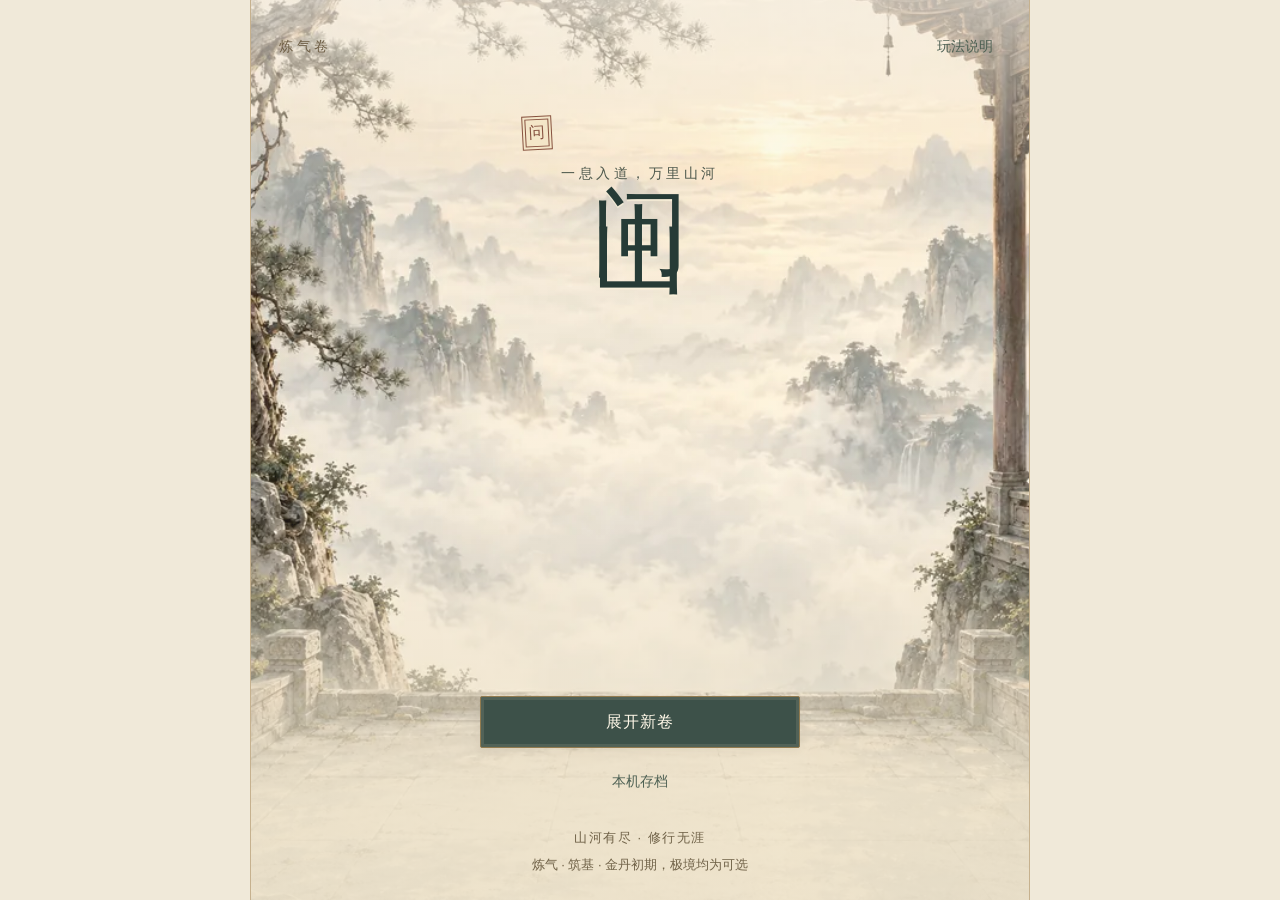
==== index.html @ 641550e2 "Fix narrow-screen portrait overflow in Wenshan UI 5.1.1 Source: d080380598cf99ac450fbcbab13205189ffd" ====
<!doctype html><html lang="zh-CN"><head><meta charset="UTF-8"><meta name="viewport" content="width=device-width,initial-scale=1,viewport-fit=cover"><meta name="theme-color" content="#f0e9d9"><meta name="apple-mobile-web-app-title" content="问山"><meta name="apple-mobile-web-app-capable" content="yes"><title>问山 · 修仙绘卷</title><meta name="description" content="展开一卷水墨仙途。从炼气、筑基到金丹初期，择道凝元，问道山河。"><link rel="icon" type="image/svg+xml" href="data:image/svg+xml,%3Csvg xmlns='http://www.w3.org/2000/svg' viewBox='0 0 40 40'%3E%3Crect width='40' height='40' rx='9' fill='%23293837'/%3E%3Ctext x='20' y='29' text-anchor='middle' font-family='serif' font-size='29' fill='%23f3f2ec'%3E山%3C/text%3E%3C/svg%3E"><link rel="modulepreload" href="scroll-app.js?v=5.1.1"><link rel="modulepreload" href="scroll-engine.js?v=5.1.1"><link rel="modulepreload" href="scroll-core.js?v=5.1.1"><link rel="modulepreload" href="scroll-foundation.js?v=5.1.1"><link rel="modulepreload" href="scroll-resonance.js?v=5.1.1"><link rel="modulepreload" href="scroll-storage.js?v=5.1.1"><link rel="modulepreload" href="scroll-insights.js?v=5.1.1"><link id="game-style" rel="stylesheet" href="scroll.css?v=5.1.1" media="print" onload="this.media='all'" onerror="this.dataset.failed='true'"><style>html,body{margin:0;min-height:100%;background:#f0e9d9;color:#2e322f}.boot-scroll{box-sizing:border-box;min-height:100svh;display:grid;place-content:center;text-align:center;padding:24px;font:16px/1.8 system-ui,-apple-system,sans-serif}.boot-scroll h1{font-family:serif;font-size:42px;letter-spacing:.24em;margin:0 0 18px}.boot-scroll p{margin:0;color:#52645b}.boot-scroll a{color:#365946}.boot-scroll small{display:block;margin-top:20px;color:#6b766d}.boot-scroll [hidden]{display:none}</style></head><body><div id="root"><main class="boot-scroll" aria-busy="true"><h1>问山</h1><p id="boot-status" role="status">正在展开仙途…</p><small>进度保存在本机，请勿清除网站数据</small><p id="boot-retry" hidden><a href="">重新载入</a></p><noscript>请启用 JavaScript 后继续，原存档仍保留在本机。</noscript></main></div><div id="combat-fx" class="combat-fx" aria-hidden="true"></div><div id="visual-fx" class="visual-fx" aria-hidden="true"></div><div id="cultivation-gain" class="cultivation-gain" aria-hidden="true"></div><div id="toast" role="status" aria-live="polite"></div><dialog id="dialog"><button class="dialog-close" data-close aria-label="关闭">×</button><div id="dialog-body"></div><div id="dialog-status" class="dialog-toast" role="status" aria-live="polite"></div></dialog><script>window.wenshanLoadFailed=function(){var s=document.getElementById('boot-status'),r=document.getElementById('boot-retry');if(s)s.textContent='仙途加载较慢，可重新载入；请勿清除网站数据';if(r)r.hidden=false};window.setTimeout(window.wenshanLoadFailed,12000);</script><script type="module" src="scroll-app.js?v=5.1.1" onerror="wenshanLoadFailed()"></script></body></html>
---- scroll.css ----
:root{--paper:#f0e9d9;--paper-light:#faf5e9;--ink:#253635;--muted:#657572;--line:#b9c3bb;--jade:#35675f;--jade-light:#e6eeE7;--red:#974d40;--gold:#98763e;--shadow:0 9px 34px #233a3420;color-scheme:light;font-family:"Songti SC","STSong","Noto Serif CJK SC","SimSun",serif;font-size:16px}*{box-sizing:border-box}html{background:var(--paper);scroll-behavior:smooth}body{margin:0;color:var(--ink);background:linear-gradient(#f0e9d9ed,#f0e9d9f5),var(--scene-image);background-size:cover;background-attachment:fixed;line-height:1.65;-webkit-tap-highlight-color:transparent}button,input{font:inherit}button,a,input{touch-action:manipulation}button,.button{border:1px solid var(--line);background:#faf5e9d9;color:var(--ink);padding:10px 16px;border-radius:3px;min-height:44px;cursor:pointer;display:inline-flex;align-items:center;justify-content:center;gap:6px;line-height:1.4;text-decoration:none;font-size:1rem;transition:background .18s,transform .18s}button:active:not(:disabled){transform:translateY(1px)}button:focus-visible,a:focus-visible,input:focus-visible,summary:focus-visible{outline:3px solid #ba8646;outline-offset:3px}button:disabled{cursor:default;background:#e9eae4;color:#7a827d;border-color:#d4d8d1}.primary{background:var(--jade);color:#fffaf0;border-color:var(--jade);box-shadow:0 3px 0 #204a43}.secondary{background:#f9faf4c9;border-color:#69877b}.text{border:0;background:transparent;box-shadow:none;padding:8px;min-height:40px;color:var(--jade);font-size:.875rem}.large{min-height:54px;width:100%;font-size:1.125rem;letter-spacing:.12em}.small{font-size:.875rem;padding:9px 12px;min-height:42px}.button-pair,.main-actions{display:grid;grid-template-columns:1fr 1fr;gap:10px}.small-note,small{font-size:.8125rem;color:var(--muted);line-height:1.6}.small-note{margin:9px 0}.muted{color:var(--muted)}h1,h2,h3,p{margin-top:0}h1,h2,h3{font-weight:600;line-height:1.4}h2{font-size:1.4rem;margin-bottom:7px}h3{font-size:1.0625rem;margin-bottom:5px}p{margin-bottom:12px}small{display:block}a{color:var(--jade);text-underline-offset:4px}.warning{color:var(--red)}.volume{font-size:.875rem;letter-spacing:.25em;color:var(--muted)}.seal{display:inline-flex;align-items:center;justify-content:center;min-width:35px;width:35px;height:40px;line-height:1;border:1px solid var(--red);outline:1px solid var(--red);outline-offset:-4px;color:var(--red);font-size:1.35rem;transform:rotate(-3deg)}.main-menu{max-width:720px;min-height:100svh;margin:auto;display:flex;flex-direction:column;align-items:center;padding:25px 26px max(24px,env(safe-area-inset-bottom));background:linear-gradient(#f5f5eeee 0%,#f5f5ee35 22%,#f5f5ee10 60%,#f5f5eef7 89%),var(--scene-image) center center/cover;position:relative}.menu-top{display:flex;align-items:center;justify-content:space-between;width:100%;padding-top:env(safe-area-inset-top)}.menu-title{text-align:center;margin:4vh 0 4vh}.menu-title h1{font-size:clamp(4.8rem,18vw,7rem);letter-spacing:.18em;margin:14px 0 8px 14px;text-shadow:2px 5px 3px #1b282215;line-height:1.15;font-weight:500}.menu-title p{letter-spacing:.23em;font-size:1rem}.menu-title .seal{font-size:1rem;width:30px;min-width:30px;height:34px}.menu-actions{width:min(100%,330px);display:flex;flex-direction:column;gap:14px;margin-top:auto}.menu-actions .large{flex-direction:column}.menu-actions small{color:inherit;font-size:.8125rem;letter-spacing:0;opacity:.85}.legacy-note{background:#f9f9f0e8;border-left:2px solid var(--jade);padding:13px 16px;font-size:.875rem}.legacy-note p{margin:5px 0}.legacy-note a{display:inline-flex;align-items:center;min-height:40px;margin-right:12px}.menu-foot{text-align:center;font-size:.875rem;letter-spacing:.15em;margin-top:24px;color:var(--muted)}.menu-foot small{letter-spacing:0;margin-top:5px}.creation{max-width:650px;margin:auto;padding:20px 20px max(35px,env(safe-area-inset-bottom));min-height:100svh;background:linear-gradient(#f7f7f2dd,#f7f7f2f0),var(--scene-image) center/cover}.page-top{display:flex;align-items:center;justify-content:space-between;margin-bottom:25px;padding-top:env(safe-area-inset-top)}.creation h1{font-size:2rem;letter-spacing:.14em;margin-bottom:6px}.segmented{display:flex;margin:20px 0 8px;gap:12px}.segmented button{min-width:82px}.segmented .selected{background:var(--jade);color:white;border-color:var(--jade)}.portrait-choices{display:grid;grid-template-columns:1fr 1fr;gap:14px;margin-bottom:23px}.portrait-choice{position:relative;min-width:0;padding:0;display:flex;flex-direction:column;background:linear-gradient(#eff1e870,#faf5e9a0);border:1px solid #bdc7b9;overflow:hidden}.portrait-choice.selected{border:2px solid var(--jade);background:linear-gradient(#dce8de55,#f8f9f0aa);box-shadow:inset 0 0 0 4px #fff8}.portrait-choice img{width:100%;aspect-ratio:1;object-fit:contain;display:block}.portrait-choice span{font-size:1rem;padding:8px 0 14px}.portrait-choice i{position:absolute;right:7px;top:8px;font-size:.75rem;background:var(--jade);color:white;font-style:normal;padding:4px 7px}.creation form{display:grid;gap:9px}.creation label{font-size:1.0625rem}.creation input{border:0;border-bottom:1px solid #6d857c;background:#fafaf399;border-radius:0;color:var(--ink);min-height:48px;padding:8px 12px;width:100%;font-size:1.125rem}.creation form .large{margin-top:15px}.game-shell{max-width:760px;margin:auto;min-height:100svh;background:#f1eadbb5;border-inline:1px solid #afbeb547}.game-header{position:sticky;top:0;z-index:5;background:#f1eadbee;backdrop-filter:blur(12px);border-bottom:1px solid var(--line);padding:max(8px,env(safe-area-inset-top)) 18px 0;box-shadow:0 2px 15px #24382d0a}.identity{display:flex;align-items:center;justify-content:space-between;gap:12px;min-height:44px}.identity>div{flex:1;text-align:right}.identity b{font-size:1rem;overflow-wrap:anywhere}.identity small{font-size:.8125rem}.brand{border:0;background:transparent;box-shadow:none;padding:0;font-size:1.5rem;letter-spacing:.13em;display:flex;gap:11px;white-space:nowrap}.brand span{font-size:.6875rem;writing-mode:vertical-rl;letter-spacing:.07em;line-height:1.2;color:var(--red);border-left:1px solid #974d4050;padding-left:4px}.resources{display:grid;grid-template-columns:repeat(4,1fr);padding:8px 0 9px;gap:3px}.resources button{flex-direction:column;gap:0;min-width:0;border:0;border-right:1px solid #bac6ba85;background:transparent;border-radius:0;padding:0 6px;min-height:43px;line-height:1.35}.resources button:last-child{border-right:0}.resources span{font-size:.8125rem;color:var(--muted)}.resources strong{font-family:ui-serif,Georgia,serif;font-size:1rem;max-width:100%;overflow-wrap:anywhere}.game-content{padding:14px 18px calc(105px + env(safe-area-inset-bottom));min-height:80vh}.game-content footer{text-align:center;padding:20px 0 0}.guide{border:1px solid #a6bbae;box-shadow:3px 3px 0 #ccd5c74d;padding:10px 12px;background:#fbf6e9c2;margin-bottom:16px}.guide-title{display:flex;align-items:center;gap:10px}.guide-title>span{font-size:.75rem;color:var(--jade);white-space:nowrap}.guide-title b{font-size:.9375rem;flex:1}.guide-title .text{min-height:30px;padding:0 2px;font-size:.8125rem}.guide p{font-size:.875rem;line-height:1.55;margin:6px 0}.guide-actions{display:flex;justify-content:space-between;align-items:center}.guide-actions .small{font-size:.8125rem;min-height:34px;padding:7px 12px}.guide-actions .text{font-size:.8125rem}.tutorial-target{outline:3px solid #aa7644!important;outline-offset:4px;animation:highlight 1.2s ease-in-out 3}@keyframes highlight{50%{outline-color:#aa764440}}.offline{background:#e8ede28a;border-left:3px solid var(--jade);padding:12px;margin-bottom:15px}.offline p{margin:5px 0;font-size:.875rem}.float{float:right;padding:0 5px;min-height:28px}.realm-line{display:flex;align-items:center;justify-content:space-between;gap:8px;padding:0 2px}.realm-line>div{flex:1}.realm-line h1{font-size:1.6rem;letter-spacing:.10em;margin:0 0 2px}.realm-line p{font-size:.8125rem;color:var(--muted);margin:0}.vertical-note{writing-mode:vertical-rl;font-size:.6875rem;letter-spacing:.25em;color:var(--muted);border-right:1px solid #9aaa9b;padding-right:7px;margin-right:4px}.realm-line>.text{font-size:.8125rem;align-self:flex-start}.portrait-stage{height:265px;position:relative;display:flex;align-items:center;justify-content:center;background:radial-gradient(ellipse at 50% 81%,#566d5d15,transparent 48%),var(--scene-image) center 57%/cover;isolation:isolate;overflow:hidden;mask-image:linear-gradient(transparent,#000 12%,#000 85%,transparent)}.portrait-stage:before{content:"";position:absolute;inset:0;background:#f2f4ece6;z-index:-1}.cultivator{height:260px;width:280px;max-width:90%;object-fit:contain;position:relative;z-index:1;filter:drop-shadow(0 7px 9px #46675216);transform-origin:50% 80%}.is-active .cultivator{animation:breathe 6s ease-in-out infinite}@keyframes breathe{50%{transform:translateY(-4px) scale(1.015);filter:drop-shadow(0 8px 15px #62916d4d)}}.qi-ring{position:absolute;width:250px;height:250px;border:1px solid #81a48f55;border-radius:50%;z-index:0;opacity:.5;transform:rotateX(65deg);bottom:-58px}.ring-two{width:315px;height:315px;bottom:-88px;border-style:dashed;opacity:.25}.is-active .ring-one{animation:ripple 6s ease-out infinite}.is-active .ring-two{animation:ripple 6s ease-out 3s infinite}@keyframes ripple{0%{transform:rotateX(65deg) scale(.6);opacity:.1}40%{opacity:.55}100%{transform:rotateX(65deg) scale(1.25);opacity:0}}.qi-dust{position:absolute;inset:0;pointer-events:none;opacity:0}.is-active .qi-dust{opacity:1}.qi-dust i{position:absolute;width:3px;height:3px;border-radius:50%;background:#81a48f;box-shadow:0 0 5px #519a62;bottom:25%;left:30%;animation:mote 7s ease-in-out infinite}.qi-dust i:nth-child(2){left:67%;animation-delay:-2s}.qi-dust i:nth-child(3){left:22%;animation-delay:-4s}.qi-dust i:nth-child(4){left:76%;animation-delay:-6s}@keyframes mote{0%{transform:translate(0,0);opacity:0}40%{opacity:.7}100%{transform:translate(13px,-130px);opacity:0}}.portrait-caption{position:absolute;bottom:6px;left:0;right:0;text-align:center;font-size:.75rem;color:#577063;letter-spacing:.25em;z-index:2}.cultivation-controls{padding:0 3px}.progress-label{display:flex;align-items:center;justify-content:space-between;gap:10px;margin-bottom:6px;font-size:.9375rem}.progress-label b{font-size:.9375rem;font-weight:500}.bar{height:9px;background:#d8dfd5;border-radius:2px;overflow:hidden;box-shadow:inset 0 1px 2px #334a3510}.bar i{display:block;height:100%;background:linear-gradient(90deg,#55776a,#719180);transition:width .5s}.bar.enemy i{background:#a66d60}.tick-row{display:flex;justify-content:space-between;gap:8px;font-size:.8125rem;color:var(--muted);margin-top:8px}.tick-row b{font-weight:600;color:var(--jade)}.breath-track{height:2px;background:#dce4d900;margin:7px 0 15px}.breath-track i{display:block;background:#849f8e;height:100%;transition:width 1s linear}.main-actions button{min-height:49px}.cultivation-controls>.small-note{text-align:center}.bonus-link{width:100%;margin-top:0;font-size:.8125rem}.ink-link{border:0;border-bottom:1px solid var(--jade);background:none;display:flex;margin:8px auto 0;padding:9px 5px;color:var(--jade)}.chapter-end{border-block:1px solid #aebbab;padding:14px 4px;text-align:center;margin-bottom:12px}.chapter-end p{font-size:.875rem;margin-bottom:0}.activity{display:flex;align-items:center;justify-content:space-between;border-block:1px solid #b9c4b7;padding:9px 0;margin-top:13px;gap:10px}.activity>div{display:flex;align-items:center;flex-wrap:wrap;gap:7px}.activity b{font-size:.875rem}.activity small{font-size:.8125rem}.tiny-seal{color:var(--jade);border:1px solid #7a9182;padding:0 3px;font-size:.75rem}.home-links{display:grid;grid-template-columns:repeat(3,1fr);gap:9px;margin-top:17px}.home-links button{flex-direction:column;gap:2px;border:0;border-bottom:1px solid #789584;border-radius:0;background:#f8fbf377;padding:12px 3px}.home-links b{font-size:1.0625rem;letter-spacing:.08em;font-weight:500}.home-links span{font-size:.75rem;color:var(--muted)}.recent{margin-top:25px}.recent h3{font-size:.9375rem;color:var(--jade);letter-spacing:.12em}.recent p{font-size:.8125rem;color:var(--muted);border-bottom:1px solid #d5ddd255;margin:0;padding:6px 0}.bottom-nav{position:fixed;bottom:0;left:50%;transform:translateX(-50%);width:min(100%,760px);z-index:9;display:grid;grid-template-columns:repeat(5,1fr);gap:1px;background:#f1eadbfa;backdrop-filter:blur(15px);border-top:1px solid #92a68f;padding:7px 9px max(8px,env(safe-area-inset-bottom));box-shadow:0 -5px 24px #1d432c09}.bottom-nav button{border:0;border-radius:0;background:none;display:flex;flex-direction:column;gap:2px;font-size:.8125rem;padding:0 3px;min-height:49px;color:#657b6c}.bottom-nav span{font-size:1.05rem;line-height:1.3;border:1px solid transparent;width:26px;height:26px;display:grid;place-items:center}.bottom-nav button.active{color:var(--jade);font-weight:600}.bottom-nav .active span{border-color:var(--jade);background:#e4ece0}.section-head{margin:5px 0 18px;padding-bottom:9px;border-bottom:1px solid var(--line)}.section-head h2{letter-spacing:.12em;font-size:1.45rem}.section-head p{font-size:.875rem;color:var(--muted);margin:0}.map-scroll{position:relative;background:linear-gradient(#f1eadbba,#f1eadbef),var(--scene-image) center/cover;padding:0 0 6px}.map-place{display:flex;gap:13px;margin-bottom:20px;position:relative;min-width:0}.map-number{display:flex;align-items:center;justify-content:center;width:36px;min-width:36px;height:42px;border:1px solid #829a8a;outline:3px double #d3ddcd;outline-offset:-5px;color:var(--jade);margin-top:2px;background:#f8faf0d9}.map-place:not(:last-child):after{content:"";position:absolute;width:1px;top:52px;bottom:-10px;left:18px;background:#97ad9755}.place-body{width:100%;min-width:0;padding:0 0 17px;border-bottom:1px solid #b8c7b39c}.place-title{display:flex;align-items:center;justify-content:space-between;gap:10px;flex-wrap:wrap}.place-title h3{margin-bottom:0}.place-title>span{font-size:.8125rem;color:var(--jade)}.place-body>p{font-size:.875rem;margin:5px 0}.place-body .loot-line{font-size:.8125rem;color:var(--muted)}.place-body .button-pair{margin-top:12px}.place-body button{font-size:.875rem;padding:10px 5px}.map-place.locked{opacity:.58}.map-place.locked .map-number{color:var(--muted);border-color:#c3cec0}.locked .place-body{padding-bottom:15px}.farming .place-title h3{color:var(--jade)}.active-hint{color:var(--jade);font-size:.8125rem}.tower-section{border-top:3px double #97a590;margin-top:15px;padding-top:21px}.tower-header{display:flex;align-items:center;gap:17px;margin-bottom:14px}.tower-header h2{margin:0}.tower-header p{font-size:.875rem;margin:3px 0}.tower-section>p{font-size:.875rem}.tower-floors{display:grid;grid-template-columns:repeat(5,1fr);gap:9px;margin:17px 0}.tower-floors button{display:flex;flex-direction:column;padding:10px 3px;font-family:Georgia,serif;font-size:1.1rem}.tower-floors small{font-family:serif;font-size:.75rem}.tower-floors .cleared{background:#e4edde;border-color:#78936e}.tower-section>.secondary{width:100%}details{font-size:.875rem;color:var(--muted);margin-top:6px}summary{cursor:pointer;color:var(--jade);min-height:34px;padding-top:5px}details p{font-size:.8125rem;margin:7px 0}.tech-card{display:grid;grid-template-columns:32px 1fr auto;gap:12px;align-items:center;padding:14px 0;border-bottom:1px solid #c6cec0}.tech-symbol{writing-mode:vertical-rl;font-size:1.3rem;color:#809579;border:1px solid #b7c6b0;padding:9px 3px}.tech-card h3{font-size:1rem}.tech-card p{font-size:.875rem;margin:5px 0}.tech-card .place-title span{font-size:.75rem}.tech-card .small{padding:9px 11px}.tech-card .warning{font-size:.8125rem}.tech-card small{font-size:.8125rem}.sect-current{border-block:3px double #a1b39c;padding:20px 15px;margin:10px 0 25px;text-align:center;background:radial-gradient(ellipse at 50% 20%,#dce7d5aa,transparent 70%)}.sect-current h2{font-size:1.8rem;margin:7px 0}.sect-current h3{color:var(--jade);font-size:1rem}.sect-current p{font-size:.875rem}.sect-current button{width:100%}.pair-stat{display:flex;justify-content:center;gap:25px;margin:14px 0;font-size:.9375rem}.pair-stat b{font-size:1.15rem;margin-left:5px}.sects{margin-top:25px}.sect-choice{display:grid;grid-template-columns:31px 1fr auto;gap:13px;align-items:center;border-bottom:1px solid #b9c7b2;padding:18px 0}.sect-choice h3 small{display:inline-block;font-size:.75rem;color:var(--muted);margin-left:9px}.sect-choice p{font-size:.875rem;margin:6px 0}.sect-choice b{font-size:.8125rem;color:var(--jade);font-weight:500}.sect-mark{writing-mode:vertical-rl;font-size:1.5rem;color:#6c8568;letter-spacing:.2em}.sect-choice.selected{background:#dce8d744}.sect-choice .small{padding:8px 9px;max-width:75px}.stat-strip{display:flex;justify-content:space-around;gap:10px;font-size:.8125rem;margin-bottom:15px;background:#e8ede1a3;padding:12px 8px}.stat-strip b{display:block;font-size:1rem}.equipped-slots article{display:flex;justify-content:space-between;align-items:center;gap:15px;padding:14px 0;border-bottom:1px solid var(--line)}.equipped-slots article span{color:var(--muted);font-size:.8125rem}.equipped-slots article span b{color:var(--gold);margin-left:5px}.equipped-slots h3{font-size:1rem;margin:4px 0}.equipped-slots small{font-size:.8125rem}.set-details{margin:14px 0 25px;padding:10px 13px;border:1px solid #c0cdbc;background:#eff3e7b0}.gear-card{display:flex;align-items:center;justify-content:space-between;gap:14px;border-bottom:1px solid #c4cebc;padding:15px 0}.gear-card h3{font-size:1.0625rem;margin:3px 0 5px}.gear-card h3 small{display:inline;font-size:.75rem}.quality-label{font-size:.75rem;color:var(--muted)}.quality-fine .quality-label,.quality-fine h3{color:#477b55}.quality-rare .quality-label,.quality-rare h3{color:#467784}.quality-epic .quality-label,.quality-epic h3{color:#856283}.quality-artifact .quality-label,.quality-artifact h3{color:#9a7036}.gear-card p{font-size:.875rem;margin:0 0 4px}.gear-card small{font-size:.8125rem}.gear-card .small{white-space:nowrap}.artifact-effect{display:block;font-size:.8125rem;color:var(--gold)}.healing{margin-top:25px;border-top:3px double #aabc9d;padding-top:18px}.healing p{font-size:.875rem}.merchant-intro{display:flex;gap:18px;align-items:center;margin:25px 0 30px}.merchant-intro p{font-size:.9375rem;margin:0;color:var(--muted)}.merchant-intro .seal{min-width:36px}.supply-row{display:flex;align-items:center;justify-content:space-between;margin-top:20px;padding:16px 0;border-block:1px solid var(--line)}.supply-row p{margin:0;font-size:.875rem}.battle{padding:10px 0 15px}.enemy-seal{border:2px solid #9a7663;width:78px;height:78px;margin:15px auto 12px;display:flex;align-items:center;justify-content:center;font-size:2rem;color:#916450;outline:1px solid #9a7663;outline-offset:-7px;transform:rotate(-3deg);background:#ebe2d450}.battle>h2{text-align:center;font-size:1.3rem;margin-bottom:20px}.intent{font-size:.875rem;margin:12px 0 22px;text-align:center}.battle-actions{display:grid;grid-template-columns:1fr 1fr;gap:10px;margin:16px 0}.battle-actions button{font-size:.9375rem}.combat-log{list-style:none;padding:10px 12px;margin:18px 0;background:#e4eadd60;min-height:80px}.combat-log li{font-size:.8125rem;color:var(--muted);padding:3px 0}.battle>.text{display:flex;margin:auto}.equation{text-align:center;padding:18px;font-size:1.25rem;color:var(--jade);border-block:1px solid #bdcbb6;margin:18px 0}.equation strong{font-size:1.7rem}dialog{width:calc(100% - 30px);max-width:530px;border:1px solid #8ca184;border-radius:4px;background:var(--paper-light);color:var(--ink);box-shadow:var(--shadow);padding:28px 24px;max-height:88svh;overflow:auto}dialog::backdrop{background:#1527208c;backdrop-filter:blur(3px)}.dialog-close{position:sticky;top:0;float:right;z-index:2;border:0;background:#f8f9f1;min-height:34px;width:34px;padding:0;font-family:Arial,sans-serif;font-size:1.4rem;margin:-12px -11px 3px 4px}dialog h2{padding-right:20px}dialog p{font-size:.9375rem}.help-list{padding-left:22px}.help-list li{margin-bottom:20px}.help-list p{font-size:.875rem;margin-top:6px}.save-actions{display:flex;flex-direction:column;gap:12px;margin:18px 0}#toast{position:fixed;left:50%;bottom:calc(85px + env(safe-area-inset-bottom));transform:translate(-50%,15px);width:max-content;max-width:calc(100% - 38px);z-index:30;padding:12px 18px;border-radius:4px;background:#233e35f5;color:#fffbea;box-shadow:var(--shadow);font-size:.875rem;opacity:0;pointer-events:none;transition:opacity .2s,transform .2s}#toast.show{opacity:1;transform:translate(-50%,0)}
@media(min-width:600px){.game-content{padding-inline:38px}.game-header{padding-inline:38px}.portrait-stage{height:330px}.cultivator{height:325px;width:355px}.cultivation-controls{max-width:520px;margin:auto}.realm-line h1{font-size:1.85rem}.menu-title{margin-block:5vh 7vh}.main-menu{border-inline:1px solid #b4c1ac}.creation{padding-inline:45px}.portrait-choice img{max-height:260px}.guide{max-width:640px;margin-inline:auto}.tick-row{font-size:.875rem}}
@media(max-width:380px){.game-header{padding-inline:12px}.game-content{padding-inline:12px}.identity{gap:7px}.brand{font-size:1.25rem}.identity small{font-size:.75rem}.realm-line h1{font-size:1.4rem}.portrait-stage{height:237px}.cultivator{height:235px;width:250px}.tech-card{grid-template-columns:24px 1fr auto;gap:8px}.tech-card h3{font-size:.9375rem}.tech-symbol{font-size:1.1rem}.tech-card p{font-size:.8125rem}.map-place{gap:10px}.map-number{min-width:27px;width:27px;height:36px}.map-place:not(:last-child):after{left:13px}.place-body button{font-size:.8125rem}.sect-choice{grid-template-columns:23px 1fr auto;gap:8px}.main-menu{padding-inline:20px}.menu-title{margin:3vh 0}.menu-title h1{font-size:5rem}.creation{padding-inline:15px}.portrait-choices{gap:10px}.guide-title{gap:6px}.guide-title b{font-size:.875rem}}
@media(prefers-reduced-motion:reduce){*,*:before,*:after{animation:none!important;transition:none!important;scroll-behavior:auto!important}}

.guide.compact{padding:4px 10px;margin-bottom:12px}.guide-title-button{flex:1;justify-content:flex-start;border:0;background:none;padding:5px 0;min-height:40px;gap:7px;font-size:.875rem;font-weight:600}.guide-title-button small{font-size:.75rem;font-weight:400;white-space:nowrap}.guide.compact .guide-title>.text{min-height:40px;white-space:nowrap}.guide.expanded .guide-title-button small{display:none}@media(max-width:380px){.guide-title-button{font-size:.8125rem}.guide-title-button small{display:none}}

.resources span,.bottom-nav button{font-size:.875rem}.small{min-height:44px}.gear-card small,.tech-card small,.equipped-slots small{font-size:.875rem}
/* Six-slot equipment surface */
.equipment-grid{display:grid;grid-template-columns:repeat(3,minmax(0,1fr));gap:11px;margin-top:5px}.equipment-slot{position:relative;min-width:0;min-height:166px;padding:9px 7px 11px;display:flex;flex-direction:column;gap:3px;justify-content:flex-start;background:linear-gradient(155deg,#fffffa,#edf2e5);border:1px solid #95aa8c;box-shadow:0 3px 8px #314d2e08;overflow:hidden}.slot-heading{display:flex;width:100%;justify-content:space-between;gap:3px;font-size:.8125rem;color:var(--muted);line-height:1.4}.slot-heading b{color:var(--gold);font-weight:600}.equipment-icon{width:64px;height:64px;object-fit:contain;flex:none;display:block}.equipment-slot .equipment-icon{margin:3px 0 1px}.equipment-slot>strong{font-size:.9375rem;line-height:1.4;text-align:center;font-weight:600;max-width:100%;overflow-wrap:anywhere;min-height:1.4em}.equipment-slot>small{font-size:.75rem;line-height:1.4}.equipment-slot.empty-slot{border-style:dashed;border-color:#b2c0a9;background:#f3f5ec}.empty-slot .equipment-icon{opacity:.34;filter:grayscale(1)}.empty-slot>strong{font-size:.875rem;font-weight:400;color:var(--muted)}.equipment-slot.selected-slot{outline:2px solid var(--jade);outline-offset:2px}.slot-badge{font-size:.6875rem;line-height:1.25;background:#e6eddf;color:var(--jade);padding:2px 5px;margin-top:2px}.quality-fine{--quality:#4e7650}.quality-rare{--quality:#457888}.quality-epic{--quality:#83617b}.quality-artifact{--quality:#957037}.quality-common{--quality:#6a7467}.equipment-slot:not(.empty-slot){border-color:var(--quality)}.equipment-slot:not(.empty-slot):after{content:"";position:absolute;bottom:0;left:0;right:0;height:3px;background:var(--quality)}.equipment-slot:not(.empty-slot)>small,.inventory-tile>span:not(.tile-icon){color:var(--quality)}.equipment-note{font-size:.8125rem;text-align:center;color:var(--muted);margin:12px 0 19px}.set-active{color:var(--jade);font-weight:600}.inventory-heading{display:flex;align-items:baseline;justify-content:space-between;gap:8px;margin:22px 0 11px}.inventory-heading h2{font-size:1.2rem;letter-spacing:.08em;margin:0}.inventory-heading>span{font-size:.8125rem;color:var(--muted)}.inventory-filters{display:flex;gap:7px;overflow-x:auto;margin:0 -2px 15px;padding:3px 2px 8px;scrollbar-width:thin}.inventory-filters button{flex:none;font-size:.875rem;min-height:40px;padding:8px 11px;background:#f8fbf1;border-color:#b2c3a7}.inventory-filters .selected{background:var(--jade);color:white;border-color:var(--jade)}.inventory-grid{display:grid;grid-template-columns:repeat(3,minmax(0,1fr));gap:10px}.inventory-tile{min-width:0;padding:10px 6px;display:flex;flex-direction:column;gap:3px;border:1px solid #c6d0be;background:#fafbf5;justify-content:flex-start;text-align:center;min-height:143px}.tile-icon{position:relative;display:grid;place-items:center;width:100%;height:59px}.inventory-tile .equipment-icon{width:55px;height:55px}.inventory-tile>strong{font-size:.875rem;line-height:1.45;overflow-wrap:anywhere}.inventory-tile>span:not(.tile-icon){font-size:.75rem;line-height:1.4}.inventory-tile>small{font-size:.75rem}.worn-badge{position:absolute;bottom:0;left:50%;transform:translateX(-50%);font-size:.6875rem;background:#e4ebdbed;color:var(--jade);padding:1px 5px;white-space:nowrap}.empty-inventory{grid-column:1/-1;text-align:center;padding:30px 10px;background:#eef2e8;color:var(--muted);font-size:.9375rem}.gear-card-actions{display:flex;flex-direction:column;align-items:stretch;flex:none;min-width:74px}.gear-card-actions .text{font-size:.8125rem}.detail-title{display:flex;align-items:center;gap:15px;margin-bottom:18px}.detail-title>.equipment-icon{width:83px;height:83px;background:radial-gradient(#e2eada70,transparent 65%)}.detail-title h2{padding-right:8px;margin:5px 0;font-size:1.45rem}.enhance-label{font-size:.8125rem;color:var(--gold)}.item-base{padding:12px;background:#edf1e780;margin-bottom:20px}.item-base b{font-size:.8125rem;color:var(--muted);font-weight:400}.item-base p{margin:4px 0 0;font-size:.9375rem}.compare-heading{display:flex;flex-direction:column;gap:3px;margin-bottom:10px}.compare-heading b{font-size:1rem}.compare-heading span{font-size:.8125rem;color:var(--muted)}.comparison-table{border-block:1px solid #a7b89c}.compare-row{display:grid;grid-template-columns:1.3fr 1fr 1fr 1fr;gap:7px;padding:9px 4px;border-bottom:1px solid #c2cdbb5c;font-size:.9375rem;align-items:center;text-align:right}.compare-row>span:first-child{text-align:left;font-size:.8125rem}.compare-row:last-child{border-bottom:0}.table-labels{color:var(--muted);font-size:.8125rem;background:#edf2e7}.compare-row strong{font-size:.875rem}.delta-positive{color:#347149}.delta-negative{color:#9b4e44}.delta-neutral{color:#74806d;font-weight:400}.detail-set,.artifact-description{padding:12px;margin:15px 0;background:#eff3e8;border-left:2px solid var(--jade)}.detail-set p,.artifact-description p{font-size:.8125rem;margin:4px 0}.artifact-description{border-color:var(--gold);background:#f3edde}.enhance-panel{border-top:3px double #b3c2a5;margin-top:23px;padding-top:18px}.enhance-panel p{font-size:.875rem;margin:6px 0}.enhance-panel .large{font-size:1rem;margin-top:9px;letter-spacing:0;min-height:46px}.replacement-list{display:flex;flex-direction:column;gap:8px;margin-top:12px}.replacement-list button{justify-content:flex-start;text-align:left;padding:8px}.replacement-list .equipment-icon{width:48px;height:48px}.replacement-list span{min-width:0}.replacement-list b{font-size:.9375rem}.replacement-list small{font-size:.8125rem}.gear-detail>.button-pair{margin-top:17px}.gear-detail>h3{margin-top:22px}.detail-feedback{position:sticky;top:0;z-index:2;background:#dcebd1f5;color:#315e38;padding:11px 13px;margin-bottom:12px;border:1px solid #87a17b;font-size:.9375rem;text-align:center;animation:forge-feedback .75s ease-out}.detail-feedback:before{content:"✧";margin-right:7px;color:#9a7c42}.ready-tag{display:inline;font-size:.75rem;font-style:normal;color:var(--jade);border:1px solid #91a889;background:#e3ecd9;padding:2px 5px;margin-left:5px}.threshold{display:inline;font-size:.875rem}.accumulation-note{color:#4f7455}.progress-label{align-items:baseline}.progress-label>span{min-width:0}.progress-label>b{white-space:nowrap}
/* Motion is geometric qi, never a blocking effect or full-screen flash. */
.qi-aura{position:absolute;width:205px;height:215px;bottom:20px;border-radius:50%;background:radial-gradient(ellipse,#689b5e18,transparent 70%);opacity:.2;z-index:0}.is-active .qi-aura{animation:qi-bloom 7s ease-in-out infinite}.qi-streams{position:absolute;inset:0;z-index:0;opacity:0;pointer-events:none}.is-active .qi-streams{opacity:1}.qi-streams i{position:absolute;left:50%;top:40%;width:220px;height:140px;margin:-35px 0 0 -110px;border:1px solid transparent;border-top-color:#54856942;border-left-color:#54856918;border-radius:50%;transform:rotate(-25deg);animation:qi-flow 9s linear infinite}.qi-streams i:nth-child(2){width:270px;height:165px;margin-left:-135px;animation-direction:reverse;animation-delay:-3s;border-top-color:#738d6d35}.qi-streams i:nth-child(3){width:180px;height:130px;margin-left:-90px;animation-duration:12s;animation-delay:-6s;border-top-color:#af94512e}.visual-fx{position:fixed;inset:0;z-index:18;pointer-events:none;display:grid;place-items:center;overflow:hidden}.visual-fx:empty{display:none}.effect-word{position:relative;display:flex;flex-direction:column;gap:8px;align-items:center;padding:25px 35px;background:radial-gradient(ellipse,#f4f7eafa,transparent 73%);animation:ink-reveal 2.3s ease-out both}.effect-word strong{font-size:3rem;letter-spacing:.25em;color:#32553c;text-shadow:0 2px 20px #f9fce8}.effect-word span{font-size:1rem;letter-spacing:.1em;color:#526749}.effect-rings{position:absolute;left:50%;top:50%;width:1px;height:1px}.effect-rings i{position:absolute;width:240px;height:240px;border:1px solid #6b91604a;border-radius:50%;margin:-120px;animation:ink-wave 2.1s ease-out both}.effect-rings i:nth-child(2){animation-delay:.18s;border-style:dashed}.effect-rings i:nth-child(3){animation-delay:.36s;border-color:#a98e5440}.fx-cultivate .effect-word strong,.fx-equipment .effect-word strong,.fx-learn .effect-word strong{font-size:2rem}.fx-cultivate .effect-word{background:radial-gradient(ellipse,#f4f7eacf,transparent 73%)}.cultivation-gain{position:fixed;left:50%;top:43%;z-index:17;pointer-events:none;color:#356c41;font-size:1.25rem;font-weight:600;text-shadow:0 1px 5px #fcfff2,0 1px 13px #fcfff2;transform:translateX(-50%);opacity:0;white-space:nowrap}.cultivation-gain.gain-visible{animation:gain-rise 1.7s ease-out both}.page-hidden .meditation *{animation-play-state:paused!important}@keyframes qi-bloom{50%{opacity:1;transform:scale(1.12)}}@keyframes qi-flow{0%{transform:rotate(-25deg) scale(.9);opacity:0}15%{opacity:.7}65%{opacity:.5}100%{transform:rotate(335deg) scale(1.1);opacity:0}}@keyframes ink-wave{0%{transform:scale(.5);opacity:0}25%{opacity:.65}100%{transform:scale(2);opacity:0}}@keyframes ink-reveal{0%{opacity:0;transform:translateY(10px) scale(.93)}18%,68%{opacity:1;transform:translateY(0) scale(1)}100%{opacity:0;transform:translateY(-8px) scale(1.02)}}@keyframes gain-rise{0%{opacity:0;transform:translate(-50%,8px)}18%,65%{opacity:1}100%{opacity:0;transform:translate(-50%,-40px)}}@keyframes forge-feedback{0%{transform:translateY(7px);background:#eee6c9}100%{transform:translateY(0);background:#dcebd1f5}}
@media(max-width:380px){.equipment-grid,.inventory-grid{gap:8px}.equipment-slot{padding:8px 5px;min-height:159px}.equipment-slot .equipment-icon{width:58px;height:58px}.equipment-slot>strong{font-size:.875rem}.inventory-tile{padding:8px 4px}.inventory-tile>strong{font-size:.8125rem}.inventory-heading{align-items:flex-start;flex-direction:column;gap:3px}.detail-title{gap:8px}.detail-title>.equipment-icon{width:68px;height:68px}.detail-title h2{font-size:1.25rem}.compare-row{font-size:.875rem;gap:5px}.effect-word strong{font-size:2.4rem}.main-actions button{font-size:.875rem;padding-inline:5px}}
@media(prefers-reduced-motion:reduce){.qi-streams,.qi-dust,.qi-ring,.effect-rings{display:none!important}.qi-aura{animation:none!important;opacity:.25}.visual-fx .effect-word{animation:none!important;opacity:1;transform:none}.cultivation-gain.gain-visible{animation:none!important;opacity:1;transform:translateX(-50%)}.detail-feedback{animation:none!important}}
.progress-label{flex-wrap:wrap}.progress-label>b{max-width:100%;overflow-wrap:anywhere;white-space:normal}.gear-detail .button-pair button{font-size:.9375rem;padding-inline:8px}
/* The cultivation loop: goals, ledgers, combat and transparent attributes. */
.identity>div:not(.header-tools){min-width:0}.identity>div:not(.header-tools)>b{display:block;overflow:hidden;text-overflow:ellipsis;white-space:nowrap}.identity .header-tools{display:flex;flex:0;gap:1px;align-items:center}.header-tools .text{font-size:.8125rem;padding:7px 5px;min-height:42px;white-space:nowrap}.current-goal{display:flex;align-items:center;gap:13px;border-left:3px solid #7f9a70;background:#e9f0e2b8;padding:11px 12px;margin:0 0 15px}.current-goal>div{flex:1;min-width:0}.current-goal span{display:block;font-size:.75rem;letter-spacing:.14em;color:var(--muted);margin-bottom:2px}.current-goal b{display:block;font-size:.9375rem;line-height:1.45;font-weight:600}.current-goal p{font-size:.8125rem;line-height:1.5;color:var(--muted);margin:5px 0 0}.current-goal button{flex:none;min-width:62px;padding-inline:10px}.battle-report{padding:17px 14px;margin-bottom:17px;background:#edf1e5;border:1px solid #a8bea0}.battle-report.lost{background:#f3ece1;border-color:#b9a68b}.battle-report h3{font-size:1.05rem;margin:8px 0 12px}.battle-report>p{font-size:.875rem;margin-top:12px}.battle-report details p{border-bottom:1px solid #b8c7ac5e;padding-bottom:5px}.report-metrics{display:grid;grid-template-columns:1fr 1fr;gap:10px;padding:12px;background:#f9fbf2a6}.report-metrics span{font-size:.8125rem;color:var(--muted);display:flex;align-items:baseline;justify-content:space-between;gap:7px}.report-metrics b{font-family:ui-serif,Georgia,serif;font-size:1.05rem;color:var(--ink);font-weight:600}.encounter{padding:19px 16px;margin-bottom:19px;border-block:3px double #9cae91;background:linear-gradient(#f4f7ecee,#f4f7ece5),var(--scene-image) center/cover}.encounter h3{font-size:1.3rem;letter-spacing:.10em;margin:8px 0}.encounter>p{font-size:.9375rem;line-height:1.8}.encounter .button-pair button{flex-direction:column;font-size:.9375rem;gap:5px}.encounter button small{font-size:.75rem}.encounter>.text{display:flex;margin:8px auto 0}.combat-style{display:flex;align-items:center;justify-content:space-between;gap:12px;background:#e4ebdc8c;padding:9px 12px;margin-top:8px}.combat-style b{font-size:.9375rem;white-space:nowrap}.combat-style span{font-size:.8125rem;color:var(--muted);text-align:right}.intent{background:#e9efe270;padding:10px 12px}.intent b{font-size:.9375rem}.intent p{font-size:.8125rem;margin:4px 0 0}.intent.warning{background:#f0e6d687}.battle-actions button:last-child{grid-column:1/-1}.last-exchange{border-left:2px solid #809771;padding:7px 12px;background:#f4f7eca1;display:flex;flex-direction:column;gap:4px}.last-exchange b{font-size:.875rem}.last-exchange span{font-size:.875rem;color:#55744c}.combat-log{max-height:240px;overflow:auto}.inventory-tools{display:flex;justify-content:space-between;align-items:center;gap:9px;margin:0 0 14px;flex-wrap:wrap}.inventory-tools label{font-size:.875rem;display:flex;gap:7px;align-items:center}.inventory-tools select{font:inherit;min-height:44px;padding:7px 8px;color:var(--ink);background:#fbfcf5;border:1px solid #a9bda0;border-radius:3px}.undo-dismantle{display:flex;margin:0 0 13px;padding-left:0;font-size:.8125rem}.attribute-link{width:100%;font-size:.875rem;margin-top:8px}.attribute-panel>h2{font-size:1.5rem;margin-top:7px}.attribute-overview{display:grid;grid-template-columns:1fr 1fr;gap:12px;padding:15px 0;border-block:1px solid #a6b69a;margin:18px 0 8px}.attribute-overview span{font-size:.8125rem;color:var(--muted)}.attribute-overview b{display:block;font-size:1.3rem;color:var(--jade);font-family:ui-serif,Georgia,serif;font-weight:600;margin-top:3px}.attribute-stat{border-bottom:1px solid #b4c2a9;padding:19px 0}.attribute-heading{display:flex;justify-content:space-between;align-items:baseline}.attribute-heading h3{font-size:1.125rem;letter-spacing:.1em}.attribute-heading>strong{font-family:ui-serif,Georgia,serif;font-size:1.7rem;font-weight:500;color:var(--jade)}.attribute-components{display:grid;grid-template-columns:repeat(3,minmax(0,1fr));gap:8px;padding:10px 0}.attribute-components span{font-size:.75rem;color:var(--muted)}.attribute-components b{display:block;color:var(--ink);font-size:1rem;margin-top:2px}.attribute-stat p.formula{background:#e9efe28a;padding:11px 12px;font-size:.875rem;line-height:1.8;overflow-wrap:anywhere;margin:5px 0 9px}.attribute-stat>p{font-size:.875rem}.source-row{display:flex;align-items:baseline;justify-content:space-between;gap:12px;font-size:.875rem;padding:9px 0;border-bottom:1px solid #c6d1bd88;overflow-wrap:anywhere}.source-row>span{min-width:0}.source-row>b{flex:none;font-weight:500;color:var(--jade)}.source-row>small{font-size:.8125rem;text-align:right}.attribute-items{padding:14px 0}.attribute-items p{font-size:.8125rem}.attribute-stat details{margin-top:8px}.dismantle-total{padding:15px 10px;background:#e8efe0;text-align:center;margin:20px 0 14px}.import-label{display:flex;flex-direction:column;gap:8px;font-size:.9375rem;background:#e9f0e1;padding:12px;border:1px dashed #91a584;border-radius:3px}.import-label input{font-size:.8125rem;max-width:100%;color:var(--muted)}.combat-fx{position:fixed;left:50%;top:40%;transform:translateX(-50%);z-index:19;pointer-events:none;width:min(80%,350px);display:flex;flex-direction:column;align-items:center;gap:10px}.combat-fx:empty{display:none}.combat-number{padding:6px 12px;border-radius:3px;box-shadow:0 2px 13px #1d382b12;font-size:1.1rem;font-weight:600;white-space:nowrap;animation:combat-number-rise 1.4s ease-out both;opacity:0}.combat-number.outgoing{background:#edf4e5ed;color:#41613b;align-self:flex-end}.combat-number.incoming{background:#f5e7dde8;color:#96523e;align-self:flex-start;animation-delay:.12s}.combat-number.healing{background:#e6f2daed;color:#4e7541;animation-delay:.18s}@keyframes combat-number-rise{0%{opacity:0;transform:translateY(10px)}15%,65%{opacity:1;transform:translateY(0)}100%{opacity:0;transform:translateY(-20px)}}
@media(max-width:380px){.brand{font-size:1.18rem;gap:5px}.header-tools .text{padding-inline:4px;font-size:.75rem}.identity{gap:5px}.current-goal{padding:10px;gap:8px}.current-goal b{font-size:.875rem}.current-goal p{font-size:.8125rem}.current-goal .small{min-width:54px;font-size:.8125rem;padding-inline:8px}.combat-style{gap:7px}.combat-style b{font-size:.8125rem}.report-metrics{padding:10px;gap:9px}.report-metrics span{font-size:.75rem}.report-metrics b{font-size:1rem}.attribute-components{gap:5px}.source-row{font-size:.8125rem}.battle-actions button{font-size:.875rem;padding-inline:5px}}
@media(prefers-reduced-motion:reduce){.combat-number{animation:none!important;opacity:1;transform:none}}
/* Quiet working surfaces: one region, one task, optional detail. */
.game-content{padding-top:21px}.goal-mini{display:grid;grid-template-columns:1fr auto;gap:4px 12px;margin-bottom:22px;padding-bottom:15px;border-bottom:1px solid #bdc9b477}.goal-mini>div{min-width:0}.goal-mini span{display:block;font-size:.75rem;color:var(--muted);letter-spacing:.12em;margin-bottom:3px}.goal-mini b{font-size:.9375rem;line-height:1.55;font-weight:500;display:block}.goal-mini>.text{align-self:center;min-height:44px}.goal-mini details{grid-column:1/-1;margin:0}.goal-mini summary{font-size:.75rem;min-height:28px;color:#7b8973}.goal-mini details p{font-size:.875rem;margin:8px 0}.return-summary{width:100%;justify-content:flex-start;background:#eaf0e2;border:0;border-left:2px solid #8da17a;font-size:.875rem;padding:11px 12px;margin-bottom:18px}.quiet-details{border-top:1px solid #b4c3aa7a;margin-top:25px;padding-top:7px;background:none}.quiet-details>summary{font-size:.9375rem;min-height:44px;padding-block:9px;color:var(--jade)}.quiet-details>p{font-size:.875rem;line-height:1.8}.backup-reminder{display:flex;align-items:center;justify-content:space-between;gap:10px;margin:24px 0 5px;border-top:1px dashed #b0bf9f;padding-top:9px;font-size:.8125rem;color:var(--muted)}.backup-reminder button{font-size:.8125rem;min-height:44px}.section-head{margin-top:5px;margin-bottom:21px;border-bottom:0;padding-bottom:0}.section-head h2{font-size:1.5rem}.section-tabs{display:flex;gap:8px;border-bottom:1px solid #aabd9b;margin-bottom:25px;padding:0 0 10px}.section-tabs button{flex:1;min-width:0;border:0;border-radius:0;background:none;font-size:.9375rem;min-height:44px;padding:8px 4px;color:var(--muted)}.section-tabs .active{color:var(--jade);box-shadow:inset 0 -2px var(--jade);font-weight:600;background:#e9efdf66}.region-selector{display:grid;grid-template-columns:repeat(3,minmax(0,1fr));gap:10px;margin-bottom:26px}.region-selector button{flex-direction:column;gap:5px;padding:13px 5px;min-height:74px;background:#faf5e8aa;border:1px solid #c4cdbb;box-shadow:none}.region-selector b{font-size:.9375rem;line-height:1.4;font-weight:500}.region-selector small{font-size:.75rem;line-height:1.4}.region-selector .selected{border-color:#65815b;background:#eaf0e1;box-shadow:inset 0 0 0 2px #fafff1}.region-panel{border-top:3px double #a6b796;padding-top:23px}.region-title{display:flex;justify-content:space-between;align-items:baseline;gap:15px}.region-title h2{font-size:1.65rem;letter-spacing:.15em;margin-bottom:6px}.region-title>span{font-size:.8125rem;color:var(--jade)}.region-panel>.muted{font-size:.9375rem;margin-bottom:25px}.region-locked{text-align:center;padding:48px 10px;color:var(--muted)}.region-tools{display:flex;align-items:center;justify-content:space-between;gap:12px;margin-top:15px}.region-tools>.secondary{min-width:132px}.drop-preview{border-block:1px solid #bdcab260;padding:8px 0;margin-top:24px}.drop-preview>summary{font-size:.9375rem;min-height:44px;padding-block:9px}.drop-grid{display:grid;grid-template-columns:repeat(3,minmax(0,1fr));gap:10px;margin:12px 0 18px}.drop-grid button{flex-direction:column;padding:12px 5px;border:1px solid #c0cdb5;background:#f7faf0;font-size:.875rem;gap:7px;min-width:0}.drop-grid b{font-size:.875rem;line-height:1.4;font-weight:500}.drop-grid .equipment-icon{width:49px;height:49px}.drop-grid small{font-size:.75rem}.result-panel{background:none;border:0;border-block:1px solid #aabd9b;padding:21px 0;margin:19px 0 12px;min-height:286px}.result-heading{display:flex;gap:10px;justify-content:space-between;align-items:center;margin-bottom:13px}.result-heading>b{font-size:1rem;color:var(--jade);font-weight:600}.result-panel.lost .result-heading>b{color:var(--red)}.result-heading>span{font-size:.8125rem;color:var(--muted);white-space:nowrap}.result-panel>p{font-size:.9375rem;line-height:1.7}.result-panel>.button-pair{margin-top:20px}.result-panel .button-pair button{min-height:48px;font-size:.875rem}.result-panel>details{margin-top:15px}.result-panel details p{font-size:.8125rem}.battle-compact{padding:5px 0 16px;min-height:326px}.battle-title{display:flex;justify-content:space-between;align-items:center;gap:10px;margin-bottom:20px}.battle-title h3{font-size:1.0625rem;max-width:65%;line-height:1.55;margin:0}.battle-title>span{font-size:.75rem;color:var(--jade);white-space:nowrap}.battle-compact .progress-label{margin-top:14px}.battle-compact .bar{height:7px}.compact-intent{font-size:.8125rem;color:var(--muted);margin:17px 0 10px;line-height:1.8}.compact-intent.warning{color:var(--red)}.exchange-line{font-size:.875rem;border-left:2px solid #9caf8e;padding-left:10px;color:var(--jade);line-height:1.6}.battle-switches{display:flex;align-items:center;gap:9px;flex-wrap:wrap;margin:17px 0}.battle-switches .small{min-height:44px}.battle-compact details>summary{min-height:44px;padding:8px 0}.battle-compact .battle-actions{margin:17px 0}.battle-compact .battle-actions button{min-height:46px}.tower-section{border-top:0;padding-top:0;margin-top:0}.tower-floors{gap:12px;margin:24px 0}.tower-floors button{min-height:64px}.finale-panel>p{font-size:.9375rem;line-height:1.9;color:var(--muted);margin-top:12px}.finale-panel>h2{margin-top:10px;font-size:1.6rem}.trial-stages article,.mission-options article{display:flex;align-items:center;justify-content:space-between;gap:18px;padding:21px 0;border-bottom:1px solid #b4c3a77a}.trial-stages h3,.mission-options h3{font-size:1.0625rem;margin-bottom:7px}.trial-stages p,.mission-options p{font-size:.875rem;color:var(--muted);line-height:1.7;margin:0}.trial-stages button,.mission-options button{font-size:.875rem;min-width:78px;flex:none}.trial-stages{margin-top:9px;margin-bottom:24px}.chapter-complete{padding:19px;background:#e7efdd;border-left:2px solid #789668;font-size:.9375rem!important;color:var(--jade)!important}.mission-card{padding:7px 0 20px}.mission-card h3{font-size:1.3rem}.mission-card>p{font-size:.9375rem;margin:14px 0 20px}.mission-card .button-pair{margin-top:20px}.sects{margin-top:9px}.sect-choice{display:flex;justify-content:space-between;gap:20px;align-items:center;padding:24px 0}.sect-choice>.secondary{max-width:none;flex:none;min-width:90px;font-size:.875rem}.sect-choice p{font-size:.9375rem;line-height:1.7}.tech-card{padding:20px 0;gap:14px}.tech-card p{line-height:1.8}.merchant-intro{display:none}.gear-card{padding-block:20px}.gear-card-actions{gap:5px}.bag-main-actions{display:grid;grid-template-columns:1fr 1fr;gap:10px;margin-top:20px}.bag-main-actions button{font-size:.875rem;min-height:48px}.equipment-grid{gap:12px}.equipment-slot{min-height:173px;padding-top:11px}.equipment-note{margin-bottom:20px}.inventory-heading{margin-top:28px;margin-bottom:15px}.inventory-grid{grid-template-columns:repeat(2,minmax(0,1fr));gap:14px}.inventory-tile{padding:14px 10px;gap:6px;min-height:191px}.inventory-tile>strong{font-size:1rem}.inventory-tile>span:not(.tile-icon),.inventory-tile>small{font-size:.8125rem}.inventory-tile .equipment-icon{width:61px;height:61px}.tile-icon{height:68px}.locked-badge{position:absolute;right:3px;top:0;font-size:.75rem;color:#8b7041;border:1px solid #c6b888;padding:1px 4px;background:#f7f0db}.affix-label{font-size:.8125rem;color:#637d54!important;line-height:1.5}.upgrade-indicator{font-size:.8125rem;line-height:1.4;color:#778171!important;border-top:1px solid #d1dac766;padding-top:5px;width:100%;margin-top:1px}.upgrade-indicator.better{color:#347443!important;font-weight:600}.upgrade-indicator.lower{color:#8a7966!important}.bag-warning{font-size:.875rem;line-height:1.7;color:#886c3e;background:#f3eddf;padding:13px;border-left:2px solid #ba9f70;margin:21px 0}.bag-main-actions+.text{width:100%;font-size:.8125rem;margin-top:4px}.inventory-tools{margin-bottom:21px}.detail-title .affix-label{display:block;margin:4px 0 7px}.replacement-list b{overflow-wrap:anywhere}#loadout-form,#farm-form{display:flex;flex-direction:column;gap:19px;margin:23px 0}#loadout-form label,#farm-form label{display:flex;flex-direction:column;gap:8px;font-size:.9375rem}#loadout-form select,#farm-form select,#farm-form input{font:inherit;font-size:1rem;color:var(--ink);border:1px solid #9fb591;border-radius:3px;background:#fbfcf5;min-height:48px;padding:9px 12px;max-width:100%;width:100%}#loadout-form .small-note,#farm-form .small-note{font-size:.8125rem;line-height:1.7}.portrait-stage{height:245px}.cultivator{height:242px;width:270px}.meditation .realm-line{margin-bottom:9px}.meditation .main-actions{margin-top:18px}.meditation .bonus-link{margin-top:4px}.battle-resume{width:100%;font-size:.9375rem;justify-content:center;padding:15px;margin-top:19px;background:#e7eedd}.site-footer{display:none}
@media(min-width:600px){.game-content{padding-top:28px}.portrait-stage{height:295px}.cultivator{height:290px;width:320px}.inventory-grid{grid-template-columns:repeat(3,minmax(0,1fr))}.region-selector{gap:15px}.section-tabs{margin-bottom:29px}.battle-compact{min-height:330px}.result-panel{min-height:290px}}
@media(max-width:380px){.game-content{padding-inline:15px}.region-selector{gap:8px}.region-selector button{padding-inline:3px;min-height:72px}.region-selector b{font-size:.875rem}.section-tabs{gap:4px}.section-tabs button{font-size:.875rem}.equipment-grid{gap:9px}.equipment-slot{min-height:163px;padding-inline:4px}.inventory-grid{gap:10px}.inventory-tile{padding:13px 7px}.inventory-tile>strong{font-size:.9375rem}.bag-main-actions{gap:8px}.bag-main-actions button{font-size:.8125rem;padding-inline:6px}.result-heading>b{font-size:.9375rem}.battle-title h3{font-size:1rem}.trial-stages article,.mission-options article{gap:12px}.trial-stages button,.mission-options button{min-width:72px;padding-inline:7px}.portrait-stage{height:228px}.cultivator{height:225px;width:250px}.goal-mini b{font-size:.875rem}}

/* Keep mobile layers light while preserving the ink palette and qi motion. */
@media(max-width:640px){body{background-attachment:scroll}.game-header,.bottom-nav{backdrop-filter:none;-webkit-backdrop-filter:none;background:#f1eadb}.cultivator{filter:none}.is-active .cultivator{animation-name:breathe-light}}
@keyframes breathe-light{50%{transform:translateY(-4px) scale(1.015)}}
.inventory-more{margin:16px 0}.inventory-more small{display:block;font-size:.875rem;font-weight:400}.inventory-tile{content-visibility:auto;contain-intrinsic-size:auto 205px}

.portrait-choice img{height:auto}

/* v11: a quiet ink-scroll stage, with essential controls before secondary detail. */
:root{--scene-image:url('ink-mountain-mobile.webp')}.visual-fine{--scene-image:url('ink-mountain-hq.webp')}
.game-header .header-tools{flex-wrap:wrap;gap:0}.header-tools .text{font-size:.875rem;min-width:42px;padding-inline:5px}.game-content{padding-top:12px}.home-notebook{margin-top:18px;border-top:1px solid var(--line);padding:12px 0}.home-notebook>summary{font-size:1rem;color:var(--jade);padding:8px 0}.home-notebook .goal-mini{margin-top:12px}.cultivation-notes{margin-top:12px;border-top:1px solid #a0b3a050;padding-top:8px}.cultivation-notes>summary{font-size:.875rem;color:var(--jade);min-height:42px;line-height:42px}.cultivation-notes .bonus-link{margin-top:3px}.portrait-stage{position:relative;background:linear-gradient(#f0e9d900 65%,#f0e9d99c),var(--scene-image) center 60%/cover;border-radius:2px;mask-image:linear-gradient(transparent,#000 8%,#000 90%,transparent);margin-block:2px 10px}.cultivator{filter:drop-shadow(0 5px 8px #254e3518)}.portrait-caption{background:#f8f1e2c9;border:1px solid #bdcbb850;border-radius:20px;padding:3px 12px}.realm-line{padding-bottom:0}.meditation{isolation:isolate}.mountain-mist{position:absolute;inset:0;pointer-events:none;background:linear-gradient(105deg,transparent 25%,#eff3e8a0 45%,transparent 70%);opacity:.4;transform:translateX(-15%)}.is-active .mountain-mist{animation:mist-drift 20s ease-in-out infinite}.spirit-orbit{position:absolute;width:235px;height:80px;bottom:22px;left:50%;margin-left:-117px;border:1px solid #a29b6460;border-radius:50%;transform:rotate(-8deg);opacity:0;box-shadow:0 0 15px #c5b46515;pointer-events:none}.is-active .spirit-orbit{opacity:1;animation:orbit-breathe 8s ease-in-out infinite}.spirit-orbit i{position:absolute;width:4px;height:4px;border-radius:50%;background:#c3a66a;left:14%;top:10%;box-shadow:0 0 8px #b4a16680}.spirit-orbit i:nth-child(2){left:82%;top:20%}.spirit-orbit i:nth-child(3){left:48%;top:96%}@keyframes mist-drift{50%{transform:translateX(15%);opacity:.6}}@keyframes orbit-breathe{50%{transform:rotate(7deg) scale(1.05);opacity:.55}}
.bag-command-row{display:grid;grid-template-columns:repeat(3,minmax(0,1fr));gap:7px;margin:12px 0 16px}.bag-command-row button{font-size:.9375rem;padding:12px 5px;min-height:48px;letter-spacing:0}.bag-main-actions{display:none}.dismantle-choices{display:grid;gap:12px;margin:18px 0}.dismantle-choices button{flex-direction:column;letter-spacing:0;padding:14px}.dismantle-choices small{color:inherit;opacity:.85}.drop-visible{margin-top:18px;border:1px solid #b8c4b0;padding:13px;background:#fbfcf4c7}.drop-heading{display:flex;justify-content:space-between;gap:10px;align-items:center}.drop-heading h3{font-size:1rem;margin:0}.drop-heading>span{font-size:.875rem;color:var(--jade);text-align:right}.drop-grid{display:grid;grid-template-columns:repeat(3,minmax(0,1fr));gap:6px;margin-top:12px}.drop-grid button{flex-direction:column;min-width:0;padding:10px 4px;gap:5px;background:#f7f8ef}.drop-grid b{font-size:.875rem;overflow-wrap:anywhere}.drop-grid small{font-size:.75rem}.drop-grid .equipment-icon{width:48px;height:48px}.drop-guarantee{font-size:.875rem;color:var(--jade);margin:10px 0 0}.gear-sources{margin-top:20px;padding-top:14px;border-top:1px solid var(--line)}.source-route{width:100%;justify-content:space-between;text-align:left;margin:5px 0;gap:10px}.source-route small{text-align:right;font-size:.875rem}.farm-goal-entry{font-size:1rem;letter-spacing:0;min-height:46px;margin:4px 0 15px}.farm-option{display:grid;grid-template-columns:1fr auto;gap:7px;padding:15px 0;border-bottom:1px solid var(--line)}.farm-option>div{grid-column:1/-1}.farm-option p{font-size:.875rem;margin-bottom:0}.farm-option>button{font-size:.9375rem}.recommend-summary{display:grid;grid-template-columns:1fr 1fr;gap:10px;margin:18px 0}.recommend-summary>span{padding:12px;border:1px solid var(--line);font-size:.875rem}.recommend-summary b{display:block;font-size:1.1rem}.recommend-summary em{font-style:normal;color:var(--jade)}.source-row{gap:14px}.source-row small{font-size:.8125rem;max-width:60%;text-align:right}.save-stamp{background:#e4eddf;padding:13px;margin:14px 0}.save-stamp.warning{background:#f0e2d8}.save-indicator{min-height:44px}footer>small{font-size:.75rem}.visual-modes{display:grid;gap:10px}.visual-modes button{flex-direction:column;align-items:flex-start;text-align:left;padding:13px}.visual-modes .selected{border:2px solid var(--jade);background:#e9eee2}.visual-modes small{font-size:.875rem}.visual-fine .is-active .qi-aura{opacity:.38}.fx-breakthrough .effect-rings i{border-width:2px;box-shadow:0 0 24px #c1a66d24}.fx-equipment .effect-word{border-block:1px solid #9aab8055}.combat-fx:has(.outgoing){isolation:isolate}.combat-number.outgoing{border-left:3px solid #6d946f}.combat-number.incoming{border-right:3px solid #a96d59}.motion-light .meditation *,.motion-light .visual-fx *,.motion-light .combat-fx *,.motion-light .cultivation-gain{animation:none!important;transition:none!important}.motion-light .mountain-mist,.motion-light .spirit-orbit,.motion-light .qi-streams,.motion-light .qi-dust{display:none}.motion-light .combat-number{opacity:1;transform:none}.motion-light .cultivation-gain.gain-visible{opacity:1;transform:translateX(-50%)}.page-hidden .meditation *{animation-play-state:paused!important}
@media(max-width:600px){.portrait-stage{height:clamp(225px,33svh,300px)}.portrait-stage .cultivator{height:100%;width:100%;max-width:330px}.cultivation-controls .main-actions button{min-height:50px}.game-header{padding-inline:12px}.game-content{padding-inline:15px}.identity{gap:7px}.header-tools .text{font-size:.8125rem;min-width:39px}.identity .brand{font-size:1.25rem}.identity>div:not(.header-tools){min-width:60px}.resources{padding-block:6px}.resource-label{font-size:.875rem}.guide.compact{margin-bottom:8px}.realm-line h1{font-size:1.4rem}}
@media(max-width:360px){.bag-command-row{gap:4px}.bag-command-row button{font-size:.875rem}.header-tools .text{min-width:35px;padding-inline:3px}.drop-grid .equipment-icon{width:42px;height:42px}.drop-grid b{font-size:.8125rem}}
@media(prefers-reduced-motion:reduce){.mountain-mist,.spirit-orbit{display:none}.combat-number{opacity:1;transform:none}.meditation *, .visual-fx *{animation:none!important}}

.next-step-line{width:100%;border:0;border-block:1px solid #b6c4ae;background:transparent;justify-content:flex-start;text-align:left;padding:12px 2px;gap:12px;margin-top:12px}.next-step-line span{font-size:.8125rem;color:var(--muted);white-space:nowrap}.next-step-line b{font-size:.9375rem;font-weight:500}.combat-trace{position:absolute;top:44%;left:25%;width:50%;height:2px;background:linear-gradient(90deg,transparent,#718f73,#bfab74,transparent);transform:rotate(-18deg);animation:combat-trace .7s ease-out both;pointer-events:none}.trace-skill{height:3px;box-shadow:0 0 12px #9fb78550}@keyframes combat-trace{0%{opacity:0;transform:rotate(-18deg) scaleX(.1)}35%{opacity:.65}100%{opacity:0;transform:rotate(-18deg) scaleX(1.2)}}.motion-light .combat-trace{display:none}@media(max-width:600px){.header-tools .text{font-size:.875rem}}@media(prefers-reduced-motion:reduce){.combat-trace{display:none}}

.danger{background:#934e3e;color:#fff9ee;border-color:#7e4134}.danger small{color:inherit;opacity:.9}.item-dismantle{border:1px solid #bb9988;background:#f6eee3;padding:13px;margin:12px 0 18px}.item-dismantle>div{display:flex;justify-content:space-between;gap:12px}.item-dismantle small{font-size:.875rem}.item-dismantle form{display:grid;grid-template-columns:1fr auto;align-items:end;gap:12px;margin-top:10px}.item-dismantle label{display:flex;gap:10px;align-items:center;font-size:.9375rem}.item-dismantle input{width:90px;max-width:100%;min-height:44px;border:1px solid #b29d88;padding:6px 8px;font:inherit;background:#fffdf7}.item-dismantle button{min-width:85px;min-height:46px}.undo-banner{font-size:.9375rem;letter-spacing:0;margin-bottom:12px}.dismantle-preview-list .source-row{padding-block:9px}.dismantle-preview-list small{display:block;text-align:left;max-width:none}

/* Header tools keep a stable row instead of collapsing into a narrow flex column. */
.identity{flex-wrap:wrap}.identity .header-tools{flex:0 0 auto;display:grid;grid-template-columns:repeat(4,minmax(0,1fr));gap:0}.identity>div:not(.header-tools){flex:1 1 60px;min-width:0}.resources strong{white-space:nowrap;overflow-wrap:normal;font-variant-numeric:tabular-nums}.resource-exact{overflow-wrap:anywhere}.dismantle-preview-list{max-height:40svh;overflow-y:auto;overscroll-behavior:contain;border-block:1px solid #b9c3bb;padding-inline:2px}.dismantle-preview-list:focus-visible{outline:2px solid var(--jade)}@media(max-width:359px){.identity .header-tools{grid-template-columns:repeat(2,minmax(0,1fr))}.header-tools .text{min-width:44px;min-height:42px}.identity{align-items:center}}

.recovery-alert{border:1px solid #a48460;background:#f5edde;padding:14px;margin:14px 0}.recovery-alert .large{margin-top:8px;font-size:.9375rem;letter-spacing:0}
@media(max-width:600px) and (max-height:740px){.portrait-stage{height:clamp(170px,26svh,210px)}.realm-line{margin-bottom:0}.spirit-orbit{width:200px;margin-left:-100px}.cultivation-controls .main-actions{gap:8px}}

/* Small-screen forms stay stable and legible while the game keeps ticking. */
.dialog-close{min-width:44px;min-height:44px;width:44px;margin-top:-15px}
.item-dismantle input,.inventory-tools select{font-size:1rem}
.slot-badge,.worn-badge{font-size:.75rem}
#farm-value-row[hidden],[data-battle-notice][hidden]{display:none}
.farm-projection{border:1px solid #adbea3;background:#edf2e5;padding:13px;border-radius:3px}
.farm-projection p{margin:7px 0 0;font-size:.875rem}
.dialog-toast{display:none;position:sticky;bottom:-16px;z-index:3;padding:12px;margin:12px -8px -8px;background:#233e35;color:#fffbea;border-radius:3px;font-size:.9375rem;box-shadow:0 2px 10px #233e3525}
.dialog-toast.show{display:block}
#loadout-error:empty{display:none}
@media(max-width:380px){dialog{padding:24px 16px}.item-dismantle>div{flex-wrap:wrap;gap:4px}.item-dismantle form{gap:8px}.item-dismantle label{flex-wrap:wrap;gap:5px}.item-dismantle input{width:80px}.compare-row{gap:4px;padding-inline:2px;overflow-wrap:anywhere}.inventory-tools{flex-wrap:wrap}}

/* Sect register: readable single-column decisions with explicit requirements. */
.sect-page{font-size:1rem;line-height:1.75}.sect-intro,.sect-page p{font-size:1rem}.sect-identity{padding:18px 16px;background:#f9fbf2d9;border:1px solid #b1c3ac;border-left:4px solid var(--jade);margin-bottom:16px}.sect-title-row{display:flex;align-items:center;justify-content:space-between;gap:12px;flex-wrap:wrap;margin:8px 0}.sect-title-row h2{margin:0;font-size:1.6rem}.sect-rank{font-size:.9375rem;padding:4px 9px;border:1px solid #a5b89d;background:#e9f0e2;color:var(--jade)}.sect-identity>p{color:var(--muted);margin-bottom:15px}.sect-metrics{display:grid;grid-template-columns:1fr 1fr;gap:14px;border-top:1px solid var(--line);padding-top:14px}.sect-metrics>div{min-width:0}.sect-metrics span{font-size:.9375rem}.sect-metrics strong{display:block;font-size:1.6rem;line-height:1.5;font-variant-numeric:tabular-nums;overflow-wrap:anywhere}.sect-metrics small{font-size:.875rem;line-height:1.6}.sect-tabs{display:grid;grid-template-columns:1fr 1fr;gap:8px;margin-bottom:22px}.sect-tabs button{min-height:48px;font-size:1rem;padding:10px 8px}.sect-tabs .active{background:var(--jade);color:#fffaf0;border-color:var(--jade)}.sect-benefits,.rank-progress,.sect-donation,.sect-mission,.sect-trial,.sect-option{padding:18px 16px;border:1px solid #b3c1ab;background:#fcfcf5d9;margin-bottom:16px}.sect-page h3{font-size:1.125rem;line-height:1.5}.sect-page .small-note{font-size:.875rem}.sect-section-intro{margin:24px 0 16px}.sect-section-intro p{color:var(--muted)}.rank-progress-title,.sect-trial-heading,.sect-option-heading{display:flex;justify-content:space-between;align-items:baseline;gap:10px;flex-wrap:wrap}.rank-progress-title>span,.sect-trial-heading>span,.sect-option-heading>span{font-size:.875rem;color:var(--jade)}.rank-requirements{display:grid;grid-template-columns:1fr 1fr;gap:12px;margin:15px 0 9px}.rank-requirements p{margin:0;min-width:0}.rank-requirements span,.rank-requirements b{display:block}.rank-requirements span{font-size:.875rem;color:var(--muted)}.rank-requirements b{font-size:1.125rem;overflow-wrap:anywhere}.rank-requirements small{font-size:.875rem}.rank-progress .button-pair{margin-top:15px}.rank-progress .button-pair button{font-size:.9375rem;padding-inline:7px;min-height:48px}.sect-switch{padding:16px 0;margin-top:20px;border-top:1px solid var(--line)}.sect-switch>summary{font-size:1rem;min-height:44px;color:var(--jade)}.sect-switch>p{margin-top:12px}.sect-options{display:grid;gap:16px}.sect-option{margin:0}.sect-option .large,.sect-mission .large,.sect-trial .large{font-size:1rem;letter-spacing:0;margin-top:8px;min-height:48px}.sect-bonus,.sect-reward{color:var(--jade);padding:10px 0;border-block:1px solid #becab650}.sect-page .tech-card{display:block;padding:18px 16px;border:1px solid #b3c1ab;background:#fcfcf5d9;margin:0 0 16px}.sect-page .tech-symbol{float:right;width:35px;text-align:center;margin-left:12px;font-size:1.35rem;color:var(--jade)}.sect-page .tech-card .place-title{display:block}.sect-page .tech-card .place-title>span{display:block;font-size:.875rem;color:var(--jade);margin:4px 0 10px}.sect-page .tech-card p{font-size:1rem;line-height:1.75}.sect-page .tech-card small{font-size:.9375rem}.sect-page .tech-card>button{display:flex;width:100%;font-size:1rem;min-height:48px;margin-top:16px}.sect-page .tech-card:after{content:'';display:block;clear:both}.sect-donation .large{font-size:1rem;letter-spacing:0}
/* Treasure status is independent of the six wearable slots. */
.treasure-summary{display:grid;grid-template-columns:1fr auto;gap:8px 12px;border:1px solid #b6a878;background:#f7f4e8;padding:15px;margin:18px 0}.treasure-summary h3{font-size:1.0625rem}.treasure-summary p{font-size:.875rem;margin:4px 0;color:#626f5d}.treasure-summary>small{grid-column:1/-1;font-size:.875rem}.treasure-summary button{font-size:.9375rem;padding:10px;align-self:center}.treasure-total{padding:14px;border:1px solid #b6ad8d;background:#f4f2e6;margin:14px 0 20px}.treasure-total p{margin:7px 0}.treasure-total small{font-size:.875rem}.treasure-entry{border-bottom:1px solid var(--line);padding:12px 0 22px;margin-bottom:16px}.treasure-entry-title{display:flex;align-items:center;gap:14px;margin-bottom:12px}.treasure-entry-title>div{min-width:0}.treasure-entry-title h3{font-size:1.2rem}.treasure-entry-title span{font-size:.9375rem}.treasure-entry .button-pair{margin-top:15px}.treasure-entry .button-pair button{font-size:.9375rem;min-height:48px}.treasure-entry>small{font-size:.875rem}.treasure-detail .treasure-total .large{font-size:1rem;letter-spacing:0;margin-top:12px}.drop-section-label{font-size:.875rem;margin:17px 0 4px;color:var(--ink)}.drop-grid .next-accessory{border:2px solid var(--jade);background:#e8eee0}.attribute-components{flex-wrap:wrap}.attribute-components>span{min-width:0}
@media(max-width:380px){.sect-identity,.rank-progress,.sect-option,.sect-mission,.sect-trial,.sect-donation,.sect-benefits,.sect-page .tech-card{padding:16px 13px}.sect-title-row h2{font-size:1.45rem}.sect-metrics{gap:10px}.treasure-summary{grid-template-columns:1fr}.treasure-summary>button{width:100%}.rank-progress .button-pair{grid-template-columns:1fr}.sect-page .button-pair button{font-size:1rem}.sect-page .tech-card h3{font-size:1.125rem}}

/* Foundation chapter keeps the ink scroll and adds one clear route choice. */
.foundation-path-entry{display:grid;grid-template-columns:auto 1fr auto;width:100%;text-align:left;gap:8px;align-items:center;margin-top:14px;padding:12px 10px;border-color:#9fae90;background:#edf2e7;font-size:.9375rem}.foundation-path-entry>span{font-size:.8125rem;color:var(--muted)}.foundation-path-entry>b{font-weight:600}.foundation-path-entry>small{font-size:.8125rem;text-align:right}.breakthrough-hint{margin:9px 0 0;color:var(--jade)}.breakthrough-hint .text{display:inline;min-height:0;padding:3px 2px;text-decoration:underline}.optional-extreme{padding:14px;margin:16px 0;background:#f3eee2;border:1px solid #b7ac88}.optional-extreme h3{font-size:1.0625rem}.optional-extreme .large{letter-spacing:0;font-size:1rem}.map-chapters{display:grid;grid-template-columns:1fr 1fr;gap:8px;margin:12px 0 18px}.map-chapters button{font-size:1rem;min-height:48px;padding:10px 7px}.map-chapters .active{color:#fffaf0;background:var(--jade);border-color:var(--jade)}.foundation-options{display:grid;gap:12px;margin:18px 0}.foundation-options>button{display:flex;flex-direction:column;align-items:stretch;gap:8px;text-align:left;padding:15px;white-space:normal;border-color:#acb99e;background:#f7f8ef}.foundation-options strong{font-size:1.0625rem;line-height:1.5}.foundation-options span{font-size:1rem;line-height:1.7}.foundation-options small{font-size:.875rem;line-height:1.6}.foundation-options .selected{border:2px solid var(--jade);background:#e5eedf;box-shadow:inset 0 0 0 2px #f4f7ed}.foundation-preview{padding:15px;background:#edf2e5;border:1px solid #9fae90;margin:14px 0}.foundation-preview p{margin:8px 0;font-size:1rem}.foundation-preview small{font-size:.875rem}#foundation-error:empty{display:none}.tower-floors button small{font-size:.75rem;line-height:1.4;overflow-wrap:anywhere}.realm-line>div{min-width:0}.realm-line h1{overflow-wrap:anywhere}
@media(max-width:380px){.foundation-path-entry{grid-template-columns:1fr auto}.foundation-path-entry>span{grid-column:1/-1}.foundation-path-entry>b{font-size:1rem}.foundation-options>button{padding:13px}.foundation-options strong{font-size:1rem}.map-chapters button{font-size:.9375rem}.tower-floors{grid-template-columns:repeat(5,minmax(0,1fr))}}

.foundation-regions{grid-template-columns:repeat(2,minmax(0,1fr))}
/* Consolidated technique library: calm scroll rows, shared actions, five bottom destinations. */
.home-quick-links{display:flex;justify-content:center;gap:12px;flex-wrap:wrap;margin:4px 0 10px}.home-quick-links button{font-size:.875rem;min-height:44px;padding:8px 4px}.techniques-page{font-size:1rem;line-height:1.75}.techniques-topline{display:flex;align-items:center;justify-content:space-between;gap:12px;margin-top:-8px;margin-bottom:5px}.techniques-topline>span{font-size:.875rem;color:var(--muted)}.techniques-topline button{min-height:44px;font-size:.875rem}.techniques-page .section-head{margin-bottom:12px}.techniques-page .section-head p{font-size:.875rem;line-height:1.7}.techniques-rule{font-size:1rem;color:var(--muted);margin:0 0 20px}.techniques-rule b{color:var(--jade)}.techniques-loadout{padding:16px;border:1px solid #acbda5;background:#edf2e7bb;margin-bottom:24px}.techniques-loadout>p{font-size:.875rem;margin-bottom:0}.technique-heading{display:flex;align-items:flex-start;justify-content:space-between;gap:14px}.technique-heading h3{font-size:1.1875rem;line-height:1.5;margin:3px 0 0}.technique-heading>div{min-width:0}.technique-heading>.text{font-size:.875rem;min-height:44px;margin-top:-8px;white-space:nowrap}.technique-source{font-size:.875rem;color:var(--muted)}.technique-level{font-size:.9375rem;color:var(--jade);text-align:right;flex:none;line-height:1.8}.technique-level small{display:block;font-size:.875rem}.technique-slots{display:grid;grid-template-columns:1fr 1fr;gap:14px;margin-top:12px}.technique-slots>div{min-width:0}.technique-slots span{font-size:.875rem;color:var(--muted);display:block}.technique-slots b{font-size:1rem;line-height:1.6;display:block;font-weight:500;overflow-wrap:anywhere}.technique-status{display:grid;grid-template-columns:repeat(3,minmax(0,1fr));gap:8px;margin-bottom:15px}.technique-status button{min-height:44px;font-size:1rem;padding:8px}.technique-status .active{background:var(--jade);color:#fffaf0;border-color:var(--jade)}.technique-filters{display:grid;grid-template-columns:1fr 1fr;gap:14px}.technique-filters label,#tech-loadout-form label{display:flex;flex-direction:column;gap:6px;font-size:.875rem;color:var(--muted);min-width:0}.technique-filters select,#tech-loadout-form select{font:inherit;font-size:1rem;color:var(--ink);background:#fbfcf4;border:1px solid #abbca2;border-radius:3px;min-height:48px;padding:9px 10px;max-width:100%;width:100%;min-width:0}.techniques-count{font-size:.875rem;color:var(--muted);margin:12px 0 5px}.technique-entry{padding:24px 0;border-bottom:1px solid #acbea277;scroll-margin-top:20px}.technique-passive{font-size:1rem;line-height:1.75;margin:13px 0 8px}.technique-passive>b{display:block;font-size:.875rem;color:var(--muted);font-weight:400}.technique-current{font-size:.875rem;color:var(--jade);margin:4px 0 9px}.technique-combat{margin:0 0 10px}.technique-combat>summary{font-size:.875rem;color:var(--jade);min-height:44px;padding-block:9px}.technique-combat p{font-size:.9375rem;line-height:1.8}.technique-combat .small-note{font-size:.875rem}.technique-combat button{min-height:44px;font-size:.9375rem}.technique-study{display:flex;align-items:center;justify-content:space-between;gap:14px;padding-top:4px}.technique-study>div{min-width:0}.technique-study span,.technique-study small{display:block;font-size:.875rem;color:var(--muted)}.technique-study b{display:block;font-size:1rem;font-weight:500;overflow-wrap:anywhere}.technique-study>button{min-width:86px;min-height:48px;flex:none;font-size:1rem}.technique-requirements{font-size:.9375rem;line-height:1.8;margin:10px 0 0;color:#805e39}.technique-entry>.text{font-size:.9375rem;min-height:44px;padding-left:0}.technique-battle-notice{font-size:.9375rem;padding:12px 14px;border-left:2px solid #9c8462;background:#f2edde}.technique-battle-notice button{display:block;padding-left:0}.techniques-empty{padding:25px 0;text-align:center}#tech-loadout-form{display:flex;flex-direction:column;gap:14px;margin-top:20px}#tech-loadout-form .button-pair button{font-size:1rem;min-height:48px}#tech-loadout-error:empty{display:none}.tech-loadout-preview{border-top:1px solid #b7c5ad;padding-top:14px}.tech-loadout-preview p{font-size:.9375rem;line-height:1.8;margin:6px 0}.tech-loadout-preview small{font-size:.875rem;color:var(--muted)}.market-technique-link{display:flex;flex-direction:column;align-items:flex-start;gap:4px;width:100%;padding:14px 16px;background:#edf2e7;border:1px solid #aabd9f;min-height:64px;margin:0 0 24px;text-align:left}.market-technique-link b{font-size:1rem;font-weight:500}.market-technique-link span{font-size:.875rem;line-height:1.6}.technique-entry button:disabled{opacity:.6}.technique-entry.tutorial-target{padding-inline:10px}
@media(max-width:380px){.techniques-loadout{padding:14px 12px}.technique-filters{gap:10px}.technique-heading{gap:9px}.technique-heading h3{font-size:1.125rem}.technique-study>button{min-width:76px}.technique-study{gap:10px}.technique-slots{gap:10px}.technique-study b{font-size:.9375rem}.home-quick-links{gap:9px}}

.technique-wallet{display:flex;flex-wrap:wrap;gap:8px 24px;border-bottom:1px solid #b8c7ae;padding:0 0 12px;margin:0 0 15px;font-size:.875rem;color:var(--muted)}.technique-wallet b{color:var(--jade);font-size:1rem;font-weight:500}
/* Clear next steps and compact, actionable breakthrough requirements. */
.next-step-line>div{min-width:0;text-align:left;flex:1}.next-step-line>div>b{font-size:1rem;line-height:1.65;display:block}.next-step-line>div>small{display:block;font-size:.875rem;font-weight:400;color:var(--muted);line-height:1.75;margin-top:4px;letter-spacing:0}.next-step-line>span{align-self:flex-start;padding-top:3px}.progress-checklist{padding:15px 14px;margin:16px 0;border:1px solid #adbea5;background:#f9fbf2aa;scroll-margin-top:20px}.progress-checklist h3{font-size:1.0625rem;line-height:1.65;margin-bottom:10px}.requirement-row{display:grid;grid-template-columns:auto minmax(0,1fr);gap:3px 14px;border-top:1px solid #b7c7ad66;padding:12px 0;font-size:.9375rem}.requirement-row>b{text-align:right;font-weight:500;overflow-wrap:anywhere}.requirement-row>small{font-size:.875rem;grid-column:1/3}.requirement-row>.text{grid-column:1/3;justify-self:end;min-height:44px;font-size:.9375rem;padding:6px 0}.requirement-row .met{color:var(--jade)}.requirement-row .unmet{color:#875f39}.breakthrough-hint>.text{font-size:.875rem;min-height:44px;padding:5px 3px}.technique-battle-notice[hidden],#dialog-context-warning[hidden]{display:none}
@media(max-width:380px){.progress-checklist{padding:12px}.next-step-line{gap:10px}.next-step-line>span{font-size:.8125rem}.next-step-line>div>b{font-size:.9375rem}}
/* Resonance collection and ordered technique recipes share the existing ink-scroll rhythm. */
.cultivation-rate{font-size:.875rem;color:var(--jade);margin:7px 0 9px;line-height:1.6}.combo-library{border-block:1px solid #acbda588;margin:18px 0 22px;padding:6px 0}.combo-library>summary{min-height:48px;padding:11px 2px;font-size:1rem;color:var(--jade)}.combo-library .small-note{font-size:.875rem;line-height:1.8}.combo-family{margin:20px 0 24px}.resonance-title{display:flex;justify-content:space-between;align-items:baseline;gap:12px;margin-bottom:12px;flex-wrap:wrap}.resonance-title h3{margin:0;font-size:1.1875rem;line-height:1.6}.resonance-title span,.resonance-title>b{font-size:.875rem;color:var(--jade);font-weight:500}.resonance-title>div>span{display:block;color:var(--muted);margin-top:3px}.combo-recipe{padding:16px 14px;border:1px solid #b4c5a9;margin:10px 0;background:#fafbf4ba}.combo-recipe.is-active{border-left:3px solid var(--jade);background:#eaf1e3}.combo-phase{font-size:.875rem;color:var(--muted)}.combo-recipe>p{font-size:1rem;line-height:1.8;margin:9px 0}.combo-recipe>p>b{display:inline-block;font-size:.875rem;font-weight:500;color:var(--jade);margin-right:7px}.combo-recipe .combo-effect{color:var(--jade);font-size:.9375rem}.combo-recipe>.text{display:flex;text-align:left;font-size:.875rem;min-height:44px;padding-left:0}.combo-recipe>.large{min-height:48px;font-size:.9375rem;letter-spacing:0;margin-top:10px}.combo-preview-state{padding:10px 0;border-block:1px solid #b9c9af;color:var(--jade)}.resonance-family{border:1px solid #aabd9d;background:#f8faf0b3;padding:17px 14px;margin:22px 0}.resonance-tiers{display:grid;gap:7px;margin:13px 0 15px}.resonance-tiers p{margin:0;font-size:.9375rem;line-height:1.7}.resonance-tiers b{display:inline-block;margin-right:9px;font-size:.875rem;font-weight:500}.resonance-member{display:grid;grid-template-columns:minmax(0,1fr) auto;align-items:center;gap:12px;border-top:1px solid #bdcab566;padding:12px 0}.resonance-member>div{min-width:0}.resonance-member>div>span{display:block;font-size:.875rem;color:var(--muted)}.resonance-member .treasure-name{font-size:1.0625rem;min-height:40px;padding:3px 0;color:var(--ink);text-align:left;justify-content:flex-start;line-height:1.6}.resonance-member>div>.text:not(.treasure-name){font-size:.875rem;min-height:40px;padding:4px 0;text-align:left;justify-content:flex-start;line-height:1.6}.resonance-member>.small{min-height:44px;min-width:70px;font-size:.875rem;padding:8px}.treasure-family-note{padding:12px 14px;border-left:3px solid #829973;background:#edf2e5;font-size:.9375rem!important;line-height:1.8}.treasure-total details{margin-top:12px}.treasure-total details summary{font-size:.9375rem;min-height:44px;padding-block:8px}.treasure-total details p{font-size:.875rem;line-height:1.8}.first-clear-treasure{border-left:3px solid #9b8659;background:#f3efdf;padding:12px 14px;margin:14px 0 20px}.first-clear-treasure>b{font-size:1rem;font-weight:500;color:#735e39}.first-clear-treasure p{font-size:.875rem;line-height:1.75;margin:7px 0}.first-clear-treasure .text{min-height:44px;font-size:.875rem;padding-left:0}
@media(max-width:380px){.resonance-family{padding:14px 11px}.resonance-member{gap:8px}.combo-recipe{padding:14px 12px}.resonance-title h3{font-size:1.125rem}.resonance-member>.small{min-width:65px}}

/* v20: concise, legible collection progress and actual before/after effects. */
.resonance-next{font-size:.9375rem;line-height:1.75;color:var(--jade);margin:8px 0 14px}.treasure-progress{display:block;font-size:.875rem;line-height:1.7;color:var(--muted);margin-top:3px}.treasure-ready{font-size:1rem;line-height:1.75;color:var(--jade)}.activation-preview,.cultivation-forecast{padding:16px 14px;margin:18px 0;border:1px solid #afc2a3;background:#f6f9ef}.activation-preview h3,.cultivation-forecast h3{font-size:1.0625rem;line-height:1.6;margin:0 0 12px}.preview-stat{display:flex;justify-content:space-between;align-items:baseline;gap:12px;padding:8px 0;border-bottom:1px solid #b7c7ad66;font-size:1rem}.preview-stat b{text-align:right;font-weight:500}.preview-stat small{display:inline-block;margin-left:10px;color:var(--jade);font-size:.875rem}.activation-preview p,.cultivation-forecast p{font-size:1rem;line-height:1.8;margin:12px 0}.activation-preview>small,.cultivation-forecast>small{font-size:.875rem;line-height:1.8;color:var(--muted);display:block}.saved-combo{margin:12px 0 0;line-height:1.8;font-size:.9375rem!important}.saved-combo b{font-weight:500;color:var(--jade);display:block}.saved-combo span{display:block;font-size:.875rem}.loadout-changes{padding:9px 0;border-top:1px solid #b9c9af}.loadout-changes p{font-size:.875rem!important;margin:4px 0!important}.activation-preview,.preview-stat,.loadout-changes{overflow-wrap:anywhere}
@media(max-width:380px){.activation-preview,.cultivation-forecast{padding:14px 11px}.preview-stat{gap:8px}.preview-stat small{margin-left:6px}}

.home-activity:empty{display:none}.home-activity .activity{margin:10px 0 6px}.home-activity .battle-resume{width:100%;font-size:.9375rem;min-height:48px;text-align:left}.map-topline{display:flex;align-items:center;justify-content:space-between;gap:12px}.map-topline .section-head{margin-bottom:0}.map-topline>.text{font-size:.9375rem;min-height:44px;white-space:nowrap}.map-destinations{border-block:1px solid #b0c2a688;margin:12px 0 16px}.map-destinations>summary{display:flex;gap:12px;align-items:center;justify-content:space-between;min-height:52px;font-size:.9375rem;padding:10px 0;list-style:none}.map-destinations>summary span{min-width:0;overflow-wrap:anywhere}.map-destinations>summary b{color:var(--jade);font-weight:500;flex:none}.map-destinations[open]>summary b{border-bottom:1px solid var(--jade)}.map-destinations .region-selector{margin:4px 0 14px}.activation-preview>summary,.loadout-changes>summary{font-size:.9375rem;min-height:44px;line-height:1.7;padding-block:8px;color:var(--jade)}.activation-preview:not([open]){padding-block:5px}.activation-preview[open]>summary{margin-bottom:10px}.battle,.result-panel{scroll-margin-top:18px}

/* 4.5: paper-and-ink headings, clear UI text, consistent controls and quiet result feedback. */
:root{--font-ink:"Songti SC","STSong","Noto Serif CJK SC","SimSun",serif;--font-ui:-apple-system,BlinkMacSystemFont,"PingFang SC","Microsoft YaHei",sans-serif;--control-height:48px;--label-size:.875rem;--panel-gap:18px}
body{font-family:var(--font-ui);line-height:1.75}h1,h2,h3,.brand,.volume,.seal,.vertical-note,.menu-title,.portrait-caption{font-family:var(--font-ink)}button,input,select{font-family:var(--font-ui)}button,.button{min-height:44px;line-height:1.55;font-weight:500}.primary{background:#35675f;color:#fffdf4;border-color:#2d5b54;box-shadow:0 2px 0 #244d46}.secondary{background:#faf5e9;border-color:#849b90;color:#2e554d}.danger{background:#934e3e;color:#fff9ee;border-color:#7e4134}.large{font-size:1rem;letter-spacing:.035em;min-height:var(--control-height)}.small,.text{min-height:44px}.game-shell button:focus-visible,#dialog button:focus-visible,select:focus-visible,summary:focus-visible{outline:3px solid #a57838;outline-offset:3px}.main-actions button,.button-pair button{min-height:var(--control-height);min-width:0;overflow-wrap:anywhere}.game-shell .small-note,#dialog .small-note{font-size:var(--label-size);line-height:1.8}.source-row,.source-row small,.tick-row,.active-hint,.resources span,.bottom-nav button{font-size:var(--label-size)}.resources strong,.stat-strip b,.progress-label b,.attribute-heading strong{font-family:var(--font-ui);font-variant-numeric:tabular-nums}.resources button{min-height:46px}.tick-row,.progress-label{flex-wrap:wrap}.section-head h2{font-size:1.5rem;line-height:1.5;letter-spacing:.07em}.section-head p{line-height:1.7}.game-shell summary,#dialog summary{min-height:44px;line-height:1.65;padding-block:10px;font-size:var(--label-size)}.cultivation-notes>summary{line-height:1.65}.inventory-filters button,.inventory-tools button,.guide-title .text,.guide-actions .text,.guide-actions .small{min-height:44px;font-size:var(--label-size)}.equipment-slot>strong,.inventory-tile>strong{font-size:1rem;line-height:1.6}.inventory-tile .upgrade-indicator{font-size:.875rem;line-height:1.65}.equipment-slot,.inventory-tile{gap:5px}.equipment-note,.quality-label,.enhance-label{font-size:.875rem}.source-row>small{min-width:0;overflow-wrap:anywhere}.source-route{align-items:flex-start}.source-route>small{line-height:1.7}.dialog-close{z-index:6;min-width:44px;min-height:44px;background:#faf5e9;border:1px solid #c1c9be;border-radius:4px;box-shadow:0 2px 6px #233a3410}.detail-feedback{position:relative;top:auto;z-index:auto;line-height:1.7}.technique-rule-details{margin:-12px 0 18px;color:var(--muted)}.technique-rule-details>p{font-size:.875rem;margin:4px 0 12px}.techniques-rule{margin-bottom:12px}.quiet-details[open],.set-details[open],.cultivation-notes[open]{padding-bottom:12px}.game-content>section,.game-content>article{min-width:0}#dialog-body>h2{padding-right:32px;line-height:1.5}
/* Feedback stays below the measured header, separate from bottom notices. */
.visual-fx{inset:auto auto calc(91px + env(safe-area-inset-bottom)) 50%;width:min(440px,calc(100% - 28px));transform:translateX(-50%);display:block;max-height:34svh;overflow:hidden;z-index:18;border:1px solid #8fa58b;border-left:4px solid #35675f;background:#fbf5e6f5;box-shadow:0 8px 24px #23452d1c;border-radius:4px}.visual-fx:empty{display:none}.visual-fx .effect-word{align-items:flex-start;gap:3px;padding:14px 18px;background:transparent;animation:notice-arrive .36s ease-out both}.visual-fx .effect-word strong{font-family:var(--font-ink);font-size:1.5rem;line-height:1.5;letter-spacing:.09em;text-shadow:none}.visual-fx .effect-word span{font-family:var(--font-ui);font-size:.875rem;line-height:1.65;letter-spacing:0;overflow-wrap:anywhere}.visual-fx .effect-rings{display:none}.fx-breakthrough{border-left-color:#98763e;background:linear-gradient(115deg,#f7f0df,#fbf5e6 70%)}.fx-breakthrough .effect-word strong{color:#795d2f}.fx-treasure{border-left-color:#98763e}.dialog-toast[data-tone="success"],#toast[data-tone="success"]{border-left:4px solid #a9c58c}.dialog-toast[data-tone="loot"],#toast[data-tone="loot"]{border-left:4px solid #cbb378}.dialog-toast[data-tone="error"],#toast[data-tone="error"]{border-left:4px solid #dfad98}#toast,.dialog-toast{line-height:1.65;overflow-wrap:anywhere}#toast{max-height:30svh;overflow:hidden;font-size:.9375rem}.feedback-pulse{animation:ink-confirm 1.2s ease-out both}.bottom-nav .loot-arrived{position:relative}.bottom-nav .loot-arrived:after{content:attr(data-loot-count);position:absolute;top:-3px;right:8%;min-width:18px;min-height:18px;padding:1px 4px;border:1px solid #fff9ee;border-radius:12px;background:#8b6939;color:#fffaf1;font-size:.75rem;line-height:1.25}.battle-loot{display:flex;flex-wrap:wrap;gap:7px;margin:12px 0}.loot-chip{min-height:44px;padding:8px 10px;text-align:left;justify-content:flex-start;font-size:.875rem;line-height:1.6;border-color:var(--quality,#a7b99e);background:#fafbf4}.loot-chip>span{font-size:.75rem;color:var(--quality,#54765e);padding-right:5px;border-right:1px solid #bec9b655}.loot-chip>b{font-size:.875rem;font-weight:500;overflow-wrap:anywhere}.dialog-toast{max-height:28svh;overflow:auto}.feedback-pulse:not(button){outline:1px solid #9daa78;outline-offset:2px}@keyframes notice-arrive{from{opacity:0;transform:translateY(7px)}to{opacity:1;transform:translateY(0)}}@keyframes ink-confirm{0%{box-shadow:inset 0 0 0 1px #a78c4d;background-color:#eee6c8}100%{box-shadow:inset 0 0 0 1px transparent}}
.motion-light .feedback-pulse,.motion-light .visual-fx .effect-word{animation:none!important}.page-hidden .visual-fx{display:none}@media(prefers-reduced-motion:reduce){.feedback-pulse,.visual-fx .effect-word{animation:none!important}}@media(max-width:380px){.button-pair{gap:8px}.button-pair button{padding-inline:9px;letter-spacing:0}.source-route{flex-direction:column;gap:5px}.source-route small{max-width:100%;text-align:left}.equipment-slot>strong,.inventory-tile>strong{font-size:.9375rem}.section-head h2{font-size:1.375rem}.visual-fx .effect-word{padding:12px 14px}}@media(max-width:359px){.button-pair:has(.large){grid-template-columns:1fr}.source-row{flex-wrap:wrap}.source-row small{max-width:100%;flex-basis:100%;text-align:left}}

.inventory-tile .upgrade-indicator{color:#53604f}.inventory-tile .upgrade-indicator.lower{color:#72583e}.inventory-tile .upgrade-indicator.better{color:#35604b}.goal-mini summary{color:#53654d}.goal-mini summary,.header-tools .text,.guide.compact .guide-title .text{min-height:44px}.drop-grid b,.drop-grid small{font-size:.875rem;line-height:1.6}.gear-help-links{display:flex;flex-wrap:wrap;gap:4px 12px}.gear-help-links .text{font-size:.875rem;padding-inline:0}.technique-combat{margin-top:12px}.dialog-toast{position:relative;bottom:auto;margin-top:18px}#toast{white-space:pre-line}.loot-chip{max-width:100%}.loot-chip>b{min-width:0}
.dialog-toast{position:sticky;bottom:0;border-top:1px solid #8eaa82;max-height:26svh}#dialog:has(.dialog-toast.show) #dialog-body{padding-bottom:14px}

:root{--muted:#5a6963}@media(max-height:480px){.visual-fx{display:none}}

/* 4.6: two quiet, explicit loadout presets; no extra navigation tab. */
.preset-entry{margin:10px 0 6px}.preset-cards{display:grid;gap:14px}.preset-card{border:1px solid #c7cfc3;padding:16px;background:#fafbf5}.preset-heading{display:flex;align-items:center;justify-content:space-between;gap:12px}.preset-heading h3{margin:0}.preset-heading>span{font-size:14px;color:#53604f}.preset-card p{margin:10px 0;line-height:1.7}.preset-equipment{display:grid;grid-template-columns:repeat(2,minmax(0,1fr));gap:8px;margin:16px 0}.preset-equipment>div{padding:10px;border:1px solid #c7cfc3;min-width:0}.preset-equipment span,.preset-equipment small{display:block;font-size:14px;color:#53604f}.preset-equipment b{display:block;font-size:16px;line-height:1.5;overflow-wrap:anywhere}.preset-comparison{margin:16px 0;border:1px solid #c7cfc3}.preset-compare-row{display:grid;grid-template-columns:minmax(0,1.2fr) repeat(2,minmax(0,1fr));gap:8px;padding:10px;border-bottom:1px solid #dce1d8;font-size:14px;align-items:center}.preset-compare-row:last-child{border:0}.preset-compare-row:first-child{background:#edf2e8}.preset-compare-row span:not(:first-child),.preset-compare-row b{text-align:right;font-variant-numeric:tabular-nums;overflow-wrap:anywhere}.preset-compare-row small{display:block;font-size:14px;font-weight:400}.preset-dismantle-warning{padding:12px;border-left:3px solid #976c44;overflow-wrap:anywhere}.home-quick-links{flex-wrap:wrap}.technique-heading{flex-wrap:wrap}@media(max-width:360px){.preset-equipment{grid-template-columns:1fr}.preset-card{padding:12px}.preset-compare-row{padding:8px;gap:5px}}

/* Optional foundation field trials remain a single disclosure inside each map. */
.region-tactic{padding:10px 12px;border-left:2px solid #719285;line-height:1.7;font-size:14px;background:#f2f6ef}.field-trial{margin:16px 0;border:1px solid #bdcbbb;background:#fafbf5;padding:0 14px}.field-trial>summary{min-height:48px;display:flex;align-items:center;justify-content:space-between;gap:12px;font-size:16px;line-height:1.5;cursor:pointer;padding:10px 0}.field-trial>summary b{font-family:var(--font-ui);font-size:14px;color:#43604e;font-weight:500}.field-trial p{line-height:1.8}.field-trial-rule{padding:12px;background:#edf2e8}.field-trial-rule p{font-size:14px;margin:8px 0}.field-trial .button-pair{margin-bottom:16px}@media(max-width:360px){.field-trial{padding:0 10px}.field-trial>summary{flex-wrap:wrap}.field-trial .button-pair{grid-template-columns:1fr}}

/*4.8: contextual sect choices and a compact fixed-recipe workbench.*/
.gear-utility{display:grid;grid-template-columns:1fr 1fr;gap:8px;margin:12px 0}.gear-utility .preset-entry{margin:0}.specialty-entry{margin:10px 0}.specialty-options{display:grid;grid-template-columns:1fr 1fr;gap:12px;margin:14px 0}.specialty-option,.craft-result{padding:14px;border:1px solid #bdcbbb;background:#fafbf5}.specialty-option h3,.craft-result h3{margin:0 0 8px}.specialty-option p{font-size:14px;line-height:1.75}.specialty-option button{width:100%;min-height:44px}.specialty-trial{margin:16px 0;padding:12px;border-top:1px solid #bdcbbb}.specialty-trial summary{min-height:44px;line-height:1.6;cursor:pointer}.craft-controls{display:grid;grid-template-columns:1fr 1fr;gap:12px;margin:16px 0}.craft-controls label{font-size:14px;display:grid;gap:8px}.craft-controls select{width:100%;min-width:0;font-size:16px;min-height:48px}.craft-cost{color:#355744;font-size:16px;line-height:1.7}.crafting-page p,.specialty-page p{line-height:1.75}@media(max-width:420px){.specialty-options{grid-template-columns:1fr}.craft-controls{grid-template-columns:1fr}.specialty-option{padding:12px}}

/* Scenic scrolls reserve their space and leave controls/text on paper. */
.scene-banner{margin:16px 0 20px;overflow:hidden;border-radius:7px;background:#eee9dc;border:1px solid var(--line,#c9c8b8)}
.scene-banner img{display:block;width:100%;height:auto;aspect-ratio:1100/367;object-fit:cover}
.core-preview{padding:14px 0;border-top:1px solid var(--line,#c9c8b8)}
.map-chapters{flex-wrap:wrap}.map-chapters button{flex:1 1 100px;min-height:44px}
.motion-light .scene-banner{box-shadow:none}
@media(max-width:420px){.scene-banner{margin:12px 0 16px}.map-chapters button{font-size:14px;padding-inline:8px}}

.tower-run-panel{padding:16px;margin:14px 0;border:1px solid var(--line,#c9c8b8);background:rgba(255,255,255,.4)}
.tower-run-heading{display:flex;justify-content:space-between;gap:12px;align-items:center}.tower-run-heading h3{margin:0}.tower-run-summary{border-top:1px solid var(--line,#c9c8b8);margin-top:14px;padding-top:14px}.tower-run-summary small{display:block;font-size:14px;line-height:1.6}.tower-single-heading{margin-top:24px}.tower-run-panel .large{width:100%}
@media(max-width:420px){.tower-run-panel{padding:12px}.tower-run-heading{flex-wrap:wrap}.tower-run-panel .button-pair{gap:8px}}

/* 5.1: an original ink-and-bronze immortal scroll, informed by official genre references. */
:root{--paper:#f0e9d9;--paper-light:#faf5e9;--ink:#2e322f;--muted:#6d6c5e;--line:#c4b696;--jade:#445c54;--jade-light:#e4e8dc;--gold:#a47c3d;--red:#954f3f;--shadow:0 8px 28px #473e2520;--scene-image:url('illustrations/immortal-courtyard-small.webp')}
body{background:#e5dcc9;color:var(--ink)}body.visual-fine{--scene-image:url('illustrations/immortal-courtyard-large.webp')}body.motion-light{--scene-image:url('illustrations/immortal-courtyard-small.webp')}
button,.button{border-color:var(--line);background:#faf5e9;color:var(--ink);border-radius:2px;box-shadow:inset 0 0 0 2px #fffaf044;transition:background .2s,border-color .2s,transform .2s}
.primary{color:#fff8e8;background:linear-gradient(110deg,#536059,#354640);border-color:#927b4f;box-shadow:inset 0 0 0 2px #e8d8b522,0 2px 0 #263832}
.secondary{color:#4b5548;background:linear-gradient(#fcf7ea,#eee4cf);border-color:#b4a17b;box-shadow:inset 0 0 0 2px #fff9e666}.text{background:transparent;border:0;box-shadow:none;color:#4d6053}
button:disabled{background:#e8e3d7;color:#858173;border-color:#d1c7b1;box-shadow:none;opacity:1}.large{letter-spacing:.05em}.danger{background:#895144;color:#fff9ec;border-color:#714438}
h1,h2,h3{color:#31392f}.volume,.vertical-note{color:#857248}.warning{color:#914b35}.small-note,small,.muted{color:var(--muted)}
.main-menu{max-width:760px;background:linear-gradient(#f8f1e5bb,#f6f0df12 24%,#f4edda16 58%,#eee4cde8 88%),var(--scene-image) center 58%/cover;border-inline:1px solid #c6b18e;min-height:100svh;padding-inline:28px}
.menu-title{margin:3svh 0 2svh;position:relative}.menu-title h1{writing-mode:vertical-rl;display:inline-block;font-size:clamp(4.1rem,16vw,6rem);font-weight:500;line-height:1.05;letter-spacing:.18em;margin:12px 0 10px;text-shadow:0 2px 0 #fff7dd99;color:#263b36}
.menu-title .seal{position:absolute;left:-39px;top:20px;background:#f3e5c4a6;color:#875240;border-color:#875240;outline-color:#875240}.menu-title p{font-size:.875rem;letter-spacing:.25em;color:#4c574b}.menu-top .volume{color:#706047}
.menu-actions{width:min(100%,320px);gap:11px}.menu-actions .large{min-height:52px;border-width:1px;box-shadow:inset 0 0 0 3px #f8e7c51c,0 3px 10px #40382412}.menu-actions .primary{background:#3d5149}.menu-actions .secondary{background:#f9f0dddf}.menu-foot{color:#74644b;font-size:.8125rem;letter-spacing:.12em}.menu-foot small{color:#74644b}
.creation{background:linear-gradient(#f5efdfdc,#f5efdfef),var(--scene-image) center/cover;max-width:760px}.creation h1{color:#344c43}.portrait-choices{gap:16px}.portrait-choice{border:1px solid #bca782;background:linear-gradient(#f8f2e500,#e5d7bd66);box-shadow:inset 0 0 0 4px #f8edda}.portrait-choice.selected{border:2px solid #9b7943;background:linear-gradient(#ede2c455,#f8f2e5aa);box-shadow:inset 0 0 0 3px #fff7e7,0 3px 14px #8c743b20}.portrait-choice i{background:#806a40;color:#fff9e9;border:1px solid #e7d5a9}.creation input{background:#fcf7e9;border:1px solid #bbaa89;box-shadow:inset 0 1px 5px #6b5a2720;border-radius:2px}
.game-shell{background:linear-gradient(90deg,#eee5d4,#f6f0e3 12%,#f8f3e7 50%,#f3ebdc 88%,#eee5d4);border-inline:1px solid #c5b594;box-shadow:0 0 45px #473d2517}
.game-header{background:#f3edddf5;border-bottom:3px double #b6a47f;box-shadow:0 3px 16px #67573d0d;backdrop-filter:none;-webkit-backdrop-filter:none;padding-inline:16px}
.identity{display:grid;grid-template-columns:auto minmax(0,1fr) auto;gap:10px}.identity>div:not(.header-tools){text-align:left;min-width:0}.identity b{font-weight:600}.identity small{font-size:.8125rem}.brand{color:#385047;font-family:var(--font-ink);letter-spacing:.07em}.brand span{color:#927344;border-color:#b3996c;font-size:.75rem}.game-header .header-tools{display:flex;gap:1px;flex-wrap:nowrap;text-align:center;align-items:center}.header-tools .text{padding:8px 5px;min-width:40px;color:#4c5a4c;font-size:.875rem}
.header-more{position:relative;margin:0;color:var(--ink)}.game-shell .header-more>summary{list-style:none;padding:10px 5px;min-width:40px;min-height:44px;line-height:24px;font-size:.875rem;color:#4c5a4c}.header-more>summary::-webkit-details-marker{display:none}.header-more>div{position:absolute;right:0;top:45px;width:132px;padding:6px;background:#faf4e5;border:1px solid #b69d6b;box-shadow:0 6px 18px #46382124;z-index:15}.header-more>div button{display:flex;width:100%;min-height:44px;justify-content:flex-start;padding-inline:12px}.header-more[open]>summary{color:#866637}
.resources{border-top:1px solid #d0c2a655;padding-block:5px 7px}.resources button{background:none;border-color:#c7b79377;min-height:43px}.resources span{font-size:.8125rem;color:#7e7056;letter-spacing:.07em}.resources strong{color:#3e4e44;font-size:1rem}
.game-content{padding-top:13px}.guide{background:#f7f1e3;border:1px solid #ccbd9d;box-shadow:none;border-left:3px solid #aa8b50}.guide-title>span{color:#947440}.guide-title-button{background:none}.guide.compact{margin-bottom:12px}.guide p{color:#6c695b}
.bottom-nav{background:linear-gradient(#f9f3e6,#ebe0ca);border-top:3px double #b8a074;box-shadow:0 -4px 20px #58492912;backdrop-filter:none;-webkit-backdrop-filter:none;padding:5px 8px max(7px,env(safe-area-inset-bottom))}
.bottom-nav button{color:#80715a;background:none;gap:3px;font-size:.8125rem;min-height:57px;box-shadow:none}.bottom-nav span{width:30px;height:30px;border:1px solid #bcab8a;border-radius:50%;background:#f7eedc;box-shadow:inset 0 0 0 2px #e9dcc3;color:#6a6653;font-family:var(--font-ink);font-size:1.05rem}.bottom-nav .active{color:#344e43!important}.bottom-nav .active span{background:#455a4f;border-color:#a98b4d;color:#fff2d4;box-shadow:inset 0 0 0 2px #cfb47755}.bottom-nav button:active span{transform:scale(.95)}
.realm-line{padding:2px 0 7px;border-bottom:1px solid #cbbc9955}.realm-line h1{font-size:1.5rem;color:#334a40;letter-spacing:.09em}.vertical-note{border-color:#bca87d;font-size:.75rem}.realm-line p{color:#7a735f}.realm-line>.text{border:1px solid #c8b591;box-shadow:inset 0 0 0 2px #fff6e844;background:#f5ecd8;min-height:36px;padding:6px 8px;font-size:.8125rem}
.portrait-stage{background:linear-gradient(#f5ecdd11,#f4eddd00 65%,#f5eeddfc),var(--scene-image) center 65%/cover;isolation:isolate;mask-image:linear-gradient(transparent,#000 7%,#000 90%,transparent);height:clamp(215px,35svh,325px);margin:0 -15px 9px;overflow:hidden;border:0}.portrait-stage:before{background:linear-gradient(90deg,#f5eddc88,#f5eddc16 40%,#f5eddc88)}.portrait-stage .cultivator{height:100%;width:100%;max-width:340px;object-fit:contain;filter:drop-shadow(0 7px 8px #3a4f3926);z-index:2}.portrait-caption{bottom:3px;border:0;border-radius:0;background:#f3ead8c9;color:#726445;padding:3px 11px;font-size:.8125rem;letter-spacing:.12em;box-shadow:inset 0 1px #c6ad7980}
.qi-ring{border-color:#bc9d5680}.ring-two{border-color:#a88c5480}.qi-aura{background:radial-gradient(ellipse,#d9bf7040 0,transparent 65%)}.spirit-orbit{width:220px;height:220px;left:50%;bottom:36px;margin-left:0;transform:translateX(-50%);border:1px solid #b79c5880;border-radius:50%;box-shadow:inset 0 0 0 7px #ad90591a,0 0 28px #cfbd6830;z-index:0}.spirit-orbit i{background:#aa8341;box-shadow:0 0 9px #c6a45b90}.is-active .spirit-orbit{animation:seal-orbit 28s linear infinite}.qi-streams{opacity:.35}.is-active .qi-dust i{background:#a88f52;box-shadow:0 0 6px #ccaa51}.mountain-mist{background:linear-gradient(105deg,transparent 25%,#fbf4dfb0 45%,transparent 70%)}
@keyframes seal-orbit{from{transform:translateX(-50%) rotate(0)}to{transform:translateX(-50%) rotate(360deg)}}
.cultivation-controls{background:linear-gradient(#faf5e966,#f2e7d07a);border-top:3px double #bfa778;padding:12px 10px 0}.progress-label{font-size:.9375rem}.progress-label b{font-weight:600;color:#554e37}.bar{height:8px;border:1px solid #bfa97e;background:#dfd5be;border-radius:0;box-shadow:inset 0 1px 3px #735f2920}.bar i{background:linear-gradient(90deg,#7d937b,#3f6755);transition:width .6s}.bar.enemy i{background:linear-gradient(90deg,#b99461,#a06248)}.breath-track{height:2px;background:#d8ccb080}.breath-track i{background:#b08d43}.ready-tag{background:#e8ddbc;color:#75612f;border-color:#b9a474}.main-actions{gap:9px}.main-actions button{min-height:49px;border-radius:1px}.cultivation-rate{color:#787057;font-size:.875rem}
.foundation-path-entry{border:1px solid #c3af89;background:#f9f2df;box-shadow:inset 0 0 0 3px #efe2c7;color:#45564a}.foundation-path-entry span{color:#947844}.home-quick-links{display:grid;grid-template-columns:repeat(3,1fr);gap:10px;margin-top:17px}.home-quick-links .text{background:#f5ecda;border:1px solid #bfa981;box-shadow:inset 0 0 0 2px #fff8e666;min-height:44px;font-family:var(--font-ink);font-size:1rem;color:#5f624c}.next-step-line{background:#f9f3e7;border:1px solid #c7b38c;border-left:3px solid #a48448;box-shadow:none;padding:13px 12px}.next-step-line>span{color:#93713f}.next-step-line b{color:#354f43}.home-notebook,.cultivation-notes{border-color:#c5b897}.activity{border-color:#c1ad85;background:#ede4ce66;color:#4d5d4f;padding-inline:9px}
.section-head{position:relative;padding:3px 0 11px;border-bottom:3px double #c5b38d;margin-bottom:18px}.section-head h2{font-size:1.6rem;letter-spacing:.12em;color:#394c3e}.section-head p{font-size:.875rem;color:#7b715c}.section-tabs{gap:7px;border-color:#c3b08a;margin-bottom:18px;padding-bottom:7px}.section-tabs button{background:#f8f0df;border:1px solid transparent;color:#7d715d;box-shadow:none}.section-tabs .active{color:#455c4f;background:#ebe0c6;border-color:#b5a17b;box-shadow:inset 0 -2px #a7894d}.map-chapters{display:grid;grid-template-columns:repeat(3,minmax(0,1fr));gap:7px;margin-bottom:12px}.map-chapters button{min-width:0;padding:8px 4px;min-height:48px;background:#f6edda;color:#6e6652;border:1px solid #c1ac82;line-height:1.6;font-size:.875rem}.map-chapters .active{background:#45594f;border-color:#b29252;color:#fff4d8;box-shadow:inset 0 0 0 2px #ead8a825}
.map-destinations{background:#f9f2e2;border:1px solid #c5b28c;padding:0 10px}.region-selector{gap:8px;margin-bottom:12px}.region-selector button{background:#f7efdD;border-color:#c7b58e}.region-selector .selected{background:#ebe2c8;border-color:#9e895a;box-shadow:inset 0 0 0 2px #fff7e6}.region-panel{border-color:#bda67e;padding-top:17px}.region-title h2{color:#3c4e40;font-size:1.5rem}.region-panel>.muted{margin-bottom:15px}.region-tactic{padding:10px 12px;border-left:2px solid #a98b53;background:#eae0c766;color:#75644c}.region-locked{padding:20px 10px;border-block:1px dashed #bdab85;background:#ebe4d28c;color:#74664d}
.scene-banner{position:relative;margin:16px 0 20px;border:3px double #bda678;border-radius:0;background:#f4ead4;padding:4px;box-shadow:0 3px 10px #78614214;overflow:hidden}.scene-banner img{display:block;width:100%;height:auto;aspect-ratio:1100/367;object-fit:cover}.scene-banner figcaption{font-family:var(--font-ink);font-size:.8125rem;letter-spacing:.18em;text-align:right;color:#82704e;padding:5px 5px 1px;border-top:1px solid #c9b68e;margin-top:4px}
.drop-preview{border-color:#cabb9c;background:#f8f2e57a;padding:13px 10px}.drop-heading span,.drop-guarantee{color:#75633e}.drop-grid button{background:#f8eed9;border-color:#c3ab7f;box-shadow:inset 0 0 0 3px #fff7e744;border-radius:0}.drop-grid .next-accessory{border-color:#9c7d44;background:#efe0b9}.first-clear-treasure{background:#eee0bc;border-color:#baa270}.field-trial{border-color:#bfaa81;background:#f6edda}.field-trial-rule{background:#e8e4d4;border-color:#b3b091}
.battle-compact{background:linear-gradient(#e8e1d26b,#faf4e666);border-block:3px double #b7a17b;padding:16px 12px;min-height:0}.battle-title{margin-bottom:10px}.battle-title h3{color:#544a33}.battle-title>span{color:#887048}.compact-intent{background:#faf2de;border:1px solid #ceb994;padding:10px;font-size:.875rem;line-height:1.7}.compact-intent.warning{background:#f0e1c8;border-color:#be976d;color:#855339}.exchange-line{border-color:#ae965f;background:#ece6d66b;padding-block:7px;color:#4e6252}.result-panel{background:#faf3e57a;border-block:3px double #b9a173;padding:16px 12px;min-height:0}.result-heading>b{color:#4d6650}.result-panel.lost .result-heading>b{color:#935b43}.battle-loot .loot-chip{background:#f7e9c9;border-color:#af965e;box-shadow:inset 0 0 0 2px #fff4d866}
.tower-run-panel{border:3px double #b49b70;background:linear-gradient(#fbf3df,#ede2c9);box-shadow:0 3px 10px #6e582f0f;padding:15px}.tower-run-heading h3{font-family:var(--font-ink);color:#675536}.tower-run-heading>b{color:#9b783d}.tower-run-summary{border-color:#c0aa7b}.tower-run-summary>b{color:#4d624f}.tower-floors{gap:9px}.tower-floors button{background:#f7eed9;border-color:#c2aa7a;box-shadow:inset 0 0 0 3px #fff7df}.tower-floors .cleared{background:#e3e5d1;border-color:#9caa87}.finale-panel>.volume{color:#9c7942}.trial-stages article,.mission-options article{border-color:#c7b693}.chapter-complete{background:#e5e5ce;border-left-color:#85936b;color:#4c664b!important}
.sect-identity{background:linear-gradient(115deg,#eee1c5,#f9f1df);border-left:4px solid #aa8b4a;border-top:1px solid #c5b28a;border-bottom:1px solid #c5b28a;box-shadow:inset 0 0 0 4px #fff5de55;padding:19px 16px}.sect-identity h2{color:#3e5749;letter-spacing:.1em}.sect-rank{background:#ecdfbe;color:#866a35;border-color:#baa16b}.sect-metrics{border-color:#cfbd95}.sect-metrics strong{color:#455947}.sect-nav button{background:#f5ecd7;border-color:#c2ad83;color:#76684f}.sect-nav .active,.sect-nav [aria-pressed="true"]{background:#526152;color:#fff2d6;border-color:#a08854}.sect-benefits,.promotion-panel,.mission-card,.specialty-option{background:#faf2df;border-color:#cab58a;box-shadow:none}.sect-option,.specialty-option{border:1px solid #c9b78f;padding:15px;background:#f8f0de}.sect-option-heading h3,.specialty-option h3{color:#465e4a}.sect-option.selected,.specialty-option.selected{border-color:#a28749;box-shadow:inset 0 0 0 3px #eee0bc}.sect-option .sect-bonus{color:#76613a}
.techniques-topline{color:#8b7650}.techniques-rule{background:#ebe4ce8c;border-left:2px solid #ac9257;padding:11px 12px;color:#625f48}.techniques-loadout{background:#fbf3df;border:3px double #b7a075;box-shadow:none}.technique-slots>div{background:#ede3ca;border-color:#c4ac7d}.technique-status button{background:#f5ebd5;border-color:#bfa981;color:#7a6c50}.technique-status .active{background:#4e6252;color:#fff4d9;border-color:#ae9155}.technique-entry{padding:18px 14px;margin:14px 0;background:linear-gradient(90deg,#e3d4b7 0,#f9f1de 8px,#fcf7e9 100%);border:1px solid #c5b28b;border-left:4px solid #a78f5a;box-shadow:inset 0 0 0 3px #fff8e599}.technique-heading h3{font-family:var(--font-ink);font-size:1.2rem;color:#3f5545;letter-spacing:.045em}.technique-source{color:#9b7b42}.technique-level{color:#856c3c}.technique-passive,.technique-current{font-size:.875rem;line-height:1.8}.technique-study{border-color:#cbbb96}.technique-filters select,.craft-selects select{background:#faf4e4;border-color:#b9a177;color:#5d5c44}.combo-library,.combo-family,.resonance-family{border-color:#c6b18a;background:#f6eedb}.combo-recipe{border-color:#cfbd96;background:#fbf5e6}.combo-recipe.is-active{border-color:#a2894f;background:#eee1bd}.combo-phase,.combo-effect{color:#71613b}
.stat-strip{background:#e7deca;border-block:1px solid #c5b18b;color:#6a6551}.stat-strip b{color:#374f43}.equipment-grid{gap:9px}.equipment-slot{background:linear-gradient(#fcf5e7,#ebdfc6);border:1px solid #b49c71;box-shadow:inset 0 0 0 4px #fff7e366;min-height:151px;padding:9px 7px}.equipment-slot .slot-top{border-bottom:1px solid #cfbb9570;padding-bottom:3px}.equipment-slot.empty{background:linear-gradient(#ece7d9,#e1dccb);border-style:solid;opacity:1}.equipment-slot.empty .equipment-icon{opacity:.4}.equipment-slot.selected{border-color:#937038;box-shadow:inset 0 0 0 2px #d6bf87,0 0 12px #c3a46d22}.equipment-slot>strong{font-size:.9375rem}.equipment-icon{filter:drop-shadow(0 3px 2px #4f513119)}.enhance-label{color:#987331}.inventory-tile{background:#faf1df;border:1px solid #c6b088;border-radius:1px;box-shadow:inset 0 0 0 3px #fff7e7;min-height:181px}.inventory-tile>strong{font-family:var(--font-ink);color:#485d48}.upgrade-indicator.better{color:#4b744e!important}.locked-badge{background:#e9d7b0;color:#846238;border-color:#b2965f}.quality-label{color:var(--quality,#89713f)}.bag-primary-actions button{border-color:#b59b6b}.bag-utilities button,.treasure-entry{background:#f5ead1;border-color:#baa274}.treasure-summary{background:#ede2c8;border-color:#baa06d}.treasure-detail,.treasure-card{background:#fbf3df;border-color:#bfa46f}.treasure-card.active,.treasure-card.is-active{background:#efe0b5;border-color:#a07d36}.resonance-title{color:#856631}.resonance-tier.active{color:#53694b;background:#e6e5cb}
.gear-card{border-color:#c3b28e}.crafting-page{background:#f9f1dd;border:1px solid #c5ad7e;padding:16px}.craft-preview,.foundation-preview,.preset-comparison,.farm-projection{background:#efe5cc;border-color:#bda574}.preset-card{background:#faf2df;border-color:#c4ae84}.preset-compare-row{border-color:#cbbb9666}.preset-compare-row:first-child{color:#8e7241}.source-route{background:#f6eddb;border-color:#c5ad83}.source-route b{color:#4e604a}.small-note.warning{color:#8d5237}
#dialog{background:linear-gradient(100deg,#ede0c5,#fcf5e6 13%,#fcf7ea 85%,#eadcc0);color:var(--ink);border:3px double #a88c54;border-radius:3px;box-shadow:0 18px 65px #242b2755;max-height:88svh}#dialog::backdrop{background:#29372e73;backdrop-filter:blur(2px)}#dialog-body{padding:24px 20px 20px}#dialog-body h2{font-family:var(--font-ink);color:#405843;letter-spacing:.08em}.dialog-close{background:#f8ecd2;border-color:#b79c67;color:#85633b;box-shadow:inset 0 0 0 2px #fff6e0}.attribute-stat,.attribute-items{border-color:#c7b38b}.attribute-heading strong{color:#8e6f38}.attribute-components{background:#eee2c8}.formula{background:#e7dfc9;color:#5e624b}.save-stamp{background:#e7e5cf;border-color:#b5b28a}.save-actions button,.import-label{border-color:#bda576;background:#f8edd5;color:#536049}.save-actions .primary{background:#4a6052;color:#fff5df}
.visual-fx{background:linear-gradient(105deg,#efe1bd,#fcf6e7 78%);border:3px double #b59857;border-left:4px solid #997536;box-shadow:0 8px 26px #4b402826;border-radius:2px;pointer-events:none}.visual-fx .effect-word{position:relative;z-index:1;padding:12px 18px}.visual-fx .effect-word strong{font-family:var(--font-ink);font-size:1.6rem;color:#81632f}.visual-fx .effect-word span{color:#596148}.visual-fx .effect-rings{display:block;position:absolute;right:12px;top:-30px;width:150px;height:150px;opacity:.17;pointer-events:none}.visual-fx .effect-rings i{position:absolute;inset:8px;border:1px solid #a58a4b;border-radius:50%;animation:seal-arrival 2.3s ease-out both}.visual-fx .effect-rings i:nth-child(2){inset:23px}.visual-fx .effect-rings i:nth-child(3){inset:40px}@keyframes seal-arrival{from{transform:scale(.7);opacity:.3}55%{opacity:1}to{transform:scale(1.2);opacity:0}}
#toast,.dialog-toast{background:#394e43;color:#fff6dd;border-color:#b79b5f;box-shadow:0 5px 18px #22342833}.combat-number{font-family:var(--font-ui);font-weight:600;text-shadow:0 1px 3px #f9efd9}.combat-number.outgoing{color:#9e7734}.combat-number.incoming{color:#9a513f}.combat-number.healing{color:#477453}.cultivation-gain{color:#9a7331}.feedback-pulse{animation:bronze-confirm 1.15s ease-out both}@keyframes bronze-confirm{0%{box-shadow:inset 0 0 0 2px #b08b47,0 0 13px #c6a35c55}100%{box-shadow:inset 0 0 0 2px transparent}}
@media(min-width:720px){.game-shell{max-width:780px}.bottom-nav{width:min(100%,780px)}.game-content{padding-inline:24px}.portrait-stage{height:340px}.portrait-stage .cultivator{max-width:370px}.main-menu{max-width:780px}}
@media(max-width:420px){.game-header{padding-inline:11px}.identity{gap:7px}.brand{font-size:1.2rem}.brand span{display:none}.identity small{font-size:.75rem}.header-tools .text,.game-shell .header-more>summary{font-size:.8125rem;min-width:37px;padding-inline:4px}.resources span{font-size:.8125rem}.game-content{padding-inline:13px}.realm-line h1{font-size:1.32rem}.realm-line>.text{font-size:.75rem}.equipment-slot{min-height:144px;padding-inline:5px}.equipment-slot .equipment-icon{width:64px;height:64px}.equipment-slot>strong{font-size:.875rem}.equipment-note{font-size:.8125rem}.bottom-nav button{font-size:.8125rem}.section-head h2{font-size:1.45rem}.tower-run-panel{padding:12px}.map-chapters button{font-size:.8125rem;padding-inline:3px;min-height:52px}.scene-banner{margin:13px 0 17px}.technique-entry{padding:15px 11px}.button-pair{gap:8px}#dialog-body{padding:23px 15px 16px}.menu-title{margin-top:4svh}.menu-title h1{font-size:4.8rem}}
@media(max-height:720px) and (max-width:600px){.portrait-stage{height:195px}.spirit-orbit{width:172px;height:172px;bottom:18px}.menu-title h1{font-size:4rem}.menu-title p{font-size:.8125rem}.menu-title{margin:1svh 0}.menu-foot{margin-top:14px}.cultivation-controls{padding-top:8px}}
body.motion-light .portrait-stage .cultivator,body.motion-light .is-active .spirit-orbit,body.motion-light .is-active .mountain-mist,body.motion-light .effect-rings i{animation:none!important}body.motion-light #dialog::backdrop{backdrop-filter:none}
@media(prefers-reduced-motion:reduce){*,*::before,*::after{animation-duration:.01ms!important;animation-iteration-count:1!important;transition-duration:.01ms!important;scroll-behavior:auto!important}.spirit-orbit,.mountain-mist{animation:none!important}}
/* Keep small informational text distinct from the lighter ornamental gold. */
:root{--muted:#646253}
.resources span,.bottom-nav button,.scene-banner figcaption,.menu-foot,.menu-foot small,.cultivation-rate,.portrait-caption,.techniques-topline{color:#706248}
.volume,.vertical-note,.brand span,.technique-source,.technique-level,.enhance-label,.tower-run-heading>b,.finale-panel>.volume,.preset-compare-row:first-child{color:#7a6035}
@media(max-width:420px){.portrait-stage{margin-inline:-13px}}
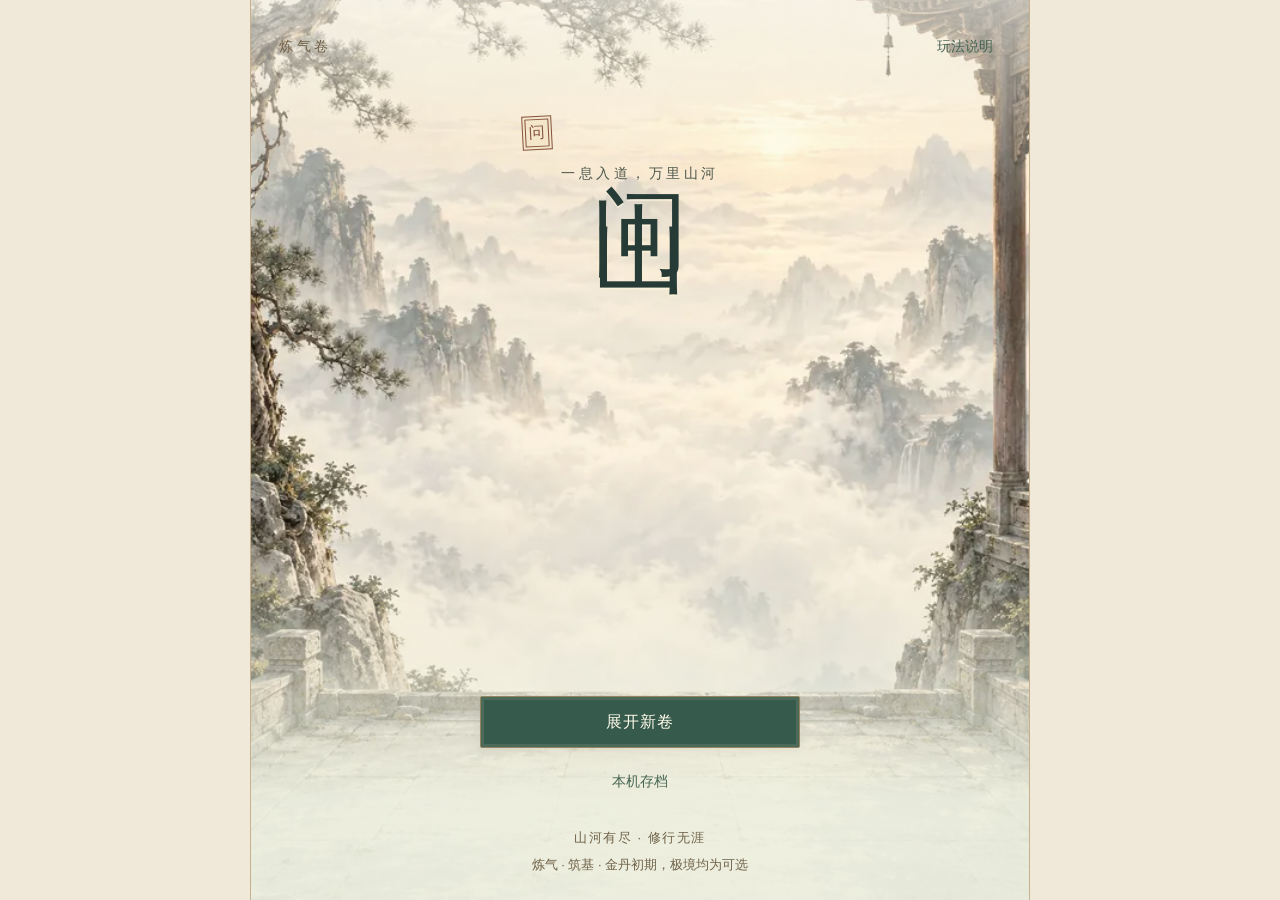
==== commit 22f7fb44: "Polish Wenshan clear-ink art in UI 5.3.0 Source: feb9f29c7e6c0375c45964564d6e0439d17aa2b9 Verified r" ====
--- a/index.html
+++ b/index.html
@@ -1 +1 @@
-<!doctype html><html lang="zh-CN"><head><meta charset="UTF-8"><meta name="viewport" content="width=device-width,initial-scale=1,viewport-fit=cover"><meta name="theme-color" content="#f0e9d9"><meta name="apple-mobile-web-app-title" content="问山"><meta name="apple-mobile-web-app-capable" content="yes"><title>问山 · 修仙绘卷</title><meta name="description" content="展开一卷水墨仙途。从炼气、筑基到金丹初期，择道凝元，问道山河。"><link rel="icon" type="image/svg+xml" href="data:image/svg+xml,%3Csvg xmlns='http://www.w3.org/2000/svg' viewBox='0 0 40 40'%3E%3Crect width='40' height='40' rx='9' fill='%23293837'/%3E%3Ctext x='20' y='29' text-anchor='middle' font-family='serif' font-size='29' fill='%23f3f2ec'%3E山%3C/text%3E%3C/svg%3E"><link rel="modulepreload" href="scroll-app.js?v=5.1.1"><link rel="modulepreload" href="scroll-engine.js?v=5.1.1"><link rel="modulepreload" href="scroll-core.js?v=5.1.1"><link rel="modulepreload" href="scroll-foundation.js?v=5.1.1"><link rel="modulepreload" href="scroll-resonance.js?v=5.1.1"><link rel="modulepreload" href="scroll-storage.js?v=5.1.1"><link rel="modulepreload" href="scroll-insights.js?v=5.1.1"><link id="game-style" rel="stylesheet" href="scroll.css?v=5.1.1" media="print" onload="this.media='all'" onerror="this.dataset.failed='true'"><style>html,body{margin:0;min-height:100%;background:#f0e9d9;color:#2e322f}.boot-scroll{box-sizing:border-box;min-height:100svh;display:grid;place-content:center;text-align:center;padding:24px;font:16px/1.8 system-ui,-apple-system,sans-serif}.boot-scroll h1{font-family:serif;font-size:42px;letter-spacing:.24em;margin:0 0 18px}.boot-scroll p{margin:0;color:#52645b}.boot-scroll a{color:#365946}.boot-scroll small{display:block;margin-top:20px;color:#6b766d}.boot-scroll [hidden]{display:none}</style></head><body><div id="root"><main class="boot-scroll" aria-busy="true"><h1>问山</h1><p id="boot-status" role="status">正在展开仙途…</p><small>进度保存在本机，请勿清除网站数据</small><p id="boot-retry" hidden><a href="">重新载入</a></p><noscript>请启用 JavaScript 后继续，原存档仍保留在本机。</noscript></main></div><div id="combat-fx" class="combat-fx" aria-hidden="true"></div><div id="visual-fx" class="visual-fx" aria-hidden="true"></div><div id="cultivation-gain" class="cultivation-gain" aria-hidden="true"></div><div id="toast" role="status" aria-live="polite"></div><dialog id="dialog"><button class="dialog-close" data-close aria-label="关闭">×</button><div id="dialog-body"></div><div id="dialog-status" class="dialog-toast" role="status" aria-live="polite"></div></dialog><script>window.wenshanLoadFailed=function(){var s=document.getElementById('boot-status'),r=document.getElementById('boot-retry');if(s)s.textContent='仙途加载较慢，可重新载入；请勿清除网站数据';if(r)r.hidden=false};window.setTimeout(window.wenshanLoadFailed,12000);</script><script type="module" src="scroll-app.js?v=5.1.1" onerror="wenshanLoadFailed()"></script></body></html>
+<!doctype html><html lang="zh-CN"><head><meta charset="UTF-8"><meta name="viewport" content="width=device-width,initial-scale=1,viewport-fit=cover"><meta name="theme-color" content="#f0e9d9"><meta name="apple-mobile-web-app-title" content="问山"><meta name="apple-mobile-web-app-capable" content="yes"><title>问山 · 修仙绘卷</title><meta name="description" content="展开一卷水墨仙途。从炼气、筑基到金丹初期，择道凝元，问道山河。"><link rel="icon" type="image/svg+xml" href="data:image/svg+xml,%3Csvg xmlns='http://www.w3.org/2000/svg' viewBox='0 0 40 40'%3E%3Crect width='40' height='40' rx='9' fill='%23293837'/%3E%3Ctext x='20' y='29' text-anchor='middle' font-family='serif' font-size='29' fill='%23f3f2ec'%3E山%3C/text%3E%3C/svg%3E"><link rel="modulepreload" href="scroll-app.js?v=5.3.0"><link rel="modulepreload" href="scroll-engine.js?v=5.3.0"><link rel="modulepreload" href="scroll-core.js?v=5.3.0"><link rel="modulepreload" href="scroll-foundation.js?v=5.3.0"><link rel="modulepreload" href="scroll-resonance.js?v=5.3.0"><link rel="modulepreload" href="scroll-storage.js?v=5.3.0"><link rel="modulepreload" href="scroll-insights.js?v=5.3.0"><link id="game-style" rel="stylesheet" href="scroll.css?v=5.3.0" media="print" onload="this.media='all'" onerror="this.dataset.failed='true'"><style>html,body{margin:0;min-height:100%;background:#f0e9d9;color:#2e322f}.boot-scroll{box-sizing:border-box;min-height:100svh;display:grid;place-content:center;text-align:center;padding:24px;font:16px/1.8 system-ui,-apple-system,sans-serif}.boot-scroll h1{font-family:serif;font-size:42px;letter-spacing:.24em;margin:0 0 18px}.boot-scroll p{margin:0;color:#52645b}.boot-scroll a{color:#365946}.boot-scroll small{display:block;margin-top:20px;color:#6b766d}.boot-scroll [hidden]{display:none}</style></head><body><div id="root"><main class="boot-scroll" aria-busy="true"><h1>问山</h1><p id="boot-status" role="status">正在展开仙途…</p><small>进度保存在本机，请勿清除网站数据</small><p id="boot-retry" hidden><a href="">重新载入</a></p><noscript>请启用 JavaScript 后继续，原存档仍保留在本机。</noscript></main></div><div id="combat-fx" class="combat-fx" aria-hidden="true"></div><div id="visual-fx" class="visual-fx" aria-hidden="true"></div><div id="cultivation-gain" class="cultivation-gain" aria-hidden="true"></div><div id="toast" role="status" aria-live="polite"></div><dialog id="dialog"><button class="dialog-close" data-close aria-label="关闭">×</button><div id="dialog-body"></div><div id="dialog-status" class="dialog-toast" role="status" aria-live="polite"></div></dialog><script>window.wenshanLoadFailed=function(){var s=document.getElementById('boot-status'),r=document.getElementById('boot-retry');if(s)s.textContent='仙途加载较慢，可重新载入；请勿清除网站数据';if(r)r.hidden=false};window.setTimeout(window.wenshanLoadFailed,12000);</script><script type="module" src="scroll-app.js?v=5.3.0" onerror="wenshanLoadFailed()"></script></body></html>
--- a/scroll.css
+++ b/scroll.css
@@ -1,4 +1,4 @@
-:root{--paper:#f0e9d9;--paper-light:#faf5e9;--ink:#253635;--muted:#657572;--line:#b9c3bb;--jade:#35675f;--jade-light:#e6eeE7;--red:#974d40;--gold:#98763e;--shadow:0 9px 34px #233a3420;color-scheme:light;font-family:"Songti SC","STSong","Noto Serif CJK SC","SimSun",serif;font-size:16px}*{box-sizing:border-box}html{background:var(--paper);scroll-behavior:smooth}body{margin:0;color:var(--ink);background:linear-gradient(#f0e9d9ed,#f0e9d9f5),var(--scene-image);background-size:cover;background-attachment:fixed;line-height:1.65;-webkit-tap-highlight-color:transparent}button,input{font:inherit}button,a,input{touch-action:manipulation}button,.button{border:1px solid var(--line);background:#faf5e9d9;color:var(--ink);padding:10px 16px;border-radius:3px;min-height:44px;cursor:pointer;display:inline-flex;align-items:center;justify-content:center;gap:6px;line-height:1.4;text-decoration:none;font-size:1rem;transition:background .18s,transform .18s}button:active:not(:disabled){transform:translateY(1px)}button:focus-visible,a:focus-visible,input:focus-visible,summary:focus-visible{outline:3px solid #ba8646;outline-offset:3px}button:disabled{cursor:default;background:#e9eae4;color:#7a827d;border-color:#d4d8d1}.primary{background:var(--jade);color:#fffaf0;border-color:var(--jade);box-shadow:0 3px 0 #204a43}.secondary{background:#f9faf4c9;border-color:#69877b}.text{border:0;background:transparent;box-shadow:none;padding:8px;min-height:40px;color:var(--jade);font-size:.875rem}.large{min-height:54px;width:100%;font-size:1.125rem;letter-spacing:.12em}.small{font-size:.875rem;padding:9px 12px;min-height:42px}.button-pair,.main-actions{display:grid;grid-template-columns:1fr 1fr;gap:10px}.small-note,small{font-size:.8125rem;color:var(--muted);line-height:1.6}.small-note{margin:9px 0}.muted{color:var(--muted)}h1,h2,h3,p{margin-top:0}h1,h2,h3{font-weight:600;line-height:1.4}h2{font-size:1.4rem;margin-bottom:7px}h3{font-size:1.0625rem;margin-bottom:5px}p{margin-bottom:12px}small{display:block}a{color:var(--jade);text-underline-offset:4px}.warning{color:var(--red)}.volume{font-size:.875rem;letter-spacing:.25em;color:var(--muted)}.seal{display:inline-flex;align-items:center;justify-content:center;min-width:35px;width:35px;height:40px;line-height:1;border:1px solid var(--red);outline:1px solid var(--red);outline-offset:-4px;color:var(--red);font-size:1.35rem;transform:rotate(-3deg)}.main-menu{max-width:720px;min-height:100svh;margin:auto;display:flex;flex-direction:column;align-items:center;padding:25px 26px max(24px,env(safe-area-inset-bottom));background:linear-gradient(#f5f5eeee 0%,#f5f5ee35 22%,#f5f5ee10 60%,#f5f5eef7 89%),var(--scene-image) center center/cover;position:relative}.menu-top{display:flex;align-items:center;justify-content:space-between;width:100%;padding-top:env(safe-area-inset-top)}.menu-title{text-align:center;margin:4vh 0 4vh}.menu-title h1{font-size:clamp(4.8rem,18vw,7rem);letter-spacing:.18em;margin:14px 0 8px 14px;text-shadow:2px 5px 3px #1b282215;line-height:1.15;font-weight:500}.menu-title p{letter-spacing:.23em;font-size:1rem}.menu-title .seal{font-size:1rem;width:30px;min-width:30px;height:34px}.menu-actions{width:min(100%,330px);display:flex;flex-direction:column;gap:14px;margin-top:auto}.menu-actions .large{flex-direction:column}.menu-actions small{color:inherit;font-size:.8125rem;letter-spacing:0;opacity:.85}.legacy-note{background:#f9f9f0e8;border-left:2px solid var(--jade);padding:13px 16px;font-size:.875rem}.legacy-note p{margin:5px 0}.legacy-note a{display:inline-flex;align-items:center;min-height:40px;margin-right:12px}.menu-foot{text-align:center;font-size:.875rem;letter-spacing:.15em;margin-top:24px;color:var(--muted)}.menu-foot small{letter-spacing:0;margin-top:5px}.creation{max-width:650px;margin:auto;padding:20px 20px max(35px,env(safe-area-inset-bottom));min-height:100svh;background:linear-gradient(#f7f7f2dd,#f7f7f2f0),var(--scene-image) center/cover}.page-top{display:flex;align-items:center;justify-content:space-between;margin-bottom:25px;padding-top:env(safe-area-inset-top)}.creation h1{font-size:2rem;letter-spacing:.14em;margin-bottom:6px}.segmented{display:flex;margin:20px 0 8px;gap:12px}.segmented button{min-width:82px}.segmented .selected{background:var(--jade);color:white;border-color:var(--jade)}.portrait-choices{display:grid;grid-template-columns:1fr 1fr;gap:14px;margin-bottom:23px}.portrait-choice{position:relative;min-width:0;padding:0;display:flex;flex-direction:column;background:linear-gradient(#eff1e870,#faf5e9a0);border:1px solid #bdc7b9;overflow:hidden}.portrait-choice.selected{border:2px solid var(--jade);background:linear-gradient(#dce8de55,#f8f9f0aa);box-shadow:inset 0 0 0 4px #fff8}.portrait-choice img{width:100%;aspect-ratio:1;object-fit:contain;display:block}.portrait-choice span{font-size:1rem;padding:8px 0 14px}.portrait-choice i{position:absolute;right:7px;top:8px;font-size:.75rem;background:var(--jade);color:white;font-style:normal;padding:4px 7px}.creation form{display:grid;gap:9px}.creation label{font-size:1.0625rem}.creation input{border:0;border-bottom:1px solid #6d857c;background:#fafaf399;border-radius:0;color:var(--ink);min-height:48px;padding:8px 12px;width:100%;font-size:1.125rem}.creation form .large{margin-top:15px}.game-shell{max-width:760px;margin:auto;min-height:100svh;background:#f1eadbb5;border-inline:1px solid #afbeb547}.game-header{position:sticky;top:0;z-index:5;background:#f1eadbee;backdrop-filter:blur(12px);border-bottom:1px solid var(--line);padding:max(8px,env(safe-area-inset-top)) 18px 0;box-shadow:0 2px 15px #24382d0a}.identity{display:flex;align-items:center;justify-content:space-between;gap:12px;min-height:44px}.identity>div{flex:1;text-align:right}.identity b{font-size:1rem;overflow-wrap:anywhere}.identity small{font-size:.8125rem}.brand{border:0;background:transparent;box-shadow:none;padding:0;font-size:1.5rem;letter-spacing:.13em;display:flex;gap:11px;white-space:nowrap}.brand span{font-size:.6875rem;writing-mode:vertical-rl;letter-spacing:.07em;line-height:1.2;color:var(--red);border-left:1px solid #974d4050;padding-left:4px}.resources{display:grid;grid-template-columns:repeat(4,1fr);padding:8px 0 9px;gap:3px}.resources button{flex-direction:column;gap:0;min-width:0;border:0;border-right:1px solid #bac6ba85;background:transparent;border-radius:0;padding:0 6px;min-height:43px;line-height:1.35}.resources button:last-child{border-right:0}.resources span{font-size:.8125rem;color:var(--muted)}.resources strong{font-family:ui-serif,Georgia,serif;font-size:1rem;max-width:100%;overflow-wrap:anywhere}.game-content{padding:14px 18px calc(105px + env(safe-area-inset-bottom));min-height:80vh}.game-content footer{text-align:center;padding:20px 0 0}.guide{border:1px solid #a6bbae;box-shadow:3px 3px 0 #ccd5c74d;padding:10px 12px;background:#fbf6e9c2;margin-bottom:16px}.guide-title{display:flex;align-items:center;gap:10px}.guide-title>span{font-size:.75rem;color:var(--jade);white-space:nowrap}.guide-title b{font-size:.9375rem;flex:1}.guide-title .text{min-height:30px;padding:0 2px;font-size:.8125rem}.guide p{font-size:.875rem;line-height:1.55;margin:6px 0}.guide-actions{display:flex;justify-content:space-between;align-items:center}.guide-actions .small{font-size:.8125rem;min-height:34px;padding:7px 12px}.guide-actions .text{font-size:.8125rem}.tutorial-target{outline:3px solid #aa7644!important;outline-offset:4px;animation:highlight 1.2s ease-in-out 3}@keyframes highlight{50%{outline-color:#aa764440}}.offline{background:#e8ede28a;border-left:3px solid var(--jade);padding:12px;margin-bottom:15px}.offline p{margin:5px 0;font-size:.875rem}.float{float:right;padding:0 5px;min-height:28px}.realm-line{display:flex;align-items:center;justify-content:space-between;gap:8px;padding:0 2px}.realm-line>div{flex:1}.realm-line h1{font-size:1.6rem;letter-spacing:.10em;margin:0 0 2px}.realm-line p{font-size:.8125rem;color:var(--muted);margin:0}.vertical-note{writing-mode:vertical-rl;font-size:.6875rem;letter-spacing:.25em;color:var(--muted);border-right:1px solid #9aaa9b;padding-right:7px;margin-right:4px}.realm-line>.text{font-size:.8125rem;align-self:flex-start}.portrait-stage{height:265px;position:relative;display:flex;align-items:center;justify-content:center;background:radial-gradient(ellipse at 50% 81%,#566d5d15,transparent 48%),var(--scene-image) center 57%/cover;isolation:isolate;overflow:hidden;mask-image:linear-gradient(transparent,#000 12%,#000 85%,transparent)}.portrait-stage:before{content:"";position:absolute;inset:0;background:#f2f4ece6;z-index:-1}.cultivator{height:260px;width:280px;max-width:90%;object-fit:contain;position:relative;z-index:1;filter:drop-shadow(0 7px 9px #46675216);transform-origin:50% 80%}.is-active .cultivator{animation:breathe 6s ease-in-out infinite}@keyframes breathe{50%{transform:translateY(-4px) scale(1.015);filter:drop-shadow(0 8px 15px #62916d4d)}}.qi-ring{position:absolute;width:250px;height:250px;border:1px solid #81a48f55;border-radius:50%;z-index:0;opacity:.5;transform:rotateX(65deg);bottom:-58px}.ring-two{width:315px;height:315px;bottom:-88px;border-style:dashed;opacity:.25}.is-active .ring-one{animation:ripple 6s ease-out infinite}.is-active .ring-two{animation:ripple 6s ease-out 3s infinite}@keyframes ripple{0%{transform:rotateX(65deg) scale(.6);opacity:.1}40%{opacity:.55}100%{transform:rotateX(65deg) scale(1.25);opacity:0}}.qi-dust{position:absolute;inset:0;pointer-events:none;opacity:0}.is-active .qi-dust{opacity:1}.qi-dust i{position:absolute;width:3px;height:3px;border-radius:50%;background:#81a48f;box-shadow:0 0 5px #519a62;bottom:25%;left:30%;animation:mote 7s ease-in-out infinite}.qi-dust i:nth-child(2){left:67%;animation-delay:-2s}.qi-dust i:nth-child(3){left:22%;animation-delay:-4s}.qi-dust i:nth-child(4){left:76%;animation-delay:-6s}@keyframes mote{0%{transform:translate(0,0);opacity:0}40%{opacity:.7}100%{transform:translate(13px,-130px);opacity:0}}.portrait-caption{position:absolute;bottom:6px;left:0;right:0;text-align:center;font-size:.75rem;color:#577063;letter-spacing:.25em;z-index:2}.cultivation-controls{padding:0 3px}.progress-label{display:flex;align-items:center;justify-content:space-between;gap:10px;margin-bottom:6px;font-size:.9375rem}.progress-label b{font-size:.9375rem;font-weight:500}.bar{height:9px;background:#d8dfd5;border-radius:2px;overflow:hidden;box-shadow:inset 0 1px 2px #334a3510}.bar i{display:block;height:100%;background:linear-gradient(90deg,#55776a,#719180);transition:width .5s}.bar.enemy i{background:#a66d60}.tick-row{display:flex;justify-content:space-between;gap:8px;font-size:.8125rem;color:var(--muted);margin-top:8px}.tick-row b{font-weight:600;color:var(--jade)}.breath-track{height:2px;background:#dce4d900;margin:7px 0 15px}.breath-track i{display:block;background:#849f8e;height:100%;transition:width 1s linear}.main-actions button{min-height:49px}.cultivation-controls>.small-note{text-align:center}.bonus-link{width:100%;margin-top:0;font-size:.8125rem}.ink-link{border:0;border-bottom:1px solid var(--jade);background:none;display:flex;margin:8px auto 0;padding:9px 5px;color:var(--jade)}.chapter-end{border-block:1px solid #aebbab;padding:14px 4px;text-align:center;margin-bottom:12px}.chapter-end p{font-size:.875rem;margin-bottom:0}.activity{display:flex;align-items:center;justify-content:space-between;border-block:1px solid #b9c4b7;padding:9px 0;margin-top:13px;gap:10px}.activity>div{display:flex;align-items:center;flex-wrap:wrap;gap:7px}.activity b{font-size:.875rem}.activity small{font-size:.8125rem}.tiny-seal{color:var(--jade);border:1px solid #7a9182;padding:0 3px;font-size:.75rem}.home-links{display:grid;grid-template-columns:repeat(3,1fr);gap:9px;margin-top:17px}.home-links button{flex-direction:column;gap:2px;border:0;border-bottom:1px solid #789584;border-radius:0;background:#f8fbf377;padding:12px 3px}.home-links b{font-size:1.0625rem;letter-spacing:.08em;font-weight:500}.home-links span{font-size:.75rem;color:var(--muted)}.recent{margin-top:25px}.recent h3{font-size:.9375rem;color:var(--jade);letter-spacing:.12em}.recent p{font-size:.8125rem;color:var(--muted);border-bottom:1px solid #d5ddd255;margin:0;padding:6px 0}.bottom-nav{position:fixed;bottom:0;left:50%;transform:translateX(-50%);width:min(100%,760px);z-index:9;display:grid;grid-template-columns:repeat(5,1fr);gap:1px;background:#f1eadbfa;backdrop-filter:blur(15px);border-top:1px solid #92a68f;padding:7px 9px max(8px,env(safe-area-inset-bottom));box-shadow:0 -5px 24px #1d432c09}.bottom-nav button{border:0;border-radius:0;background:none;display:flex;flex-direction:column;gap:2px;font-size:.8125rem;padding:0 3px;min-height:49px;color:#657b6c}.bottom-nav span{font-size:1.05rem;line-height:1.3;border:1px solid transparent;width:26px;height:26px;display:grid;place-items:center}.bottom-nav button.active{color:var(--jade);font-weight:600}.bottom-nav .active span{border-color:var(--jade);background:#e4ece0}.section-head{margin:5px 0 18px;padding-bottom:9px;border-bottom:1px solid var(--line)}.section-head h2{letter-spacing:.12em;font-size:1.45rem}.section-head p{font-size:.875rem;color:var(--muted);margin:0}.map-scroll{position:relative;background:linear-gradient(#f1eadbba,#f1eadbef),var(--scene-image) center/cover;padding:0 0 6px}.map-place{display:flex;gap:13px;margin-bottom:20px;position:relative;min-width:0}.map-number{display:flex;align-items:center;justify-content:center;width:36px;min-width:36px;height:42px;border:1px solid #829a8a;outline:3px double #d3ddcd;outline-offset:-5px;color:var(--jade);margin-top:2px;background:#f8faf0d9}.map-place:not(:last-child):after{content:"";position:absolute;width:1px;top:52px;bottom:-10px;left:18px;background:#97ad9755}.place-body{width:100%;min-width:0;padding:0 0 17px;border-bottom:1px solid #b8c7b39c}.place-title{display:flex;align-items:center;justify-content:space-between;gap:10px;flex-wrap:wrap}.place-title h3{margin-bottom:0}.place-title>span{font-size:.8125rem;color:var(--jade)}.place-body>p{font-size:.875rem;margin:5px 0}.place-body .loot-line{font-size:.8125rem;color:var(--muted)}.place-body .button-pair{margin-top:12px}.place-body button{font-size:.875rem;padding:10px 5px}.map-place.locked{opacity:.58}.map-place.locked .map-number{color:var(--muted);border-color:#c3cec0}.locked .place-body{padding-bottom:15px}.farming .place-title h3{color:var(--jade)}.active-hint{color:var(--jade);font-size:.8125rem}.tower-section{border-top:3px double #97a590;margin-top:15px;padding-top:21px}.tower-header{display:flex;align-items:center;gap:17px;margin-bottom:14px}.tower-header h2{margin:0}.tower-header p{font-size:.875rem;margin:3px 0}.tower-section>p{font-size:.875rem}.tower-floors{display:grid;grid-template-columns:repeat(5,1fr);gap:9px;margin:17px 0}.tower-floors button{display:flex;flex-direction:column;padding:10px 3px;font-family:Georgia,serif;font-size:1.1rem}.tower-floors small{font-family:serif;font-size:.75rem}.tower-floors .cleared{background:#e4edde;border-color:#78936e}.tower-section>.secondary{width:100%}details{font-size:.875rem;color:var(--muted);margin-top:6px}summary{cursor:pointer;color:var(--jade);min-height:34px;padding-top:5px}details p{font-size:.8125rem;margin:7px 0}.tech-card{display:grid;grid-template-columns:32px 1fr auto;gap:12px;align-items:center;padding:14px 0;border-bottom:1px solid #c6cec0}.tech-symbol{writing-mode:vertical-rl;font-size:1.3rem;color:#809579;border:1px solid #b7c6b0;padding:9px 3px}.tech-card h3{font-size:1rem}.tech-card p{font-size:.875rem;margin:5px 0}.tech-card .place-title span{font-size:.75rem}.tech-card .small{padding:9px 11px}.tech-card .warning{font-size:.8125rem}.tech-card small{font-size:.8125rem}.sect-current{border-block:3px double #a1b39c;padding:20px 15px;margin:10px 0 25px;text-align:center;background:radial-gradient(ellipse at 50% 20%,#dce7d5aa,transparent 70%)}.sect-current h2{font-size:1.8rem;margin:7px 0}.sect-current h3{color:var(--jade);font-size:1rem}.sect-current p{font-size:.875rem}.sect-current button{width:100%}.pair-stat{display:flex;justify-content:center;gap:25px;margin:14px 0;font-size:.9375rem}.pair-stat b{font-size:1.15rem;margin-left:5px}.sects{margin-top:25px}.sect-choice{display:grid;grid-template-columns:31px 1fr auto;gap:13px;align-items:center;border-bottom:1px solid #b9c7b2;padding:18px 0}.sect-choice h3 small{display:inline-block;font-size:.75rem;color:var(--muted);margin-left:9px}.sect-choice p{font-size:.875rem;margin:6px 0}.sect-choice b{font-size:.8125rem;color:var(--jade);font-weight:500}.sect-mark{writing-mode:vertical-rl;font-size:1.5rem;color:#6c8568;letter-spacing:.2em}.sect-choice.selected{background:#dce8d744}.sect-choice .small{padding:8px 9px;max-width:75px}.stat-strip{display:flex;justify-content:space-around;gap:10px;font-size:.8125rem;margin-bottom:15px;background:#e8ede1a3;padding:12px 8px}.stat-strip b{display:block;font-size:1rem}.equipped-slots article{display:flex;justify-content:space-between;align-items:center;gap:15px;padding:14px 0;border-bottom:1px solid var(--line)}.equipped-slots article span{color:var(--muted);font-size:.8125rem}.equipped-slots article span b{color:var(--gold);margin-left:5px}.equipped-slots h3{font-size:1rem;margin:4px 0}.equipped-slots small{font-size:.8125rem}.set-details{margin:14px 0 25px;padding:10px 13px;border:1px solid #c0cdbc;background:#eff3e7b0}.gear-card{display:flex;align-items:center;justify-content:space-between;gap:14px;border-bottom:1px solid #c4cebc;padding:15px 0}.gear-card h3{font-size:1.0625rem;margin:3px 0 5px}.gear-card h3 small{display:inline;font-size:.75rem}.quality-label{font-size:.75rem;color:var(--muted)}.quality-fine .quality-label,.quality-fine h3{color:#477b55}.quality-rare .quality-label,.quality-rare h3{color:#467784}.quality-epic .quality-label,.quality-epic h3{color:#856283}.quality-artifact .quality-label,.quality-artifact h3{color:#9a7036}.gear-card p{font-size:.875rem;margin:0 0 4px}.gear-card small{font-size:.8125rem}.gear-card .small{white-space:nowrap}.artifact-effect{display:block;font-size:.8125rem;color:var(--gold)}.healing{margin-top:25px;border-top:3px double #aabc9d;padding-top:18px}.healing p{font-size:.875rem}.merchant-intro{display:flex;gap:18px;align-items:center;margin:25px 0 30px}.merchant-intro p{font-size:.9375rem;margin:0;color:var(--muted)}.merchant-intro .seal{min-width:36px}.supply-row{display:flex;align-items:center;justify-content:space-between;margin-top:20px;padding:16px 0;border-block:1px solid var(--line)}.supply-row p{margin:0;font-size:.875rem}.battle{padding:10px 0 15px}.enemy-seal{border:2px solid #9a7663;width:78px;height:78px;margin:15px auto 12px;display:flex;align-items:center;justify-content:center;font-size:2rem;color:#916450;outline:1px solid #9a7663;outline-offset:-7px;transform:rotate(-3deg);background:#ebe2d450}.battle>h2{text-align:center;font-size:1.3rem;margin-bottom:20px}.intent{font-size:.875rem;margin:12px 0 22px;text-align:center}.battle-actions{display:grid;grid-template-columns:1fr 1fr;gap:10px;margin:16px 0}.battle-actions button{font-size:.9375rem}.combat-log{list-style:none;padding:10px 12px;margin:18px 0;background:#e4eadd60;min-height:80px}.combat-log li{font-size:.8125rem;color:var(--muted);padding:3px 0}.battle>.text{display:flex;margin:auto}.equation{text-align:center;padding:18px;font-size:1.25rem;color:var(--jade);border-block:1px solid #bdcbb6;margin:18px 0}.equation strong{font-size:1.7rem}dialog{width:calc(100% - 30px);max-width:530px;border:1px solid #8ca184;border-radius:4px;background:var(--paper-light);color:var(--ink);box-shadow:var(--shadow);padding:28px 24px;max-height:88svh;overflow:auto}dialog::backdrop{background:#1527208c;backdrop-filter:blur(3px)}.dialog-close{position:sticky;top:0;float:right;z-index:2;border:0;background:#f8f9f1;min-height:34px;width:34px;padding:0;font-family:Arial,sans-serif;font-size:1.4rem;margin:-12px -11px 3px 4px}dialog h2{padding-right:20px}dialog p{font-size:.9375rem}.help-list{padding-left:22px}.help-list li{margin-bottom:20px}.help-list p{font-size:.875rem;margin-top:6px}.save-actions{display:flex;flex-direction:column;gap:12px;margin:18px 0}#toast{position:fixed;left:50%;bottom:calc(85px + env(safe-area-inset-bottom));transform:translate(-50%,15px);width:max-content;max-width:calc(100% - 38px);z-index:30;padding:12px 18px;border-radius:4px;background:#233e35f5;color:#fffbea;box-shadow:var(--shadow);font-size:.875rem;opacity:0;pointer-events:none;transition:opacity .2s,transform .2s}#toast.show{opacity:1;transform:translate(-50%,0)}
+:root{--paper:#f0e9d9;--paper-light:#faf5e9;--ink:#253635;--muted:#657572;--line:#b9c3bb;--jade:#35675f;--jade-light:#e6eeE7;--red:#974d40;--gold:#98763e;--shadow:0 9px 34px #233a3420;color-scheme:light;font-family:"Songti SC","STSong","Noto Serif CJK SC","SimSun",serif;font-size:16px}*{box-sizing:border-box}html{background:var(--paper);scroll-behavior:auto}body{margin:0;color:var(--ink);background:linear-gradient(#f0e9d9ed,#f0e9d9f5),var(--scene-image);background-size:cover;background-attachment:fixed;line-height:1.65;-webkit-tap-highlight-color:transparent}button,input{font:inherit}button,a,input{touch-action:manipulation}button,.button{border:1px solid var(--line);background:#faf5e9d9;color:var(--ink);padding:10px 16px;border-radius:3px;min-height:44px;cursor:pointer;display:inline-flex;align-items:center;justify-content:center;gap:6px;line-height:1.4;text-decoration:none;font-size:1rem;transition:background .18s,transform .18s}button:active:not(:disabled){transform:translateY(1px)}button:focus-visible,a:focus-visible,input:focus-visible,summary:focus-visible{outline:3px solid #ba8646;outline-offset:3px}button:disabled{cursor:default;background:#e9eae4;color:#7a827d;border-color:#d4d8d1}.primary{background:var(--jade);color:#fffaf0;border-color:var(--jade);box-shadow:0 3px 0 #204a43}.secondary{background:#f9faf4c9;border-color:#69877b}.text{border:0;background:transparent;box-shadow:none;padding:8px;min-height:40px;color:var(--jade);font-size:.875rem}.large{min-height:54px;width:100%;font-size:1.125rem;letter-spacing:.12em}.small{font-size:.875rem;padding:9px 12px;min-height:42px}.button-pair,.main-actions{display:grid;grid-template-columns:1fr 1fr;gap:10px}.small-note,small{font-size:.8125rem;color:var(--muted);line-height:1.6}.small-note{margin:9px 0}.muted{color:var(--muted)}h1,h2,h3,p{margin-top:0}h1,h2,h3{font-weight:600;line-height:1.4}h2{font-size:1.4rem;margin-bottom:7px}h3{font-size:1.0625rem;margin-bottom:5px}p{margin-bottom:12px}small{display:block}a{color:var(--jade);text-underline-offset:4px}.warning{color:var(--red)}.volume{font-size:.875rem;letter-spacing:.25em;color:var(--muted)}.seal{display:inline-flex;align-items:center;justify-content:center;min-width:35px;width:35px;height:40px;line-height:1;border:1px solid var(--red);outline:1px solid var(--red);outline-offset:-4px;color:var(--red);font-size:1.35rem;transform:rotate(-3deg)}.main-menu{max-width:720px;min-height:100svh;margin:auto;display:flex;flex-direction:column;align-items:center;padding:25px 26px max(24px,env(safe-area-inset-bottom));background:linear-gradient(#f5f5eeee 0%,#f5f5ee35 22%,#f5f5ee10 60%,#f5f5eef7 89%),var(--scene-image) center center/cover;position:relative}.menu-top{display:flex;align-items:center;justify-content:space-between;width:100%;padding-top:env(safe-area-inset-top)}.menu-title{text-align:center;margin:4vh 0 4vh}.menu-title h1{font-size:clamp(4.8rem,18vw,7rem);letter-spacing:.18em;margin:14px 0 8px 14px;text-shadow:2px 5px 3px #1b282215;line-height:1.15;font-weight:500}.menu-title p{letter-spacing:.23em;font-size:1rem}.menu-title .seal{font-size:1rem;width:30px;min-width:30px;height:34px}.menu-actions{width:min(100%,330px);display:flex;flex-direction:column;gap:14px;margin-top:auto}.menu-actions .large{flex-direction:column}.menu-actions small{color:inherit;font-size:.8125rem;letter-spacing:0;opacity:.85}.legacy-note{background:#f9f9f0e8;border-left:2px solid var(--jade);padding:13px 16px;font-size:.875rem}.legacy-note p{margin:5px 0}.legacy-note a{display:inline-flex;align-items:center;min-height:40px;margin-right:12px}.menu-foot{text-align:center;font-size:.875rem;letter-spacing:.15em;margin-top:24px;color:var(--muted)}.menu-foot small{letter-spacing:0;margin-top:5px}.creation{max-width:650px;margin:auto;padding:20px 20px max(35px,env(safe-area-inset-bottom));min-height:100svh;background:linear-gradient(#f7f7f2dd,#f7f7f2f0),var(--scene-image) center/cover}.page-top{display:flex;align-items:center;justify-content:space-between;margin-bottom:25px;padding-top:env(safe-area-inset-top)}.creation h1{font-size:2rem;letter-spacing:.14em;margin-bottom:6px}.segmented{display:flex;margin:20px 0 8px;gap:12px}.segmented button{min-width:82px}.segmented .selected{background:var(--jade);color:white;border-color:var(--jade)}.portrait-choices{display:grid;grid-template-columns:1fr 1fr;gap:14px;margin-bottom:23px}.portrait-choice{position:relative;min-width:0;padding:0;display:flex;flex-direction:column;background:linear-gradient(#eff1e870,#faf5e9a0);border:1px solid #bdc7b9;overflow:hidden}.portrait-choice.selected{border:2px solid var(--jade);background:linear-gradient(#dce8de55,#f8f9f0aa);box-shadow:inset 0 0 0 4px #fff8}.portrait-choice img{width:100%;aspect-ratio:1;object-fit:contain;display:block}.portrait-choice span{font-size:1rem;padding:8px 0 14px}.portrait-choice i{position:absolute;right:7px;top:8px;font-size:.75rem;background:var(--jade);color:white;font-style:normal;padding:4px 7px}.creation form{display:grid;gap:9px}.creation label{font-size:1.0625rem}.creation input{border:0;border-bottom:1px solid #6d857c;background:#fafaf399;border-radius:0;color:var(--ink);min-height:48px;padding:8px 12px;width:100%;font-size:1.125rem}.creation form .large{margin-top:15px}.game-shell{max-width:760px;margin:auto;min-height:100svh;background:#f1eadbb5;border-inline:1px solid #afbeb547}.game-header{position:sticky;top:0;z-index:5;background:#f1eadbee;backdrop-filter:blur(12px);border-bottom:1px solid var(--line);padding:max(8px,env(safe-area-inset-top)) 18px 0;box-shadow:0 2px 15px #24382d0a}.identity{display:flex;align-items:center;justify-content:space-between;gap:12px;min-height:44px}.identity>div{flex:1;text-align:right}.identity b{font-size:1rem;overflow-wrap:anywhere}.identity small{font-size:.8125rem}.brand{border:0;background:transparent;box-shadow:none;padding:0;font-size:1.5rem;letter-spacing:.13em;display:flex;gap:11px;white-space:nowrap}.brand span{font-size:.6875rem;writing-mode:vertical-rl;letter-spacing:.07em;line-height:1.2;color:var(--red);border-left:1px solid #974d4050;padding-left:4px}.resources{display:grid;grid-template-columns:repeat(4,1fr);padding:8px 0 9px;gap:3px}.resources button{flex-direction:column;gap:0;min-width:0;border:0;border-right:1px solid #bac6ba85;background:transparent;border-radius:0;padding:0 6px;min-height:43px;line-height:1.35}.resources button:last-child{border-right:0}.resources span{font-size:.8125rem;color:var(--muted)}.resources strong{font-family:ui-serif,Georgia,serif;font-size:1rem;max-width:100%;overflow-wrap:anywhere}.game-content{padding:14px 18px calc(105px + env(safe-area-inset-bottom));min-height:80vh}.game-content footer{text-align:center;padding:20px 0 0}.guide{border:1px solid #a6bbae;box-shadow:3px 3px 0 #ccd5c74d;padding:10px 12px;background:#fbf6e9c2;margin-bottom:16px}.guide-title{display:flex;align-items:center;gap:10px}.guide-title>span{font-size:.75rem;color:var(--jade);white-space:nowrap}.guide-title b{font-size:.9375rem;flex:1}.guide-title .text{min-height:30px;padding:0 2px;font-size:.8125rem}.guide p{font-size:.875rem;line-height:1.55;margin:6px 0}.guide-actions{display:flex;justify-content:space-between;align-items:center}.guide-actions .small{font-size:.8125rem;min-height:34px;padding:7px 12px}.guide-actions .text{font-size:.8125rem}.tutorial-target{outline:3px solid #aa7644!important;outline-offset:4px;animation:highlight 1.2s ease-in-out 3}@keyframes highlight{50%{outline-color:#aa764440}}.offline{background:#e8ede28a;border-left:3px solid var(--jade);padding:12px;margin-bottom:15px}.offline p{margin:5px 0;font-size:.875rem}.float{float:right;padding:0 5px;min-height:28px}.realm-line{display:flex;align-items:center;justify-content:space-between;gap:8px;padding:0 2px}.realm-line>div{flex:1}.realm-line h1{font-size:1.6rem;letter-spacing:.10em;margin:0 0 2px}.realm-line p{font-size:.8125rem;color:var(--muted);margin:0}.vertical-note{writing-mode:vertical-rl;font-size:.6875rem;letter-spacing:.25em;color:var(--muted);border-right:1px solid #9aaa9b;padding-right:7px;margin-right:4px}.realm-line>.text{font-size:.8125rem;align-self:flex-start}.portrait-stage{height:265px;position:relative;display:flex;align-items:center;justify-content:center;background:radial-gradient(ellipse at 50% 81%,#566d5d15,transparent 48%),var(--scene-image) center 57%/cover;isolation:isolate;overflow:hidden;mask-image:linear-gradient(transparent,#000 12%,#000 85%,transparent)}.portrait-stage:before{content:"";position:absolute;inset:0;background:#f2f4ece6;z-index:-1}.cultivator{height:260px;width:280px;max-width:90%;object-fit:contain;position:relative;z-index:1;filter:drop-shadow(0 7px 9px #46675216);transform-origin:50% 80%}.is-active .cultivator{animation:breathe 6s ease-in-out infinite}@keyframes breathe{50%{transform:translateY(-4px) scale(1.015);filter:drop-shadow(0 8px 15px #62916d4d)}}.qi-ring{position:absolute;width:250px;height:250px;border:1px solid #81a48f55;border-radius:50%;z-index:0;opacity:.5;transform:rotateX(65deg);bottom:-58px}.ring-two{width:315px;height:315px;bottom:-88px;border-style:dashed;opacity:.25}.is-active .ring-one{animation:ripple 6s ease-out infinite}.is-active .ring-two{animation:ripple 6s ease-out 3s infinite}@keyframes ripple{0%{transform:rotateX(65deg) scale(.6);opacity:.1}40%{opacity:.55}100%{transform:rotateX(65deg) scale(1.25);opacity:0}}.qi-dust{position:absolute;inset:0;pointer-events:none;opacity:0}.is-active .qi-dust{opacity:1}.qi-dust i{position:absolute;width:3px;height:3px;border-radius:50%;background:#81a48f;box-shadow:0 0 5px #519a62;bottom:25%;left:30%;animation:mote 7s ease-in-out infinite}.qi-dust i:nth-child(2){left:67%;animation-delay:-2s}.qi-dust i:nth-child(3){left:22%;animation-delay:-4s}.qi-dust i:nth-child(4){left:76%;animation-delay:-6s}@keyframes mote{0%{transform:translate(0,0);opacity:0}40%{opacity:.7}100%{transform:translate(13px,-130px);opacity:0}}.portrait-caption{position:absolute;bottom:6px;left:0;right:0;text-align:center;font-size:.75rem;color:#577063;letter-spacing:.25em;z-index:2}.cultivation-controls{padding:0 3px}.progress-label{display:flex;align-items:center;justify-content:space-between;gap:10px;margin-bottom:6px;font-size:.9375rem}.progress-label b{font-size:.9375rem;font-weight:500}.bar{height:9px;background:#d8dfd5;border-radius:2px;overflow:hidden;box-shadow:inset 0 1px 2px #334a3510}.bar i{display:block;height:100%;background:linear-gradient(90deg,#55776a,#719180);transition:width .5s}.bar.enemy i{background:#a66d60}.tick-row{display:flex;justify-content:space-between;gap:8px;font-size:.8125rem;color:var(--muted);margin-top:8px}.tick-row b{font-weight:600;color:var(--jade)}.breath-track{height:2px;background:#dce4d900;margin:7px 0 15px}.breath-track i{display:block;background:#849f8e;height:100%;transition:width 1s linear}.main-actions button{min-height:49px}.cultivation-controls>.small-note{text-align:center}.bonus-link{width:100%;margin-top:0;font-size:.8125rem}.ink-link{border:0;border-bottom:1px solid var(--jade);background:none;display:flex;margin:8px auto 0;padding:9px 5px;color:var(--jade)}.chapter-end{border-block:1px solid #aebbab;padding:14px 4px;text-align:center;margin-bottom:12px}.chapter-end p{font-size:.875rem;margin-bottom:0}.activity{display:flex;align-items:center;justify-content:space-between;border-block:1px solid #b9c4b7;padding:9px 0;margin-top:13px;gap:10px}.activity>div{display:flex;align-items:center;flex-wrap:wrap;gap:7px}.activity b{font-size:.875rem}.activity small{font-size:.8125rem}.tiny-seal{color:var(--jade);border:1px solid #7a9182;padding:0 3px;font-size:.75rem}.home-links{display:grid;grid-template-columns:repeat(3,1fr);gap:9px;margin-top:17px}.home-links button{flex-direction:column;gap:2px;border:0;border-bottom:1px solid #789584;border-radius:0;background:#f8fbf377;padding:12px 3px}.home-links b{font-size:1.0625rem;letter-spacing:.08em;font-weight:500}.home-links span{font-size:.75rem;color:var(--muted)}.recent{margin-top:25px}.recent h3{font-size:.9375rem;color:var(--jade);letter-spacing:.12em}.recent p{font-size:.8125rem;color:var(--muted);border-bottom:1px solid #d5ddd255;margin:0;padding:6px 0}.bottom-nav{position:fixed;bottom:0;left:50%;transform:translateX(-50%);width:min(100%,760px);z-index:9;display:grid;grid-template-columns:repeat(5,1fr);gap:1px;background:#f1eadbfa;backdrop-filter:blur(15px);border-top:1px solid #92a68f;padding:7px 9px max(8px,env(safe-area-inset-bottom));box-shadow:0 -5px 24px #1d432c09}.bottom-nav button{border:0;border-radius:0;background:none;display:flex;flex-direction:column;gap:2px;font-size:.8125rem;padding:0 3px;min-height:49px;color:#657b6c}.bottom-nav span{font-size:1.05rem;line-height:1.3;border:1px solid transparent;width:26px;height:26px;display:grid;place-items:center}.bottom-nav button.active{color:var(--jade);font-weight:600}.bottom-nav .active span{border-color:var(--jade);background:#e4ece0}.section-head{margin:5px 0 18px;padding-bottom:9px;border-bottom:1px solid var(--line)}.section-head h2{letter-spacing:.12em;font-size:1.45rem}.section-head p{font-size:.875rem;color:var(--muted);margin:0}.map-scroll{position:relative;background:linear-gradient(#f1eadbba,#f1eadbef),var(--scene-image) center/cover;padding:0 0 6px}.map-place{display:flex;gap:13px;margin-bottom:20px;position:relative;min-width:0}.map-number{display:flex;align-items:center;justify-content:center;width:36px;min-width:36px;height:42px;border:1px solid #829a8a;outline:3px double #d3ddcd;outline-offset:-5px;color:var(--jade);margin-top:2px;background:#f8faf0d9}.map-place:not(:last-child):after{content:"";position:absolute;width:1px;top:52px;bottom:-10px;left:18px;background:#97ad9755}.place-body{width:100%;min-width:0;padding:0 0 17px;border-bottom:1px solid #b8c7b39c}.place-title{display:flex;align-items:center;justify-content:space-between;gap:10px;flex-wrap:wrap}.place-title h3{margin-bottom:0}.place-title>span{font-size:.8125rem;color:var(--jade)}.place-body>p{font-size:.875rem;margin:5px 0}.place-body .loot-line{font-size:.8125rem;color:var(--muted)}.place-body .button-pair{margin-top:12px}.place-body button{font-size:.875rem;padding:10px 5px}.map-place.locked{opacity:.58}.map-place.locked .map-number{color:var(--muted);border-color:#c3cec0}.locked .place-body{padding-bottom:15px}.farming .place-title h3{color:var(--jade)}.active-hint{color:var(--jade);font-size:.8125rem}.tower-section{border-top:3px double #97a590;margin-top:15px;padding-top:21px}.tower-header{display:flex;align-items:center;gap:17px;margin-bottom:14px}.tower-header h2{margin:0}.tower-header p{font-size:.875rem;margin:3px 0}.tower-section>p{font-size:.875rem}.tower-floors{display:grid;grid-template-columns:repeat(5,1fr);gap:9px;margin:17px 0}.tower-floors button{display:flex;flex-direction:column;padding:10px 3px;font-family:Georgia,serif;font-size:1.1rem}.tower-floors small{font-family:serif;font-size:.75rem}.tower-floors .cleared{background:#e4edde;border-color:#78936e}.tower-section>.secondary{width:100%}details{font-size:.875rem;color:var(--muted);margin-top:6px}summary{cursor:pointer;color:var(--jade);min-height:34px;padding-top:5px}details p{font-size:.8125rem;margin:7px 0}.tech-card{display:grid;grid-template-columns:32px 1fr auto;gap:12px;align-items:center;padding:14px 0;border-bottom:1px solid #c6cec0}.tech-symbol{writing-mode:vertical-rl;font-size:1.3rem;color:#809579;border:1px solid #b7c6b0;padding:9px 3px}.tech-card h3{font-size:1rem}.tech-card p{font-size:.875rem;margin:5px 0}.tech-card .place-title span{font-size:.75rem}.tech-card .small{padding:9px 11px}.tech-card .warning{font-size:.8125rem}.tech-card small{font-size:.8125rem}.sect-current{border-block:3px double #a1b39c;padding:20px 15px;margin:10px 0 25px;text-align:center;background:radial-gradient(ellipse at 50% 20%,#dce7d5aa,transparent 70%)}.sect-current h2{font-size:1.8rem;margin:7px 0}.sect-current h3{color:var(--jade);font-size:1rem}.sect-current p{font-size:.875rem}.sect-current button{width:100%}.pair-stat{display:flex;justify-content:center;gap:25px;margin:14px 0;font-size:.9375rem}.pair-stat b{font-size:1.15rem;margin-left:5px}.sects{margin-top:25px}.sect-choice{display:grid;grid-template-columns:31px 1fr auto;gap:13px;align-items:center;border-bottom:1px solid #b9c7b2;padding:18px 0}.sect-choice h3 small{display:inline-block;font-size:.75rem;color:var(--muted);margin-left:9px}.sect-choice p{font-size:.875rem;margin:6px 0}.sect-choice b{font-size:.8125rem;color:var(--jade);font-weight:500}.sect-mark{writing-mode:vertical-rl;font-size:1.5rem;color:#6c8568;letter-spacing:.2em}.sect-choice.selected{background:#dce8d744}.sect-choice .small{padding:8px 9px;max-width:75px}.stat-strip{display:flex;justify-content:space-around;gap:10px;font-size:.8125rem;margin-bottom:15px;background:#e8ede1a3;padding:12px 8px}.stat-strip b{display:block;font-size:1rem}.equipped-slots article{display:flex;justify-content:space-between;align-items:center;gap:15px;padding:14px 0;border-bottom:1px solid var(--line)}.equipped-slots article span{color:var(--muted);font-size:.8125rem}.equipped-slots article span b{color:var(--gold);margin-left:5px}.equipped-slots h3{font-size:1rem;margin:4px 0}.equipped-slots small{font-size:.8125rem}.set-details{margin:14px 0 25px;padding:10px 13px;border:1px solid #c0cdbc;background:#eff3e7b0}.gear-card{display:flex;align-items:center;justify-content:space-between;gap:14px;border-bottom:1px solid #c4cebc;padding:15px 0}.gear-card h3{font-size:1.0625rem;margin:3px 0 5px}.gear-card h3 small{display:inline;font-size:.75rem}.quality-label{font-size:.75rem;color:var(--muted)}.quality-fine .quality-label,.quality-fine h3{color:#477b55}.quality-rare .quality-label,.quality-rare h3{color:#467784}.quality-epic .quality-label,.quality-epic h3{color:#856283}.quality-artifact .quality-label,.quality-artifact h3{color:#9a7036}.gear-card p{font-size:.875rem;margin:0 0 4px}.gear-card small{font-size:.8125rem}.gear-card .small{white-space:nowrap}.artifact-effect{display:block;font-size:.8125rem;color:var(--gold)}.healing{margin-top:25px;border-top:3px double #aabc9d;padding-top:18px}.healing p{font-size:.875rem}.merchant-intro{display:flex;gap:18px;align-items:center;margin:25px 0 30px}.merchant-intro p{font-size:.9375rem;margin:0;color:var(--muted)}.merchant-intro .seal{min-width:36px}.supply-row{display:flex;align-items:center;justify-content:space-between;margin-top:20px;padding:16px 0;border-block:1px solid var(--line)}.supply-row p{margin:0;font-size:.875rem}.battle{padding:10px 0 15px}.enemy-seal{border:2px solid #9a7663;width:78px;height:78px;margin:15px auto 12px;display:flex;align-items:center;justify-content:center;font-size:2rem;color:#916450;outline:1px solid #9a7663;outline-offset:-7px;transform:rotate(-3deg);background:#ebe2d450}.battle>h2{text-align:center;font-size:1.3rem;margin-bottom:20px}.intent{font-size:.875rem;margin:12px 0 22px;text-align:center}.battle-actions{display:grid;grid-template-columns:1fr 1fr;gap:10px;margin:16px 0}.battle-actions button{font-size:.9375rem}.combat-log{list-style:none;padding:10px 12px;margin:18px 0;background:#e4eadd60;min-height:80px}.combat-log li{font-size:.8125rem;color:var(--muted);padding:3px 0}.battle>.text{display:flex;margin:auto}.equation{text-align:center;padding:18px;font-size:1.25rem;color:var(--jade);border-block:1px solid #bdcbb6;margin:18px 0}.equation strong{font-size:1.7rem}dialog{width:calc(100% - 30px);max-width:530px;border:1px solid #8ca184;border-radius:4px;background:var(--paper-light);color:var(--ink);box-shadow:var(--shadow);padding:28px 24px;max-height:88svh;overflow:auto}dialog::backdrop{background:#1527208c;backdrop-filter:blur(3px)}.dialog-close{position:sticky;top:0;float:right;z-index:2;border:0;background:#f8f9f1;min-height:34px;width:34px;padding:0;font-family:Arial,sans-serif;font-size:1.4rem;margin:-12px -11px 3px 4px}dialog h2{padding-right:20px}dialog p{font-size:.9375rem}.help-list{padding-left:22px}.help-list li{margin-bottom:20px}.help-list p{font-size:.875rem;margin-top:6px}.save-actions{display:flex;flex-direction:column;gap:12px;margin:18px 0}#toast{position:fixed;left:50%;bottom:calc(85px + env(safe-area-inset-bottom));transform:translate(-50%,15px);width:max-content;max-width:calc(100% - 38px);z-index:30;padding:12px 18px;border-radius:4px;background:#233e35f5;color:#fffbea;box-shadow:var(--shadow);font-size:.875rem;opacity:0;pointer-events:none;transition:opacity .2s,transform .2s}#toast.show{opacity:1;transform:translate(-50%,0)}
 @media(min-width:600px){.game-content{padding-inline:38px}.game-header{padding-inline:38px}.portrait-stage{height:330px}.cultivator{height:325px;width:355px}.cultivation-controls{max-width:520px;margin:auto}.realm-line h1{font-size:1.85rem}.menu-title{margin-block:5vh 7vh}.main-menu{border-inline:1px solid #b4c1ac}.creation{padding-inline:45px}.portrait-choice img{max-height:260px}.guide{max-width:640px;margin-inline:auto}.tick-row{font-size:.875rem}}
 @media(max-width:380px){.game-header{padding-inline:12px}.game-content{padding-inline:12px}.identity{gap:7px}.brand{font-size:1.25rem}.identity small{font-size:.75rem}.realm-line h1{font-size:1.4rem}.portrait-stage{height:237px}.cultivator{height:235px;width:250px}.tech-card{grid-template-columns:24px 1fr auto;gap:8px}.tech-card h3{font-size:.9375rem}.tech-symbol{font-size:1.1rem}.tech-card p{font-size:.8125rem}.map-place{gap:10px}.map-number{min-width:27px;width:27px;height:36px}.map-place:not(:last-child):after{left:13px}.place-body button{font-size:.8125rem}.sect-choice{grid-template-columns:23px 1fr auto;gap:8px}.main-menu{padding-inline:20px}.menu-title{margin:3vh 0}.menu-title h1{font-size:5rem}.creation{padding-inline:15px}.portrait-choices{gap:10px}.guide-title{gap:6px}.guide-title b{font-size:.875rem}}
 @media(prefers-reduced-motion:reduce){*,*:before,*:after{animation:none!important;transition:none!important;scroll-behavior:auto!important}}
@@ -171,3 +171,37 @@
 .resources span,.bottom-nav button,.scene-banner figcaption,.menu-foot,.menu-foot small,.cultivation-rate,.portrait-caption,.techniques-topline{color:#706248}
 .volume,.vertical-note,.brand span,.technique-source,.technique-level,.enhance-label,.tower-run-heading>b,.finale-panel>.volume,.preset-compare-row:first-child{color:#7a6035}
 @media(max-width:420px){.portrait-stage{margin-inline:-13px}}
+
+/* Character profile: original portrait, six worn items, current attributes. */
+.identity .identity-person{min-width:0}.profile-entry{display:flex;flex-direction:column;align-items:flex-start;justify-content:center;gap:0;min-height:44px;max-width:100%;padding:0;border:0;background:none;box-shadow:none;text-align:left}.profile-entry>span{display:flex;align-items:center;gap:6px;max-width:100%;min-width:0}.profile-entry b{white-space:nowrap;text-overflow:ellipsis;overflow:hidden;min-width:0}.profile-entry i{font-style:normal;font-size:.75rem;color:#7a6035;border-bottom:1px solid #b9a270;white-space:nowrap;flex:none}.profile-entry small{font-size:.8125rem;line-height:1.5;color:var(--muted);overflow-wrap:anywhere}.profile-entry:focus-visible{outline-offset:3px}
+.profile-toolbar{display:flex;align-items:center;justify-content:space-between;gap:8px;border-bottom:3px double #c0ab80;margin:0 0 15px;padding:0 0 6px}.profile-toolbar .text{font-size:.875rem;padding-inline:5px}.profile-toolbar .volume{font-size:.8125rem;letter-spacing:.16em}.profile-heading{display:flex;justify-content:space-between;align-items:center;gap:15px}.profile-heading>div{min-width:0;flex:1}.profile-heading h1{font-family:var(--font-ink);font-size:1.7rem;line-height:1.45;letter-spacing:.06em;overflow-wrap:anywhere;margin:0 0 4px}.profile-heading p{font-size:.9375rem;color:#6b604b;margin:0}.profile-power{display:flex;flex-direction:column;gap:1px;min-width:88px;padding:8px 10px;border:1px solid #b59a63;background:#efe2c2;box-shadow:inset 0 0 0 3px #fff2d7}.profile-power small{font-size:.8125rem;color:#76603a}.profile-power strong{font-size:1.2rem;font-variant-numeric:tabular-nums;color:#4c5e46;overflow-wrap:anywhere}.profile-identities{display:flex;flex-wrap:wrap;gap:0 12px;align-items:center;margin:7px 0 3px;font-size:.875rem;color:#776445}.profile-identities .text{padding:4px 0;min-height:36px;font-size:.875rem;text-align:left}.profile-identities>span{font-size:.875rem;line-height:1.6}
+.profile-showcase{display:grid;grid-template-columns:minmax(0,1fr) 148px;align-items:center;gap:8px;position:relative;isolation:isolate;margin:10px 0 0;padding:12px 7px;overflow:hidden;border-block:3px double #bea87e;background:linear-gradient(90deg,#f8f0dc33,#f7eedb33 55%,#f1e4cba8),var(--scene-image) center 76%/cover;min-height:330px}.profile-showcase:before{content:"";position:absolute;inset:0;z-index:-1;background:linear-gradient(#faf3e41a,#f6edda66)}.profile-portrait{position:relative;margin:0;min-width:0;height:300px;isolation:isolate}.profile-portrait img{position:absolute;left:50%;top:48%;transform:translate(-50%,-50%);width:245px;max-width:none;height:290px;object-fit:contain;filter:drop-shadow(0 5px 8px #415a3922)}.profile-portrait figcaption{position:absolute;bottom:2px;left:0;right:0;text-align:center;font-family:var(--font-ink);font-size:.8125rem;letter-spacing:.1em;color:#796242;background:#f9efd7ba;border-block:1px solid #c4ac7c80;padding:4px 1px}.profile-halo{position:absolute;inset:52px -2px 66px;border:1px solid #bda36580;border-radius:50%;box-shadow:inset 0 0 0 9px #c2a76512;background:radial-gradient(#edddaa55,transparent 70%)}
+.profile-gear-grid{display:grid;grid-template-columns:repeat(2,minmax(0,1fr));gap:8px;position:relative;z-index:2;min-width:0}.profile-slot{min-width:0;display:flex;flex-direction:column;gap:2px;padding:5px 3px;min-height:98px;background:linear-gradient(#fcf6e9f2,#ecdfc3f2);border:1px solid #b9a275;border-radius:1px;box-shadow:inset 0 0 0 2px #fff7e499}.profile-slot-label{font-size:.875rem;color:#726345;line-height:1.35}.profile-slot .equipment-icon{width:32px;height:32px}.profile-slot>strong{font-size:.875rem;font-weight:500;color:#455843;line-height:1.4;overflow-wrap:anywhere;text-align:center;max-width:100%}.profile-slot-meta{display:flex;align-items:center;justify-content:space-between;gap:4px;width:100%;padding-inline:1px}.profile-slot-meta small,.profile-slot-meta b{font-size:.75rem;line-height:1.3;color:#715a32;font-weight:500}.profile-slot-empty{background:#e8e2d5e6;border-color:#bdbaa9}.profile-slot-empty .equipment-icon{opacity:.35}.profile-slot-empty>strong{color:#646253}.profile-slot-selected{border-color:#8f733b;box-shadow:inset 0 0 0 2px #c8b06c}.profile-equipment-note,.profile-treasure-note{font-size:.875rem;color:#74694f;margin:10px 0;line-height:1.7}.profile-vitals{display:grid;grid-template-columns:1.45fr 1fr 1fr;border-block:1px solid #c2af89;background:#ece2cb;padding:12px 6px;margin:14px 0;gap:8px}.profile-vitals>div{display:flex;flex-direction:column;align-items:center;gap:2px;text-align:center;min-width:0}.profile-vitals span{font-size:.875rem;color:#78694c}.profile-vitals b{font-size:1rem;color:#3d5545;font-variant-numeric:tabular-nums;overflow-wrap:anywhere;line-height:1.5}.profile-utilities{display:grid;grid-template-columns:repeat(2,minmax(0,1fr));gap:10px}.profile-utilities button{display:flex;flex-direction:column;padding:10px 6px;gap:3px;min-height:65px}.profile-utilities b{font-family:var(--font-ink);font-size:1.05rem;font-weight:500}.profile-utilities span{font-size:.875rem;color:#70664f}.profile-treasure-note{text-align:center;margin-bottom:18px}.profile-details{border-block:1px solid #c7b38b;background:#f7efde73;padding:0 10px;margin-top:12px}.profile-details>summary{font-size:.9375rem;color:#5b6049}.profile-details dl{margin:4px 0 14px}.profile-details dl>div{display:grid;grid-template-columns:90px minmax(0,1fr);gap:10px;padding:9px 0;border-bottom:1px solid #cebf9d66;font-size:.875rem}.profile-details dt{color:#7c6946}.profile-details dd{margin:0;color:#4c5d48;overflow-wrap:anywhere;text-align:right}.profile-details dd small{font-size:.8125rem;color:#706951}.profile-details>.secondary{width:100%;margin-bottom:12px}.profile-battle-note{background:#f0e4ca;padding:12px;border-left:2px solid #ae8952;font-size:.875rem;line-height:1.7}.profile-battle-note .text{padding-inline:0}
+@media(min-width:600px){.profile-showcase{grid-template-columns:minmax(0,1fr) 230px;padding:18px 22px;min-height:400px}.profile-portrait{height:365px}.profile-portrait img{width:345px;height:350px}.profile-slot{min-height:116px}.profile-slot .equipment-icon{width:46px;height:46px}.profile-slot-meta small,.profile-slot-meta b{font-size:.8125rem}.profile-heading h1{font-size:2rem}.profile-power{min-width:115px}}
+@media(max-width:359px){.profile-showcase{grid-template-columns:minmax(0,1fr) 132px;gap:5px;padding-inline:4px}.profile-portrait img{width:210px}.profile-slot{padding-inline:2px}.profile-gear-grid{gap:6px}.profile-slot>strong{font-size:.875rem}.profile-slot-meta{gap:2px}.profile-heading{gap:10px}.profile-heading h1{font-size:1.4rem}.profile-power{min-width:75px;padding-inline:7px}.profile-toolbar .volume{display:none}.profile-entry i{font-size:.75rem}}
+
+/* 5.3: quiet rice paper, deep ink, distinct objects and open qi arcs. */
+:root{--paper:#f4f2e9;--paper-light:#fbf9f1;--ink:#283d38;--muted:#62685c;--line:#bfc2ad;--jade:#456d60;--jade-light:#e4ece3;--gold:#93783e;--red:#9a5546;--shadow:0 8px 28px #314b351c}
+body{background:#dce2d7}.game-shell{background:linear-gradient(90deg,#e9eddf,#f7f6ee 15%,#faf9f1 50%,#f2f4e9 86%,#e8ece0);border-color:#b8bea8;box-shadow:0 0 50px #3049391a}
+.game-header{background:#f4f5eaf5;border-bottom-color:#a8b59d}.resources{border-top-color:#c9ceba77}.resources button{border-color:#c2c8b477}.resources span{color:#616e5c}.resources strong{color:#334f42}
+button,.button{background:#faf9f1;border-color:#b8c0ad;color:#304b40}.primary{background:linear-gradient(120deg,#526f60,#2e5044);border-color:#93865e;color:#fffbea;box-shadow:inset 0 0 0 2px #efe5c32b,0 2px 0 #263f34}.secondary{background:linear-gradient(#fcfaf0,#eaf0e3);border-color:#aeb9a1;color:#405c4c;box-shadow:inset 0 0 0 2px #fffef4aa}.text{background:transparent;border:0;color:#456451;box-shadow:none}.danger{background:#925547;color:#fff9ec;border-color:#744438}button:disabled{background:#e9eae0;border-color:#c9cbbd;color:#737868}
+.main-menu{background:linear-gradient(#f9f8efb3,#f8f7ec0a 26%,#f4f4e510 58%,#edf0e1eb 89%),var(--scene-image) center 58%/cover}.menu-actions .primary{background:#365a4b}.menu-actions .secondary{background:#f5f7e9ef}.creation{background:linear-gradient(#f6f7ede0,#f6f7edef),var(--scene-image) center/cover}
+.bottom-nav{background:linear-gradient(#fafaf0,#e3e9db);border-top-color:#a5b295;box-shadow:0 -3px 18px #34473310}.bottom-nav button{background:none;color:#65705b;box-shadow:none}.bottom-nav span{background:#f5f6e8;border-color:#b5b99c;box-shadow:inset 0 0 0 2px #e7e9d6;color:#617057}.bottom-nav .active span{background:#3b5f4d;border-color:#aa945c;color:#fff4d8;box-shadow:inset 0 0 0 2px #d4c08b44}
+.guide,.next-step-line{background:#f7f7ed;border-color:#c2c7ae;border-left-color:#879a76}.guide-title>span,.next-step-line>span{color:#6c7a59}.home-quick-links .text{background:#eef2e5;border-color:#b2bba0;color:#4d6450}.section-head,.profile-toolbar{border-bottom:1px solid #abb79c;box-shadow:0 3px 0 -2px #d1d6c4}.section-head h2,.realm-line h1,.profile-heading h1{color:#2c4b3f}.section-head p,.realm-line p{color:#626f5c}
+.portrait-stage{background:linear-gradient(#f4f5e900,#f3f5e800 64%,#f5f6ebfc),var(--scene-image) center 65%/cover}.portrait-stage:before{background:radial-gradient(ellipse at 50% 52%,#fcfaea90 0,#f6f5e64a 38%,transparent 69%)}.portrait-stage .cultivator{filter:drop-shadow(0 5px 7px #35513b33)}.portrait-caption{background:#f3f5e5db;color:#52694f;box-shadow:inset 0 1px #aeba9170}
+.qi-aura{background:radial-gradient(ellipse,#b2c6a744 0,#d8e1bb20 38%,transparent 68%)}.spirit-orbit{border-color:#8b9c6955;box-shadow:none;border-inline-color:transparent;opacity:.75}.qi-ring{border-color:transparent;border-top-color:#97b28e7a;border-left-color:#adc09a33;box-shadow:none}.ring-two{border-color:transparent;border-bottom-color:#af945d66;border-right-color:#b9a77933}.qi-streams i{border-top-color:#648e7473;border-left-color:#95b28b38;animation-duration:16s}.qi-streams i:nth-child(2){border-top-color:#b4965857;animation-duration:19s}.qi-streams i:nth-child(3){display:none}.is-active .qi-dust i{background:#9ca764;box-shadow:0 0 6px #d9c77d70;animation-duration:10s}.qi-dust i:nth-child(4){display:none}.is-active .mountain-mist{opacity:.45}.cultivation-controls{background:linear-gradient(#f9faf044,#e7eddd88);border-top-color:#a3b28b}.bar{background:#dce3cc;border-color:#abb897;box-shadow:inset 0 1px 3px #5066411f}.bar i{background:linear-gradient(90deg,#b4be80,#658f66 48%,#3f735a)}.breath-track i{background:#ac9857}.cultivation-rate{color:#617054}.realm-line>.text,.foundation-path-entry{background:#eff2e3;border-color:#aeb998;color:#405e4c}.foundation-path-entry{box-shadow:inset 0 0 0 3px #e2e8d0}
+.scene-banner{padding:0;border:1px solid #b3bba2;box-shadow:none;background:#f6f6ec}.scene-banner figcaption{padding:5px 9px;font-size:.8125rem;color:#607054;border-top:1px solid #c6cdb7;background:#f6f7ed;margin:0;letter-spacing:.13em}.scene-banner:after{content:"";position:absolute;inset:4px;border:1px solid #f9f8e955;pointer-events:none}.scene-banner img{aspect-ratio:3/1;object-fit:cover}
+.sect-page{--sect-ink:#456d60;--sect-wash:#e7eee2}.sect-page[data-sect="blade"]{--sect-ink:#506f7c;--sect-wash:#e8eef0}.sect-page[data-sect="stone"]{--sect-ink:#756247;--sect-wash:#eeeade}.sect-identity{position:relative;border-left:3px solid var(--sect-ink);border-block:1px solid #b6c0a8;background:linear-gradient(110deg,var(--sect-wash),#fafaf0)}.sect-identity h2{color:var(--sect-ink)}.sect-rank{background:#f7f7e9;border-color:#b6bd9d;color:#65764b}.sect-option{overflow:hidden;background:#f8f9ef;border-color:#bdc5af}.sect-option .scene-banner{margin:0 0 14px;border:0;border-bottom:1px solid #bbc4aa}.sect-option .scene-banner figcaption{display:none}.sect-option[data-sect="blade"] .sect-option-heading h3{color:#506f7c}.sect-option[data-sect="stone"] .sect-option-heading h3{color:#756247}.sect-benefits,.sect-section-intro,.sect-mission,.rank-progress{border-color:#bcc5ad;background-color:#f6f7eb}
+.section-tabs .active{background:#e6edda;border-color:#a5b593;box-shadow:inset 0 -2px #789468}.section-tabs button{background:#f6f7ee;color:#627456}.map-chapters button,.region-selector button{background:#f4f6e8;border-color:#b0bc9e;color:#58704d}.map-chapters .active{background:#45634e;color:#fff8df;border-color:#a69762}.region-selector .selected{background:#e6edda;border-color:#8eab7d;box-shadow:inset 0 0 0 2px #f6f7e9}.map-destinations,.drop-preview{background:#f6f7eb;border-color:#b9c2aa}.region-panel,.region-tactic{border-color:#afbfa2}.region-tactic{background:#e8eddd;color:#5d6f4f}.battle-compact,.result-panel{background:#f4f6e977;border-color:#aabc9d}.compact-intent{background:#f6f7e9;border-color:#b9c5a7}.compact-intent.warning{background:#f1ead7;border-color:#bead81;color:#82553a}.tower-run-panel{background:linear-gradient(#f8f9e9,#e7eddb);border-color:#a4b18a}
+.quality-common{--quality:#69735e;--quality-wash:#edf0e4}.quality-fine{--quality:#4a7659;--quality-wash:#e3eee2}.quality-rare{--quality:#4c7687;--quality-wash:#e4ecf0}.quality-epic{--quality:#806082;--quality-wash:#eee5ed}.quality-artifact{--quality:#92703a;--quality-wash:#f4ead0}
+.equipment-slot,.inventory-tile,.profile-slot{background:linear-gradient(150deg,#fffdf4 16%,var(--quality-wash,#edf0e4));border-color:var(--quality,#afb6a2);box-shadow:inset 0 0 0 3px #fffff15c,0 2px 6px #3147310a}.equipment-icon{filter:drop-shadow(0 3px 2px #344d3230)}.equipment-slot .equipment-icon{width:70px;height:70px;margin:4px 0 3px}.empty-slot .equipment-icon,.profile-slot-empty .equipment-icon{opacity:.28;filter:grayscale(.75)}.equipment-slot>strong,.inventory-tile>strong,.profile-slot>strong{color:#354f3e}.equipment-slot.selected-slot,.profile-slot-selected{border-color:#93783e;box-shadow:inset 0 0 0 2px #c2ad72,0 0 0 1px #eadcaf}.profile-slot{min-height:110px;border-bottom-width:2px}.profile-slot .equipment-icon{width:44px;height:44px}.profile-slot-label{color:#627052}.profile-slot-meta small{color:var(--quality,#647154)}.profile-slot-empty{background:#e9eddf;border-color:#b4bca6}.profile-slot-empty>strong{color:#6e765f}.slot-heading{color:#5f7051}.slot-heading b,.profile-slot-meta b{color:#7e693b}.inventory-tile .tile-icon{background:radial-gradient(ellipse,#f9f8e877,transparent 70%)}.drop-grid button{background:#f5f6e8;border-color:#b3c09f}.drop-grid .next-accessory{background:#edf0d4;border-color:#9daa75}.treasure-entry,.bag-utilities button{background:#f0f2df;border-color:#adba94}.treasure-card,.treasure-detail,.preset-card{background:#f8f8e9;border-color:#bac3a7}.treasure-card.active,.treasure-card.is-active{background:#edf0cf;border-color:#9ba65e}
+.profile-showcase{background:linear-gradient(90deg,#f6f6e92b,#f5f6e815 52%,#eaf0dbb5),var(--scene-image) center 76%/cover;border-color:#b0ba98;min-height:366px}.profile-showcase:before{background:radial-gradient(ellipse at 30% 47%,#faf9ecaa 0,#f6f5e962 30%,transparent 64%)}.profile-portrait img{filter:drop-shadow(0 5px 7px #344d3933)}.profile-halo{border-color:#a2b38b66;background:radial-gradient(#f7f5d775,#d4dfb72b 48%,transparent 72%);box-shadow:inset 0 0 0 8px #cfdaaa17}.profile-portrait figcaption{color:#58694d;background:#f5f6e7cc;border-color:#b7c0977a}.profile-power{background:#eef0d7;border-color:#a4af7c;box-shadow:inset 0 0 0 3px #fcf8df}.profile-power strong{color:#456445}.profile-vitals{background:#e8eddb;border-color:#b0bf9a}.profile-vitals b{color:#345740}.profile-vitals span{color:#657350}.profile-details{background:#f5f6e8;border-color:#bac5a7}.profile-details dt{color:#687955}.profile-details dd{color:#405d46}
+#dialog{background:linear-gradient(100deg,#e7ecda,#fbfaf0 13%,#fcfbf2 85%,#e6ecd9);border-color:#9daa87;box-shadow:0 18px 65px #253a2f55}#dialog-body h2{color:#345740}.dialog-close{background:#f0f3df;border-color:#a4b38b;color:#607345}.attribute-components,.formula,.preset-comparison,.craft-preview,.farm-projection{background:#e9eedb;border-color:#b4c09e}.crafting-page{background:#f6f8e9;border-color:#b5c29d}.visual-fx{background:linear-gradient(110deg,#e6eccf,#faf9e8);border-color:#a3ad70;border-left-color:#7b915b}.visual-fx .effect-word strong{color:#607746}#toast,.dialog-toast{background:#335243;color:#fffbe9;border-color:#a9b780}
+@media(min-width:600px){.profile-showcase{min-height:410px}.profile-slot .equipment-icon{width:50px;height:50px}.profile-slot{min-height:120px}}
+@media(max-width:359px){.profile-slot .equipment-icon{width:40px;height:40px}.profile-slot{min-height:106px}.profile-showcase{min-height:354px}.profile-portrait img{width:202px}}
+body.motion-light .qi-streams,body.motion-light .qi-dust{display:none}body.motion-light .spirit-orbit{animation:none!important}
+@media(prefers-reduced-motion:reduce){.qi-streams,.qi-dust{display:none}.spirit-orbit,.qi-ring,.cultivator,.mountain-mist{animation:none!important}}
+/* Quality tints frame the artwork; darker inks carry the small text. */
+.quality-common{--quality-ink:#4b5543}.quality-fine{--quality-ink:#365b40}.quality-rare{--quality-ink:#395c70}.quality-epic{--quality-ink:#694c6b}.quality-artifact{--quality-ink:#715522}
+.quality-label,.quality-common .quality-label,.quality-fine .quality-label,.quality-rare .quality-label,.quality-epic .quality-label,.quality-artifact .quality-label,.profile-slot .profile-slot-meta small,.equipment-slot:not(.empty-slot)>small,.inventory-tile>span:not(.tile-icon){color:var(--quality-ink,var(--muted))}
+.region-selector button:disabled,.map-chapters button:disabled{background:#e9eae0;border-color:#c9cbbd;color:#737868;box-shadow:none;cursor:not-allowed}
